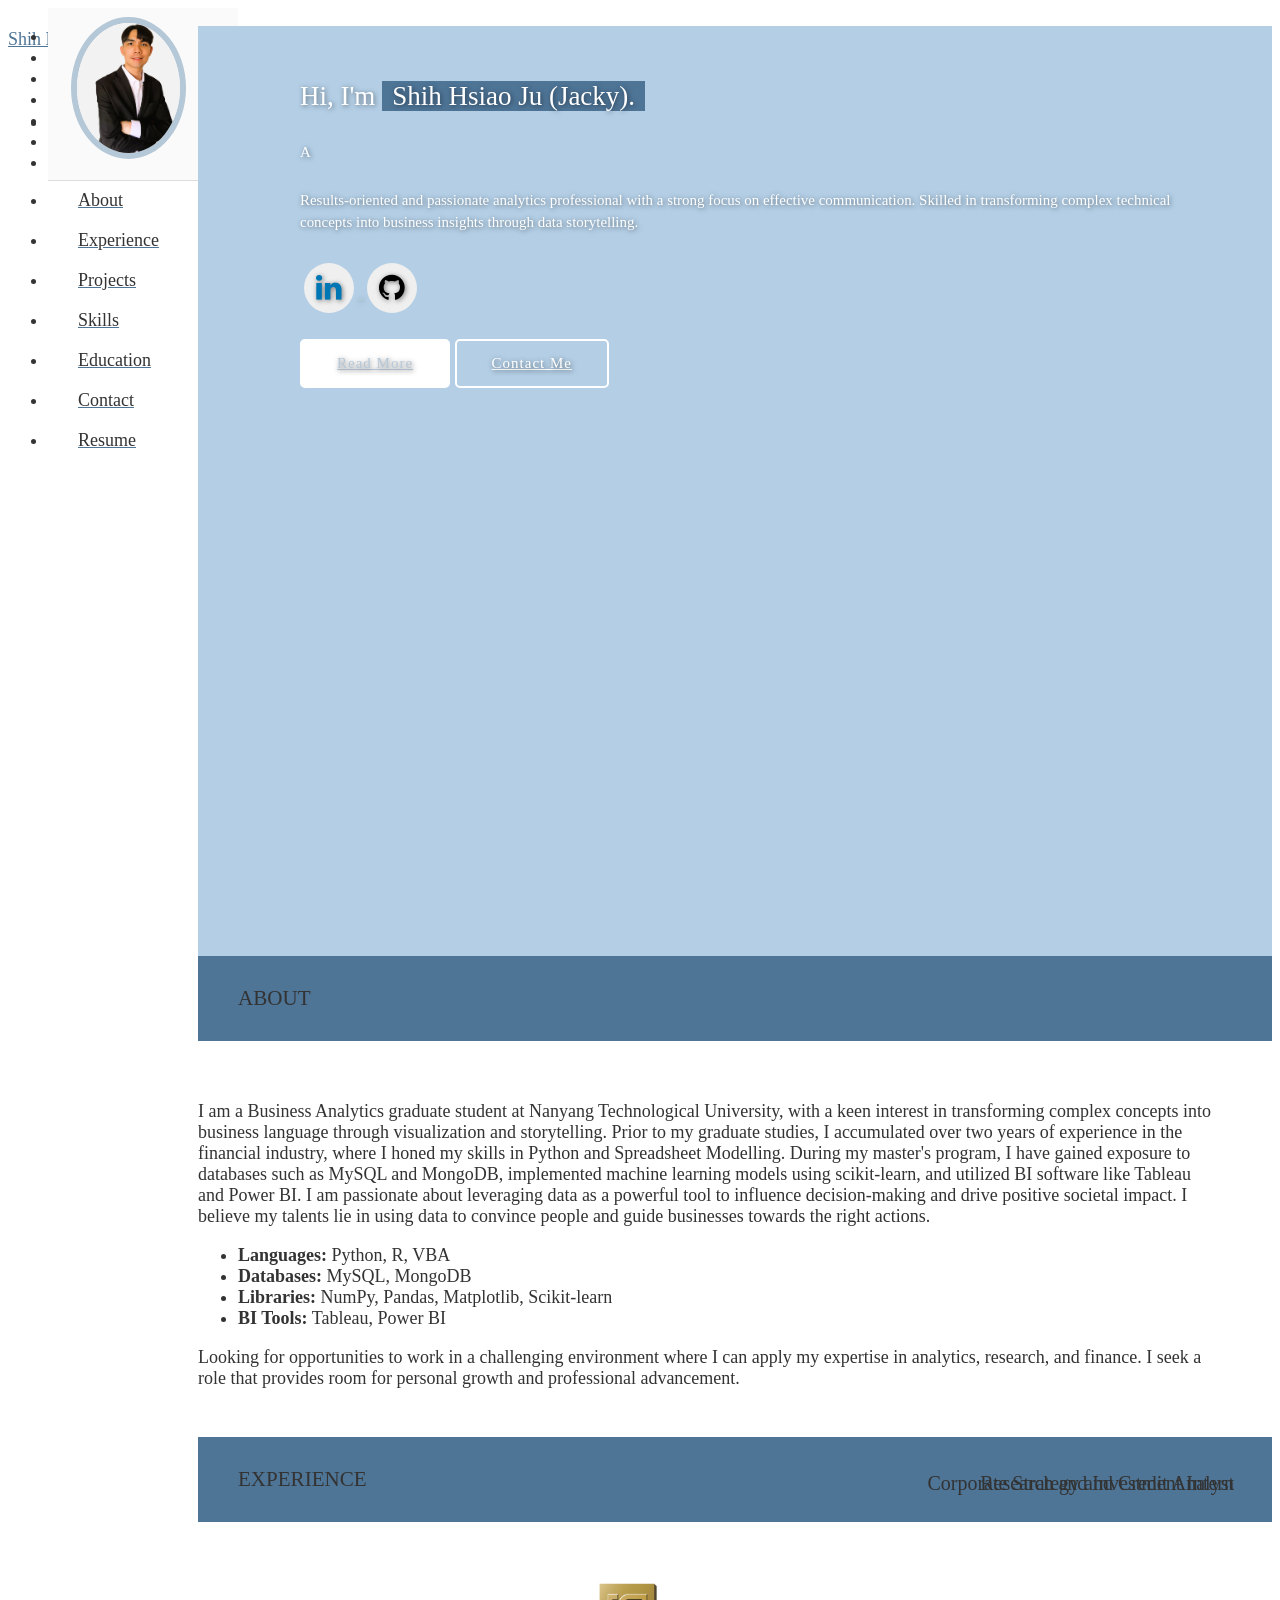
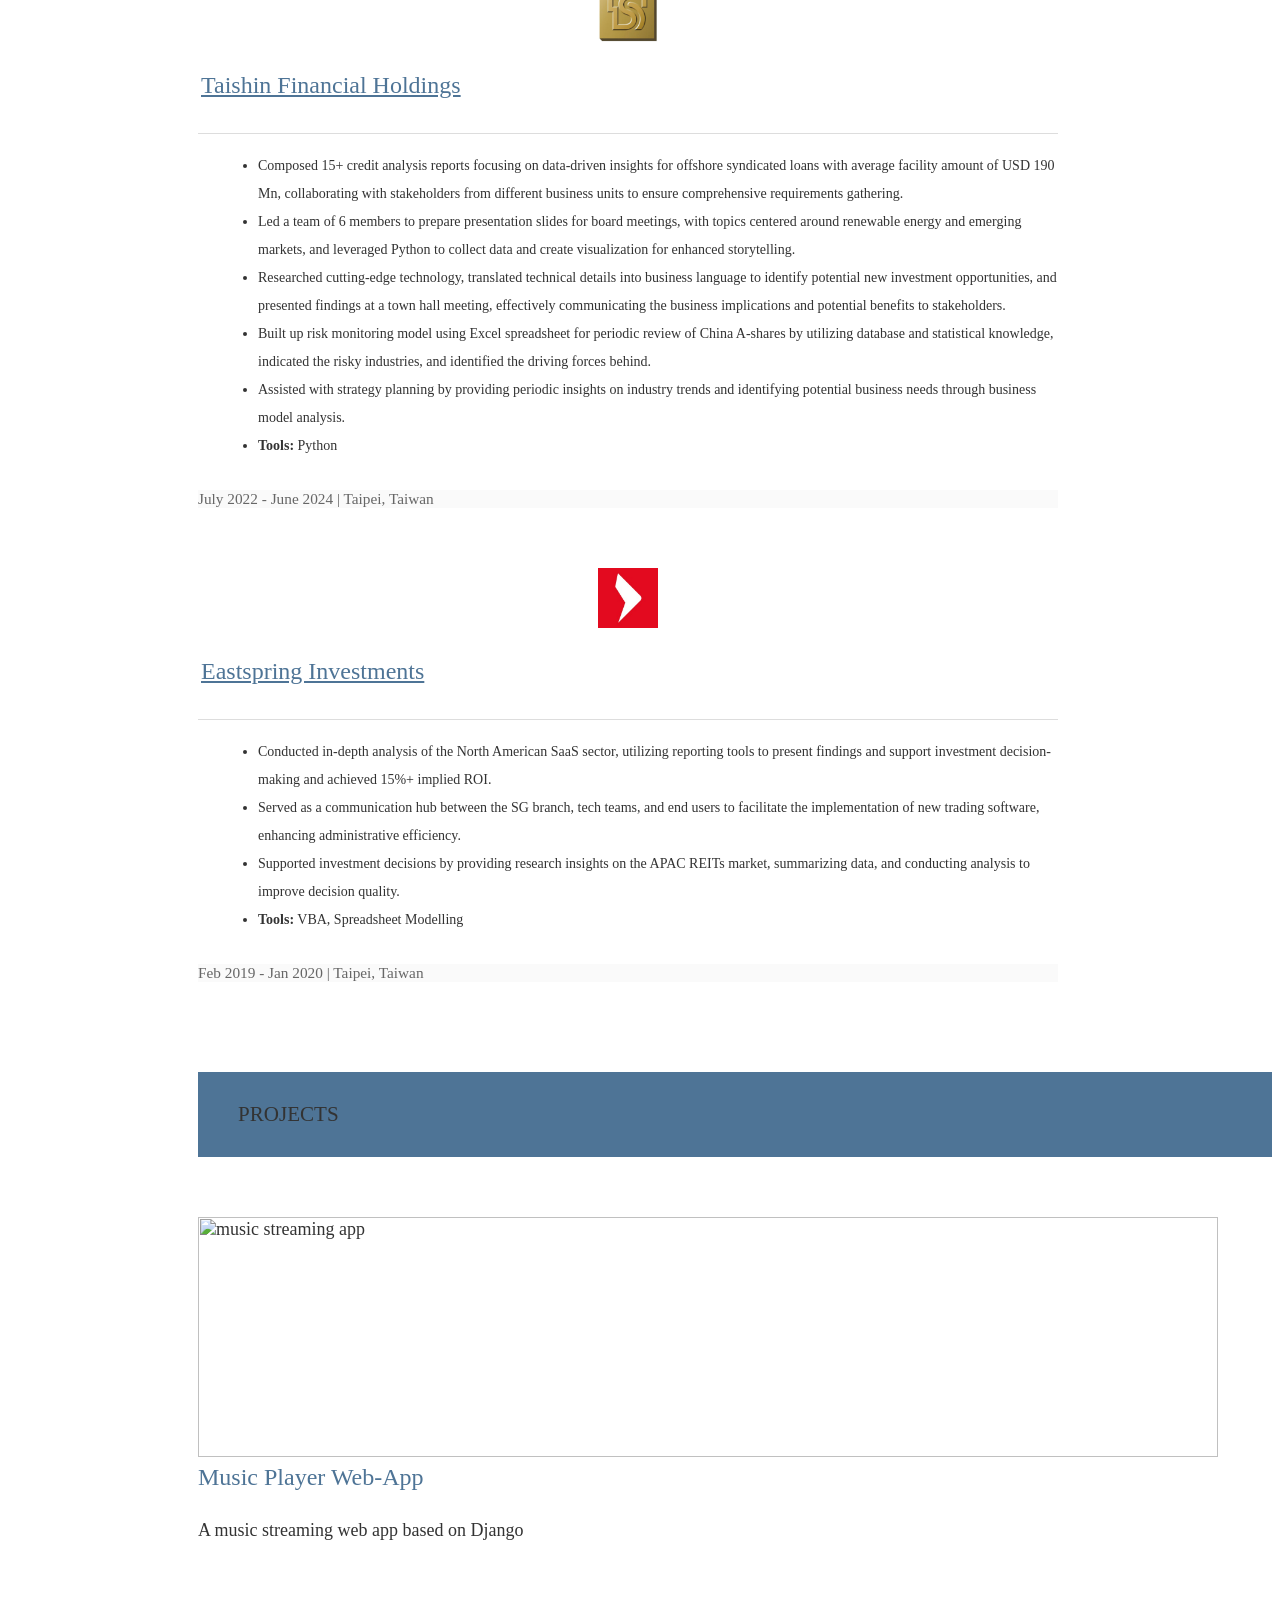
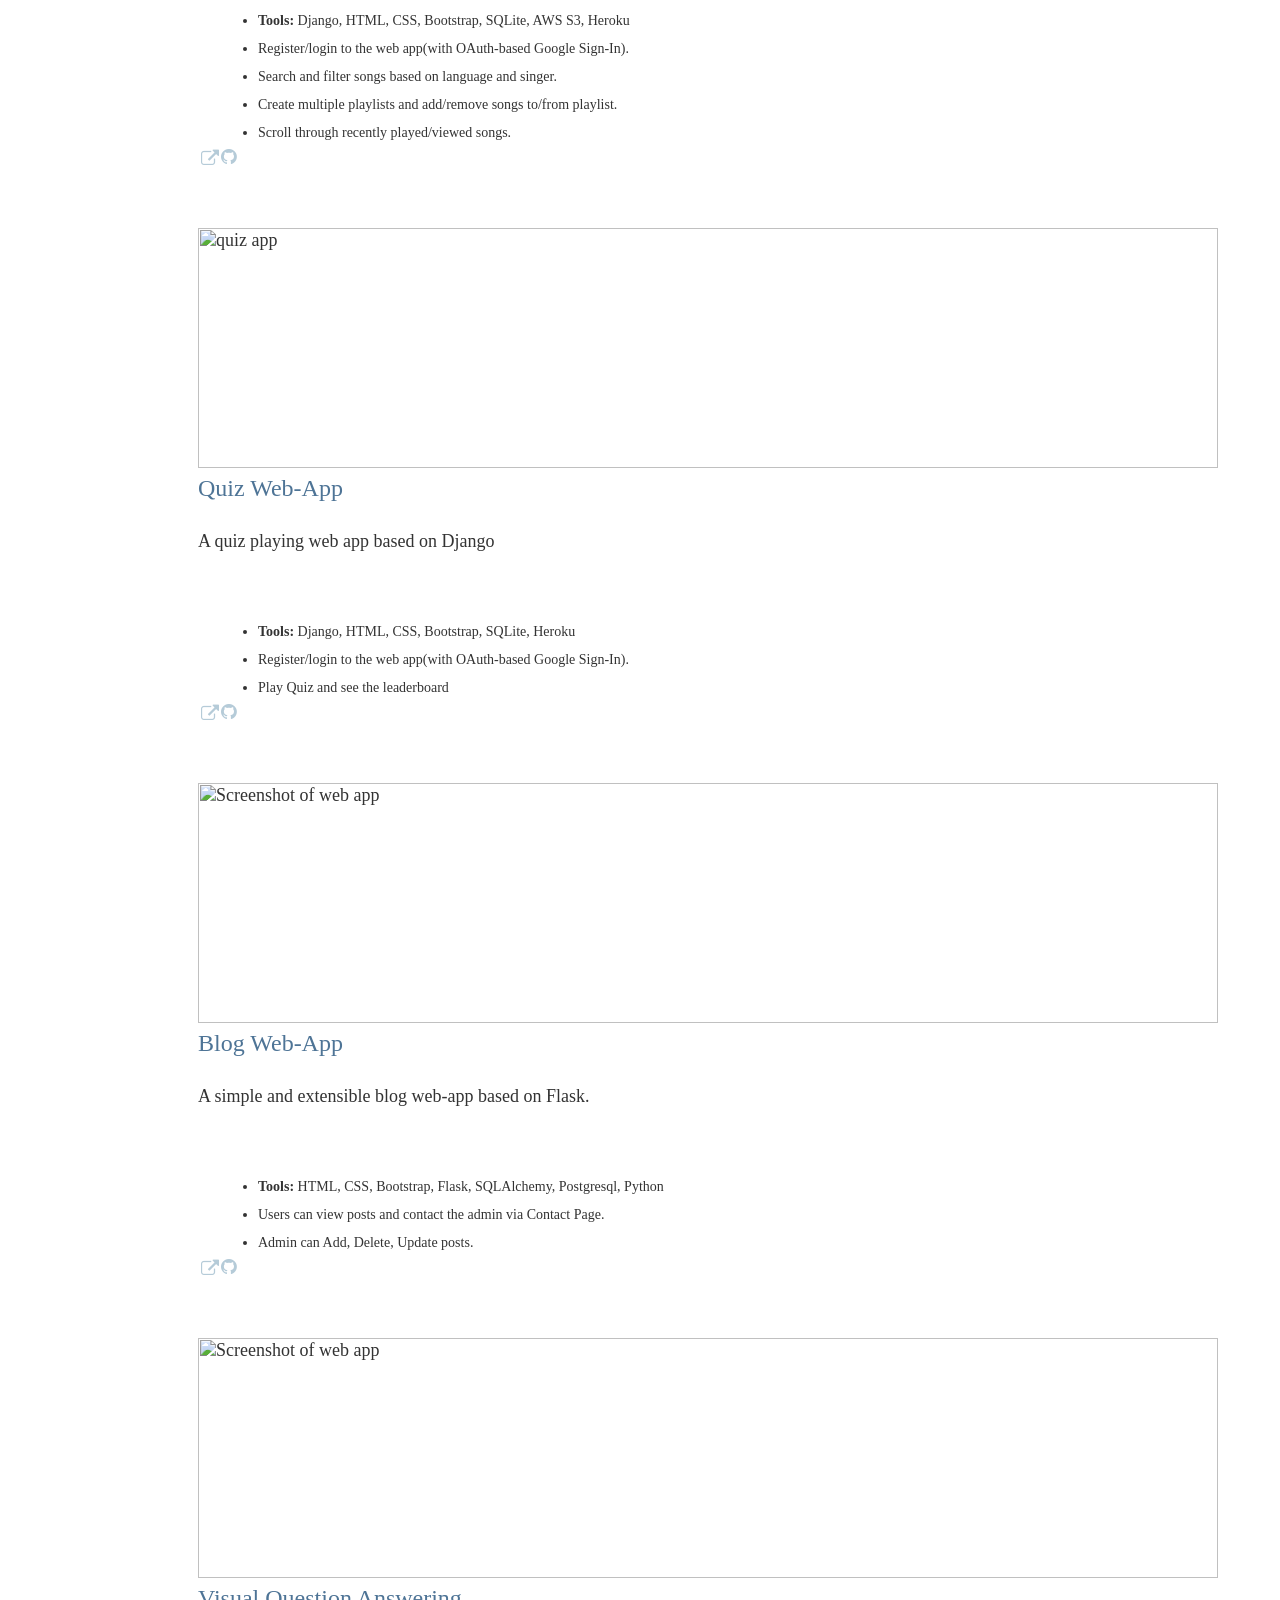
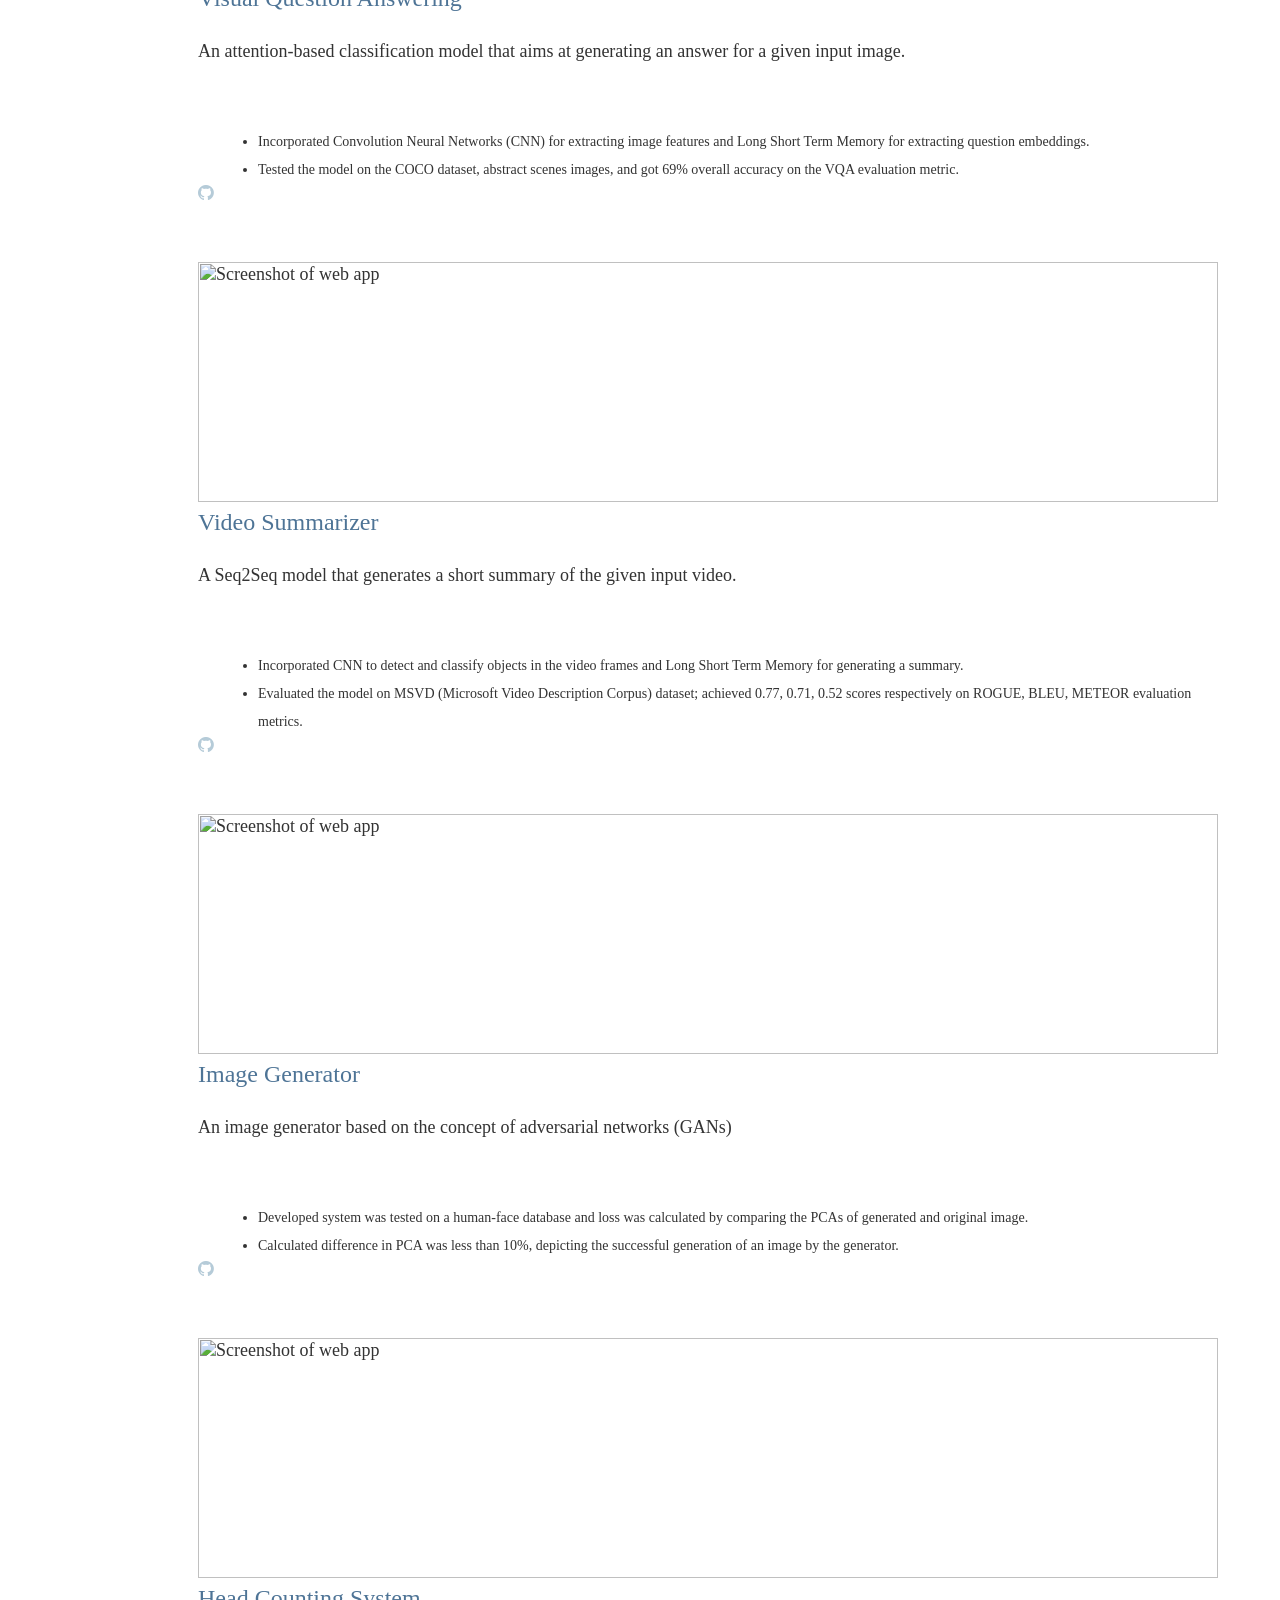
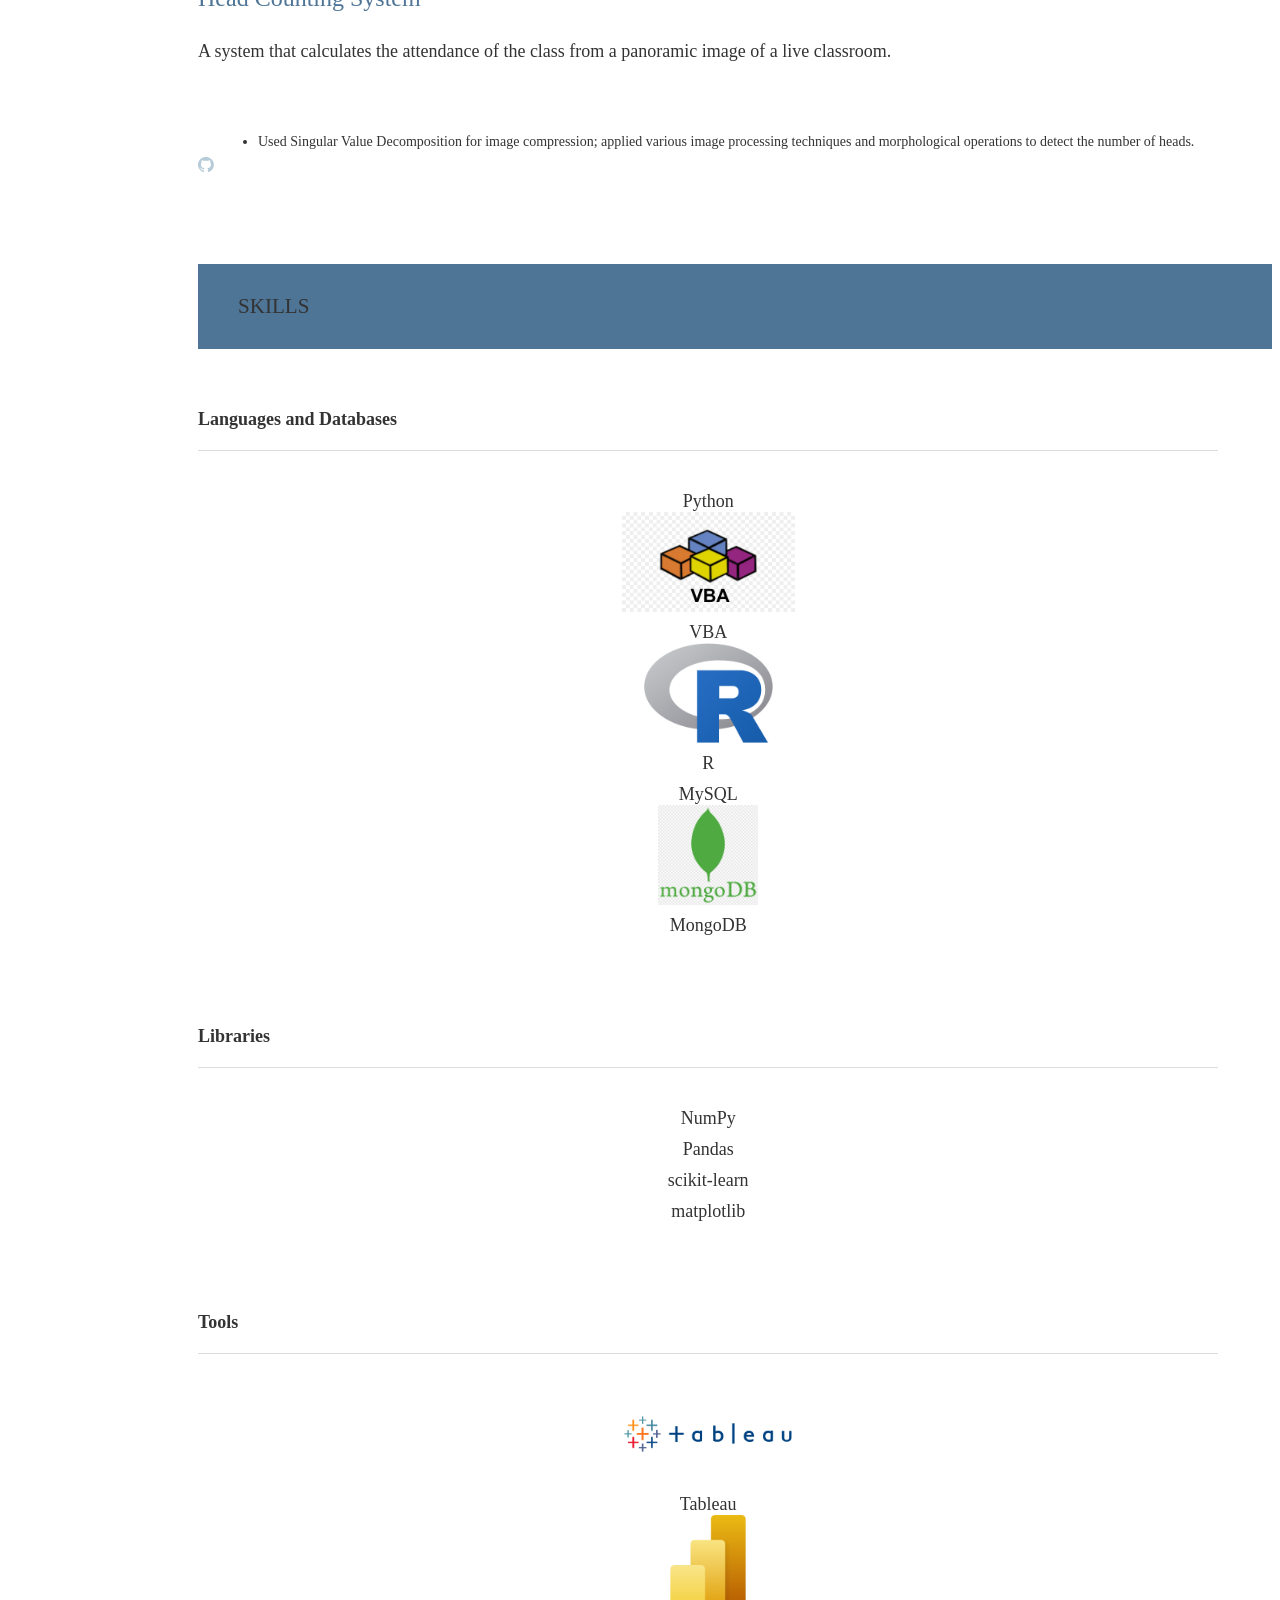
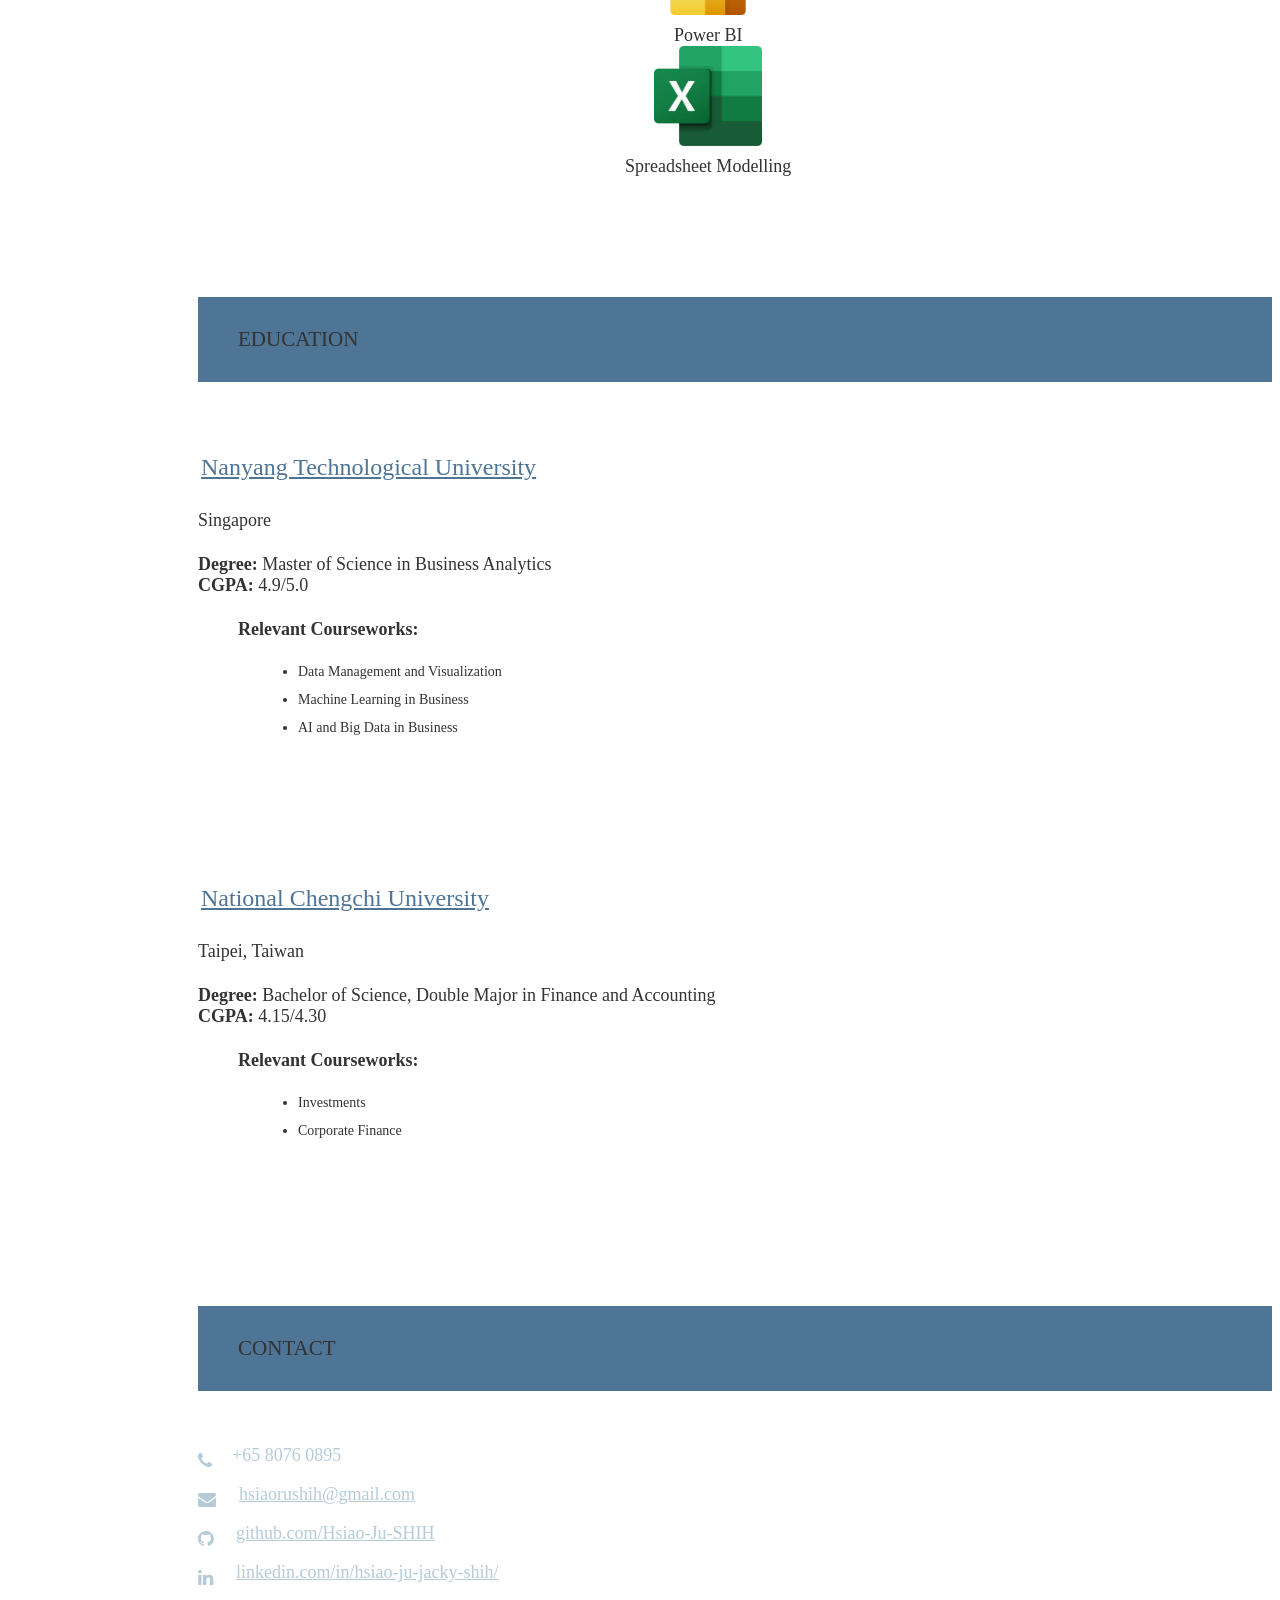
==== index.html @ 4d351a62 "17" ====
<!-- <!DOCTYPE html> -->
<html lang="en">

<head>
  <meta charset="utf-8" />
  <meta name="viewport" content="width=device-width initial-scale=1" />
  <meta http-equiv="X-UA-Compatible" content="IE=edge" />

  <!-- Google Tag Manager -->
  <script>(function(w,d,s,l,i){w[l]=w[l]||[];w[l].push({'gtm.start':
  new Date().getTime(),event:'gtm.js'});var f=d.getElementsByTagName(s)[0],
  j=d.createElement(s),dl=l!='dataLayer'?'&l='+l:'';j.async=true;j.src=
  'https://www.googletagmanager.com/gtm.js?id='+i+dl;f.parentNode.insertBefore(j,f);
  })(window,document,'script','dataLayer','GTM-PGZH8HT');</script>
  <!-- End Google Tag Manager -->

  <!-- Materialize - Compiled and minified CSS-->
  <link rel="stylesheet" href="//cdnjs.cloudflare.com/ajax/libs/materialize/0.95.3/css/materialize.min.css" />
  <!-- Font Awesome Icon - CSS-->
  <link rel="stylesheet" href="//maxcdn.bootstrapcdn.com/font-awesome/4.3.0/css/font-awesome.min.css" />
  <!-- Custom Styles-->
  <link rel="stylesheet" href="/assets/css/style.css" />
  <title>Shih Hsiao Ju (Jacky) | Aspiring Business Analyst</title>

  <!-- Global site tag (gtag.js) - Google Analytics -->
  <script async src="https://www.googletagmanager.com/gtag/js?id=UA-126939217-2"></script>
  <script>
    window.dataLayer = window.dataLayer || [];
    function gtag() { dataLayer.push(arguments); }
    gtag('js', new Date());

    gtag('config', 'UA-126939217-2');
  </script>

  <!-- Open Graph-->
  <meta property="og:locale" content="en_US" />
  <meta property="og:type" content="website" />
  <meta property="og:title" content="Shih Hsiao Ju (Jacky) | Aspiring Business Analyst" />
  <meta property="og:description" content="Aspiring Business Analyst" />
  <meta property="og:url" content="https://varadbhogayata.github.io/" />
  <meta property="og:site_name" content="Shih Hsiao Ju (Jacky) | Aspiring Business Analyst" />
  <meta property="article:publisher" content="https://varadbhogayata.github.io/" />
  <meta property="og:image" content="https://varadbhogayata.github.io/examples/preview.JPG" />
  <!-- Twitter -->
  <meta name="twitter:card" content="summary" />
  <meta name="twitter:site" content="@varad_bhogayata" />
  <meta name="twitter:title" content="Coder | Technofreak | Explorer | Minimalist | Humane" />
  <meta name="twitter:description" content="Aspiring Business Analyst" />
  <meta name="twitter:url" content="https://twitter.com/varad_bhogayata" />
  <meta name="author" content="Shih Hsiao Ju (Jacky)" />
  <meta name="description" content="Aspiring Business Analyst with a passion for backend development and artificial intelligence." />
  <link rel="apple-touch-icon" sizes="57x57" href="/assets/img/favicon/apple-icon-57x57.png" />
  <link rel="apple-touch-icon" sizes="60x60" href="/assets/img/favicon/apple-icon-60x60.png" />
  <link rel="apple-touch-icon" sizes="72x72" href="/assets/img/favicon/apple-icon-72x72.png" />
  <link rel="apple-touch-icon" sizes="76x76" href="/assets/img/favicon/apple-icon-76x76.png" />
  <link rel="apple-touch-icon" sizes="114x114" href="/assets/img/favicon/apple-icon-114x114.png" />
  <link rel="apple-touch-icon" sizes="120x120" href="/assets/img/favicon/apple-icon-120x120.png" />
  <link rel="apple-touch-icon" sizes="144x144" href="/assets/img/favicon/apple-icon-144x144.png" />
  <link rel="apple-touch-icon" sizes="152x152" href="/assets/img/favicon/apple-icon-152x152.png" />
  <link rel="apple-touch-icon" sizes="180x180" href="/assets/img/favicon/apple-icon-180x180.png" />
  <link rel="icon" type="image/png" sizes="192x192" href="/assets/img/favicon/android-icon-192x192.png" />
  <link rel="icon" type="image/png" sizes="32x32" href="/assets/img/favicon/favicon-32x32.png" />
  <link rel="icon" type="image/png" sizes="96x96" href="/assets/img/favicon/favicon-96x96.png" />
  <link rel="icon" type="image/png" sizes="16x16" href="/assets/img/favicon/favicon-16x16.png" />
  <link rel="manifest" href="/assets/img/favicon/manifest.json" />
  <meta name="msapplication-TileColor" content="#ffffff" />
  <meta name="msapplication-TileImage" content="/assets/img/favicon/ms-icon-144x144.png" />
  <meta name="theme-color" content="#ffffff" />
  <meta name="robots" content="index, follow" />
  <!-- Google Site Verification for indexing -->
  <meta name="google-site-verification" content="_qxK8tePiU2fhnwlwnJ7pkDFnj1k2EiKq_cYGy1Cb84" />
</head>

<body>
  <!-- Google Tag Manager (noscript) -->
  <noscript><iframe src="https://www.googletagmanager.com/ns.html?id=GTM-PGZH8HT"
  height="0" width="0" style="display:none;visibility:hidden"></iframe>
  </noscript>
  
  <!-- Navigation Menu-->
  <!-- Nav class 1 -->
  <nav class="hide-on-small-only">
    <ul class="side-nav fixed section table-of-contents">

      <li class="logo">
        <a id="logo-container" aria-label="Navigate to the beginning of the page" href="#intro"
          class="brand-logo grey-blue-text">
          <img src="/assets/img/Picture1.png" class="circle img-responsive profile-pic" alt="avatar">
        </a>
      </li>

      <li class="bold">
        <a aria-label="Navigate to the About section" href="#about" class="waves-effect waves-dark teal-text"><i
            class="mdi-social-person small"></i><span>About</span></a>
      </li>
      <li class="bold">
        <a aria-label="Navigate to the Experience section" href="#experience"
          class="waves-effect waves-dark teal-text"><i
            class="mdi-action-trending-up small"></i><span>Experience</span></a>
      </li>

      <li class="bold">
        <!-- mdi-av-web small
             mdi-av-my-library-books small-->
        <a aria-label="Navigate to the Projects section" href="#projects" class="waves-effect waves-dark teal-text"><i
            class="mdi-av-my-library-books small"></i><span>Projects</span></a>
      </li>

      <li class="bold">
        <!--
        ICONS:
        mdi-action-assessment
        mdi-social-poll
        mdi-av-equalizer
        -->
        <a aria-label="Navigate to the Skills section" href="#skills" class="waves-effect waves-dark teal-text"><i
            class="mdi-action-assessment small"></i><span>Skills</span></a>
      </li>
      
      <li class="bold">
        <!--
        ICONS:
        -->
        <a aria-label="Navigate to the Education section" href="#education" class="waves-effect waves-dark teal-text"><i
            class="mdi-social-school small"></i><span>Education</span></a>
      </li>

      <li class="bold">
        <!-- 
        1. mdi-communication-contacts
        2. mdi-content-mail
        3. mdi-communication-email
        -->
        <a aria-label="Navigate to the Contact section" href="#contact" class="waves-effect waves-dark teal-text"><i
            class="mdi-content-mail small"></i><span>Contact</span></a>
      </li>

      <li class="bold">
        <!--
        ICONS:
        1. mdi-action-description
        2. mdi-file-folder
        3. mdi-file-folder-open
        4. mdi-file-attachment
        5. mdi-file-folder-shared
        -->
        <!-- <a aria-label="Open Varad's resume in a new tab" href="#resume" target="_blank"
          onclick="window.open('https://drive.google.com/file/d/1vYi-bMyIsZPve0x_clxY8xsDtiHiOMd3/view?usp=sharing')"
          class="waves-effect waves-dark teal-text"><i class="mdi-file-folder-open small"></i><span>Resume</span></a> -->
        <a aria-label="Open Varad's resume in a new tab" href="https://varadbhogayata.github.io/assets/resume/Varad_Bhogayata_Resume.pdf" target="_blank"
        class="waves-effect waves-dark teal-text"><i class="mdi-file-folder-open small"></i><span>Resume</span></a>  
      </li>
    </ul>
  </nav>

  <!-- Nav class 2 -->
  <nav class="hide-on-large only trigger z-depth-1">
    <a aria-label="Toggle visibility of the mobile navbar" href="#" data-activates="slide-out"
      class="button-collapse"><i class="mdi-navigation-menu"></i></a>
    <div class="name-title">
      <a id="name" aria-label="Navigate to the beginning of the page" href="#" class="teal-text">Shih Hsiao Ju (Jacky)</a><span class="black-text">Aspiring Business Analyst</span>
    </div>
  </nav>

  <!-- Nav class 3 -->
  <nav class="hide-on-large only">
    <ul id="slide-out" class="side-nav">
      <li class="bold">
        <a aria-label="Navigate to the About section" href="#about" class="waves-effect waves-dark teal-text"><i
            class="mdi-social-person small"></i><span>About</span></a>
      </li>
      <li class="bold">
        <a aria-label="Navigate to the Experience section" href="#experience"
          class="waves-effect waves-dark teal-text"><i
            class="mdi-action-trending-up small"></i><span>Experience</span></a>
      </li>
      <li class="bold">
        <a aria-label="Navigate to the Projects section" href="#projects" class="waves-effect waves-dark teal-text"><i
            class="mdi-av-my-library-books small"></i><span>Projects</span></a>
      </li>
      <li class="bold">
        <a aria-label="Navigate to the Skills section" href="#skills" class="waves-effect waves-dark teal-text"><i
            class="mdi-action-assessment small"></i><span>Skills</span></a>
      </li>

      <li class="bold">
        <a aria-label="Navigate to the Education section" href="#education" class="waves-effect waves-dark teal-text"><i
            class="mdi-social-school small"></i><span>Education</span></a>
      </li>
      <li class="bold">
        <a aria-label="Navigate to the Contact section" href="#contact" class="waves-effect waves-dark teal-text"><i
            class="mdi-content-mail small"></i><span>Contact</span></a>
      </li>
      <li class="bold">
        <a aria-label="Open Varad's Resume in a new tab"
          href="https://drive.google.com/file/d/1B6MZ1z0-7NsefC3Lm_q-uhib28MTqpE9/view?usp=sharing" target="_blank"
          class="waves-effect waves-dark teal-text"><i class="mdi-file-folder-open small"></i><span>Resume</span></a>
      </li>
    </ul>
  </nav>

  <!-- Main Content-->
  <main>
    <!-- First Section: Heading lines and image -->
    <section id="intro" class="section scrollspy full-height">
      <!-- <div class="overlay"></div> -->
      <div class="container">
        <div class="col-md-9">
          <div class="content section-padding valign" style="margin-left: 10%; margin-top: 50px;">
            <div class="caption">
              <h2>Hi, I'm <span class="teal">Shih Hsiao Ju (Jacky).</span></h2>
              <h5 style="color:#fff">A <span class="typing" style="font-weight: 300; color:#4e7496"></span></h5>
              <!-- <h5 style="color:#00796b">A <span class="typing" style="font-weight: 300; color:#fff"></span></h5> -->
              <h5>Results-oriented and passionate analytics professional with a strong focus on effective communication. Skilled in transforming complex technical concepts into business insights through data storytelling.</h5>
            </div>
            <div class="social">
              <a href="https://www.linkedin.com/in/hsiao-ju-jacky-shih/" target="_blank">
                <button class="icon-btn linkedin">
                  <i class="fa fa-linkedin"></i>
                </button>
              </a>
              <a href="https://github.com/Hsiao-Ju-SHIH/" target="_blank">
                <button class="icon-btn github">
                  <i class="fa fa-github"></i>
                </button>
              </a>

              <!-- <a href="https://angel.co/u/varad_bhogayata" target="_blank">
                <button class="icon-btn angellist">
                  <i class="fa fa-angellist"></i>
                </button>
              </a> -->

              <!-- <a href="https://www.linkedin.com/in/hsiao-ju-jacky-shih/" target="_blank">
                  <span class="fa-stack fa-lg">
                    <i class="fa fa-circle fa-stack-2x"></i>
                    <i class="fa fa-linkedin fa-stack-1x fa-inverse"></i>

                  </span>
              </a> -->
            </div>
            <div class='buttons'>
              <a href="#about" class="readme">Read More</a>
              <a href="#contact" class="contactme">Contact Me</a>
            </div>
          </div>
        </div>
      </div>
    </section>

    <!-- Second Section: About -->
    <section id="about" class="section scrollspy">
      <h3 class="page-title white-text teal">About</h3>
      <div class="container flow-text">
        <!-- <blockquote>
          <h2>
            A Aspiring Business Analyst with a passion for Backend Development and Artificial Intelligence.

          </h2>
        </blockquote> -->        
        <p>
          I am a Business Analytics graduate student at Nanyang Technological University, with a keen interest in transforming complex concepts into business language through visualization and storytelling. Prior to my graduate studies, I accumulated over two years of experience in the financial industry, where I honed my skills in Python and Spreadsheet Modelling.

          During my master's program, I have gained exposure to databases such as MySQL and MongoDB, implemented machine learning models using scikit-learn, and utilized BI software like Tableau and Power BI. I am passionate about leveraging data as a powerful tool to influence decision-making and drive positive societal impact. I believe my talents lie in using data to convince people and guide businesses towards the right actions.
        </p>
        <p>
          <ul>
            <li><b>Languages:</b> Python, R, VBA</li>
            <li><b>Databases:</b> MySQL, MongoDB</li>
            <li><b>Libraries:</b> NumPy, Pandas, Matplotlib, Scikit-learn</li>
            <li><b>BI Tools:</b> Tableau, Power BI</li>
          </ul>
          
        </p>
          
        <!-- <p>
          
          Detail-oriented Aspiring Business Analyst with professional experience in Backend Development, Machine Learning, Computer Vision. I am adept in Python, Django, Flask, SQL, Machine Learning, Computer Vision.           
        </p> -->
        <p>
          Looking for opportunities to work in a challenging environment where I can apply my expertise in analytics, research, and finance. I seek a role that provides room for personal growth and professional advancement.
        </p>
        <!-- <p>
          Another Paragraph
        </p>  -->
        <!-- <p>
        <strong>Current Focus</strong>:&nbsp;<a aria-label="Navigate to the Inclusive Design Patterns homepage"
          href="https://www.smashingmagazine.com/inclusive-design-patterns/">Accessibility</a>&nbsp;//&nbsp;<a
          aria-label="Navigate to the Full Stack React homepage"
          href="https://www.fullstackreact.com/">React</a>&nbsp;//&nbsp;<a
          aria-label='Navigate to the article "Scalable CSS"'
          href="https://mrmrs.github.io/writing/2016/03/24/scalable-css/">Design Systems</a>
        </p> -->
      </div>
    </section>


    <!-- Third Section: Experience -->
    <section id="experience" class="section scrollspy">
      <h3 class="page-title white-text teal">Experience</h3>
      <div class="container">

        <!-- Latest Experience -->
        <div class="card">
          <div class="card-content">
            <div class="row">
              <div class="col s12 m2">
                <a href="https://www.taishinholdings.com.tw/tsh/?__locale=en" target="_blank"><img alt="Zhiffy logo"
                    src="/assets/img/Taishin-Logo.jpeg" class="responsive-img center-block" /></a>
              </div>
              <!-- <div class="col s12 m10"> -->
              <div class="col s12 m10">
                <p>
                  <span class="card-title"><a href="https://www.taishinholdings.com.tw/tsh/?__locale=en" target="_blank"
                      class="teal-text hoverline">Taishin Financial Holdings</a></span>
                </p>
              </div>
            </div>
            <div class="role brown-text text-darken-2">Corporate Strategy and Credit Analyst</div>
            <ul>
              <li>
                Composed 15+ credit analysis reports focusing on data-driven insights for offshore syndicated loans with average facility amount of USD 190 Mn, collaborating with stakeholders from different business units to ensure comprehensive requirements gathering.
              </li>
              <li>
                Led a team of 6 members to prepare presentation slides for board meetings, with topics centered around renewable energy and emerging markets, and leveraged Python to collect data and create visualization for enhanced storytelling.
              </li>
              <li>Researched cutting-edge technology, translated technical details into business language to identify potential new investment opportunities, and presented findings at a town hall meeting, effectively communicating the business implications and potential benefits to stakeholders.</li>
              <li>Built up risk monitoring model using Excel spreadsheet for periodic review of China A-shares by utilizing database and statistical knowledge, indicated the risky industries, and identified the driving forces behind.</li>
              <li>Assisted with strategy planning by providing periodic insights on industry trends and identifying potential business needs through business model analysis.</li>
              <li>
                <b>Tools:</b> Python
              </li>
            </ul>
          </div>
          <div class="card-action">
            <span>July 2022 - June 2024 | Taipei, Taiwan</span>
          </div>
        </div>

        
        <div class="card">
          <div class="card-content">
            <div class="row">
              <div class="col s12 m2">
                <a href="https://www.eastspring.com/" target="_blank"><img alt="Eastspring logo"
                    src="/assets/img/eastspring.png" class="responsive-img center-block" /></a>
              </div>
              <!-- <div class="col s12 m10"> -->
              <div class="col s12 m10">
                <p>
                  <span class="card-title"><a href="https://www.eastspring.com/" target="_blank"
                      class="teal-text hoverline">Eastspring Investments</a></span>
                </p>
              </div>
            </div>
            <div class="role brown-text text-darken-2">Research and Investment Intern</div>
            <ul>
              <li>
                Conducted in-depth analysis of the North American SaaS sector, utilizing reporting tools to present findings and support investment decision-making and achieved 15%+ implied ROI.
              </li>
              <li>
                Served as a communication hub between the SG branch, tech teams, and end users to facilitate the implementation of new trading software, enhancing administrative efficiency.
              </li>
              <li>
                Supported investment decisions by providing research insights on the APAC REITs market, summarizing data, and conducting analysis to improve decision quality.
              </li>
              <li>
                <b>Tools:</b> VBA, Spreadsheet Modelling
              </li>
            </ul>
          </div>
          <div class="card-action">
            <span>Feb 2019 - Jan 2020 | Taipei, Taiwan</span>
          </div>
        </div>
<!-- 
        Experience 2
        <div class="card">
          <div class="card-content">
            <div class="row">
              <div class="col s12 m2">
                <img alt="Mtag logo" src="/assets/img/exp-mtag-logo-250x250.jpg" class="responsive-img center-block" />

              </div>

              <div class="col s12 m10">
              <div class="col s12 m10">
                <p>
                  <span class="card-title"><a href="#experience" class="teal-text hoverline">Mtag
                      Innovations</a></span>
                </p>
              </div>
            </div>
            <div class="role brown-text text-darken-2">Aspiring Business Analyst</div>
            <ul>
              <li>
                Programmed a cloud-based web app using Flask and JavaScript aimed at storing, visualizing, and tracking temperature and humidity
of each drug container to estimate the degradation of the drug.
              </li>
              <li>
                Created an alert system to send notifications and emails when the parameters exceed the threshold.
              </li>
              <li>
                <b>Tools:</b> Python, Flask, JavaScript
              </li>
            </ul>
          </div>
          <div class="card-action">
            <span>July 2018 - Nov 2018 | Ahmedabad, India</span>
          </div>
        </div> -->
<!-- 
        Experience 3
        <div class="card">
          <div class="card-content">
            <div class="row">
              <div class="col s12 m2">
                <a href="https://www.cignex.com" target="_blank"><img alt="Cignex logo"
                    src="/assets/img/exp-cignex-logo.png" class="responsive-img center-block" /></a>
              </div>
              <div class="col s12 m10">
                <p>
                  <span class="card-title"><a href="https://www.cignex.com" target="_blank"
                      class="teal-text hoverline">CIGNEX
                      Datamatics </a></span>
                </p>
              </div>
            </div>
            <div class="role brown-text text-darken-2">Project Trainee</div>
            <ul>
              <li>
                Designed a library management system for a local library, where we undertook activities like requirement
                elicitation, preparing Data Flow
                and Entity-Relationship diagrams.
              </li>
              <li>
                Delivered a solution for a POC involving Automatic Financial Document Classifier using Natural Language
                Processing and Support Vector
                Machines with 96% accuracy on the company’s data.
              </li>
              <li>
                <b>Tools:</b> Python, Scikit-learn, NLTK
              </li>
            </ul>
          </div>
          <div class="card-action">
            <span>June 2017 - July 2017 | Ahmedabad, India</span>
          </div>
        </div> -->

      </div>
    </section>

    <!-- Fourth Section: Projects -->
    <section id="projects" class="section scrollspy">
      <h3 class="page-title white-text teal">Projects</h3>
      <div class="container">
        <div class="row">

          <div class="col s12 m6 l4">
            <div class="card medium">
              <div class="card-image waves-effect waves-block waves-light">
                <img alt="music streaming app" src="/assets/img/project-music-player.png" style="height: 100%; width: 100%" class="activator" />
              </div>
              <div class="card-content">
                <span class="card-title activator teal-text hoverline">Music Player Web-App<i
                    class="mdi-navigation-more-vert right"></i></span>
                <p>
                  A music streaming web app based on Django
                </p>
              </div>
              <div class="card-reveal">
                <!-- TODO: change this -- only close button -->
                <!-- <span class="card-title brown-text">Accomplishments<i class="mdi-navigation-close right"></i></span> -->
                <span class="card-title grey-text"><small>Accomplishments</small><i
                    class="mdi-navigation-close right"></i></span>
                <ul>
                  <li><b>Tools:</b> Django, HTML, CSS, Bootstrap, SQLite, AWS S3, Heroku</li>
                  <li>Register/login to the web app(with OAuth-based Google Sign-In).</li>
                  <li>Search and filter songs based on language and singer.</li>
                  <li>Create multiple playlists and add/remove songs to/from playlist.</li>
                  <li>Scroll through recently played/viewed songs.</li>


                </ul>
                <div class="card-action">
                  <a aria-label="Visit " href="https://galvanic-music.herokuapp.com/" target="_blank" data-position="top"
                    data-tooltip="View Online"
                    class="btn-floating btn-large waves-effect waves-light blue-grey tooltipped"><i
                      class="fa fa-external-link"></i></a>
                  <a aria-label="Visit the GitHub repo for  project" href="https://github.com/varadbhogayata/music-player"
                    target="_blank" data-position="top" data-tooltip="View Source"
                    class="btn-floating btn-large waves-effect waves-light blue-grey tooltipped"><i
                      class="fa fa-github"></i></a>
                </div>
              </div>
            </div>
          </div>

          <div class="col s12 m6 l4">
            <div class="card medium">
              <div class="card-image waves-effect waves-block waves-light">
                <img alt="quiz app" src="/assets/img/project-quizup-logo-1.png" style="height: 100%; width: 100%" class="activator" />
              </div>
              <div class="card-content">
                <span class="card-title activator teal-text hoverline">Quiz Web-App<i
                    class="mdi-navigation-more-vert right"></i></span>
                <p>
                  A quiz playing web app based on Django
                </p>
              </div>
              <div class="card-reveal">
                <!-- TODO: change this -- only close button -->
                <!-- <span class="card-title brown-text">Accomplishments<i class="mdi-navigation-close right"></i></span> -->
                <span class="card-title grey-text"><small>Accomplishments</small><i
                    class="mdi-navigation-close right"></i></span>
                <ul>
                  <li><b>Tools:</b> Django, HTML, CSS, Bootstrap, SQLite, Heroku</li>
                  <li>Register/login to the web app(with OAuth-based Google Sign-In).</li>
                  <li>Play Quiz and see the leaderboard</li>

                </ul>
                <div class="card-action">
                  <a aria-label="Visit " href="https://quiz-up-app.herokuapp.com/" target="_blank" data-position="top"
                    data-tooltip="View Online"
                    class="btn-floating btn-large waves-effect waves-light blue-grey tooltipped"><i
                      class="fa fa-external-link"></i></a>
                  <a aria-label="Visit the GitHub repo for  project" href="https://github.com/varadbhogayata/QuizUp"
                    target="_blank" data-position="top" data-tooltip="View Source"
                    class="btn-floating btn-large waves-effect waves-light blue-grey tooltipped"><i
                      class="fa fa-github"></i></a>
                </div>
              </div>
            </div>
          </div>

          <!-- 1. Django Project -->
          <!-- <div class="col s12 m6 l6">
            <div class="card medium">
              <div class="card-image waves-effect waves-block waves-light">
                <img alt="django web app" src="/assets/img/project-library-logo.png" style="height: 100%; width: 100%" class="activator" />
              </div>
              <div class="card-content">
                <span class="card-title activator teal-text hoverline">Local Library Web-App<i
                    class="mdi-navigation-more-vert right"></i></span>
                <p>
                  A web-app that creates an online catalog for a small local library, where users can browse available books and manage their accounts.
                </p>
              </div>
              <div class="card-reveal">
                <span class="card-title grey-text"><small>Accomplishments</small><i
                    class="mdi-navigation-close right"></i></span>
                <ul>
                  <li><b>Tools:</b> HTML, CSS, Bootstrap, SQLite, Django, Heroku</li>
                  <li>Users can view list and detail information for books and authors.</li>
                  <li>Admin users can create and manage models.</li>
                  <li>Librarians can renew reserved books.</li>

                </ul>
                <div class="card-action">
                  <a aria-label="Visit " href="https://django-local-lib.herokuapp.com" target="_blank" data-position="top"
                    data-tooltip="View Online"
                    class="btn-floating btn-large waves-effect waves-light blue-grey tooltipped"><i
                      class="fa fa-external-link"></i></a>
                  <a aria-label="Visit the GitHub repo for  project" href="https://github.com/varadbhogayata/django-local-library"
                    target="_blank" data-position="top" data-tooltip="View Source"
                    class="btn-floating btn-large waves-effect waves-light blue-grey tooltipped"><i
                      class="fa fa-github"></i></a>
                </div>
              </div>
            </div>
          </div> -->

          <!-- Flask Project -->
          <div class="col s12 m6 l4">
            <div class="card medium">
              <div class="card-image waves-effect waves-block waves-light">
                <img alt="Screenshot of web app" src="/assets/img/project-blog-logo.jpg"
                style="height: 100%; width: 100%" class="activator" />
              </div>
              <div class="card-content">
                <span class="card-title activator teal-text hoverline">Blog Web-App<i
                    class="mdi-navigation-more-vert right"></i></span>
                <p>
                  A simple and extensible blog web-app based on Flask.
                </p>
              </div>
              <div class="card-reveal">
                <!-- TODO: change this -- only close button -->
                <!-- <span class="card-title brown-text">Accomplishments<i class="mdi-navigation-close right"></i></span> -->
                <span class="card-title teal-text"><small>Accomplishments</small><i
                    class="mdi-navigation-close right"></i></span>
                <ul>
                  <li><b>Tools:</b> HTML, CSS, Bootstrap, Flask, SQLAlchemy, Postgresql, Python</li>
                  <li>Users can view posts and contact the admin via Contact Page.</li>
                  <li>Admin can Add, Delete, Update posts.</li>


                </ul>
                <div class="card-action">
                  <a aria-label="Visit Blog website" href="https://flask-heroku-blog.herokuapp.com/" target="_blank" data-position="top"
                    data-tooltip="View Online"
                    class="btn-floating btn-large waves-effect waves-light blue-grey tooltipped"><i
                      class="fa fa-external-link"></i></a>
                  <a aria-label="Visit the GitHub repo for  project" href="https://github.com/varadbhogayata/flask-blog"
                    target="_blank" data-position="top" data-tooltip="View Source"
                    class="btn-floating btn-large waves-effect waves-light blue-grey tooltipped"><i
                      class="fa fa-github"></i></a>
                </div>
              </div>
            </div>
          </div>

          <!-- VQA -->
          <div class="col s12 m6 l4">
            <div class="card medium">
              <div class="card-image waves-effect waves-block waves-light">
                <img alt="Screenshot of  web app" src="/assets/img/project-aim_bert-bias.png" style="height: 100%; width: 100%" class="activator" />
              </div>
              <div class="card-content">
                <span class="card-title activator teal-text hoverline">Visual Question Answering<i
                    class="mdi-navigation-more-vert right"></i></span>
                <p>
                  An attention-based classification model that aims at generating an answer for a given input image.
                </p>
              </div>
              <div class="card-reveal">
                <!-- TODO: change this -- only close button -->
                <!-- <span class="card-title brown-text">Accomplishments<i class="mdi-navigation-close right"></i></span> -->
                <span class="card-title teal-text"><small>Accomplishments</small><i
                    class="mdi-navigation-close right"></i></span>
                <ul>
                  <li>Incorporated Convolution Neural Networks (CNN) for extracting image features and Long Short Term
                    Memory for extracting question
                    embeddings.</li>
                  <li>Tested the model on the COCO dataset, abstract scenes images, and got 69% overall accuracy on the
                    VQA evaluation metric.</li>

                </ul>
                <div class="card-action">
                  <a aria-label="Visit the GitHub repo for  project"
                    href="https://github.com/varadbhogayata/visual-question-answering" target="_blank"
                    data-position="top" data-tooltip="View Source"
                    class="btn-floating btn-large waves-effect waves-light blue-grey tooltipped"><i
                      class="fa fa-github"></i></a>
                </div>
              </div>
            </div>
          </div>

          <!-- Video Summarizer -->
          <div class="col s12 m6 l4">
            <div class="card medium">
              <div class="card-image waves-effect waves-block waves-light">
                <img alt="Screenshot of  web app" src="/assets/img/computer-vision-v2-04.png" style="height: 100%; width: 100%" class="activator" />
              </div>
              <div class="card-content">
                <span class="card-title activator teal-text hoverline">Video Summarizer<i
                    class="mdi-navigation-more-vert right"></i></span>
                <p>
                  A Seq2Seq model that generates a short summary of the given input video.
                </p>
              </div>
              <div class="card-reveal">
                <!-- TODO: change this -- only close button -->
                <!-- <span class="card-title brown-text">Accomplishments<i class="mdi-navigation-close right"></i></span> -->
                <span class="card-title brown-text"><small>Accomplishments</small><i
                    class="mdi-navigation-close right"></i></span>
                <ul>
                  <li>Incorporated CNN to detect and classify objects in the video frames and Long Short Term Memory for
                    generating a summary.</li>
                  <li>Evaluated the model on MSVD (Microsoft Video Description Corpus) dataset; achieved 0.77, 0.71,
                    0.52 scores respectively on ROGUE,
                    BLEU, METEOR evaluation metrics.</li>

                </ul>
                <!-- TODO: UPLOAD THIS PROJECT ON GITHUB -->
                <div class="card-action">
                  <a aria-label="Visit the GitHub repo for  project" href="https://github.com/varadbhogayata/"
                    target="_blank" data-position="top" data-tooltip="View Source"
                    class="btn-floating btn-large waves-effect waves-light blue-grey tooltipped"><i
                      class="fa fa-github"></i></a>
                </div>
              </div>
            </div>
          </div>

          <!-- Image Generator -->
          <div class="col s12 m6 l4">
            <div class="card medium">
              <div class="card-image waves-effect waves-block waves-light">
                <img alt="Screenshot of  web app" src="/assets/img/gan.jpg" style="height: 100%; width: 100%" class="activator" />
              </div>
              <div class="card-content">
                <span class="card-title activator teal-text hoverline">Image Generator<i
                    class="mdi-navigation-more-vert right"></i></span>
                <p>
                  An image generator based on the concept of adversarial networks (GANs)
                </p>
              </div>
              <div class="card-reveal">
                <!-- TODO: change this -- only close button -->
                <!-- <span class="card-title brown-text">Accomplishments<i class="mdi-navigation-close right"></i></span> -->
                <span class="card-title brown-text"><small>Accomplishments</small><i
                    class="mdi-navigation-close right"></i></span>
                <ul>
                  <li>Developed system was tested on a human-face database and loss was calculated by comparing the PCAs
                    of generated and original image.</li>
                  <li>Calculated difference in PCA was less than 10%, depicting the successful generation of an image by
                    the generator.</li>

                </ul>
                <div class="card-action">
                  <a aria-label="Visit the GitHub repo for  project" href="https://github.com/varadbhogayata/"
                    target="_blank" data-position="top" data-tooltip="View Source"
                    class="btn-floating btn-large waves-effect waves-light blue-grey tooltipped"><i
                      class="fa fa-github"></i></a>
                </div>
              </div>
            </div>
          </div>

          <!-- Head Counting System -->
          <div class="col s12 m6 l4">
            <div class="card medium">
              <div class="card-image waves-effect waves-block waves-light">
                <img alt="Screenshot of  web app" src="/assets/img/Blog-Images-Forget-Machine-Learning-Humans-Still-Have-a-Lot-to-Learn-Part-II.jpg" style="height: 100%; width: 100%" class="activator" />
              </div>
              <div class="card-content">
                <span class="card-title activator teal-text hoverline">Head Counting System<i
                    class="mdi-navigation-more-vert right"></i></span>
                <p>
                  A system that calculates the attendance of the class from a panoramic image of a live classroom.
                </p>
              </div>
              <div class="card-reveal">
                <!-- TODO: change this -- only close button -->
                <!-- <span class="card-title brown-text">Accomplishments<i class="mdi-navigation-close right"></i></span> -->
                <span class="card-title brown-text"><small>Accomplishments</small><i
                    class="mdi-navigation-close right"></i></span>
                <ul>
                  <li>Used Singular Value Decomposition for image compression; applied various image processing
                    techniques and morphological operations to
                    detect the number of heads.</li>

                </ul>
                <div class="card-action">
                  <a aria-label="Visit the GitHub repo for  project"
                    href="https://github.com/varadbhogayata/visual-question-answering" target="_blank"
                    data-position="top" data-tooltip="View Source"
                    class="btn-floating btn-large waves-effect waves-light blue-grey tooltipped"><i
                      class="fa fa-github"></i></a>
                </div>
              </div>
            </div>
          </div>

          <!-- ************* -->
        </div>
      </div>
    </section>

    <!-- Fifth Section: Skills -->
    <section id="skills" class="section scrollspy">
      <h3 class="page-title white-text teal">Skills</h3>
      <div class="container">
        <!-- Languages and Databases -->
        <div class="card">
          <div class="card-content">
            <h4 class="brown-text light">Languages and Databases</h4>
            <div class="row text-center">
              <div class="col s4 m2">
                <img alt="" src="/assets/img/python-logo-1-300x300.jpg" class="responsive-img" />Python
              </div>
              <div class="col s4 m2">
                <img alt="" src="/assets/img/vba.png" class="responsive-img" />VBA
              </div>
              <div class="col s4 m2">
                <img alt="" src="/assets/img/R.png" class="responsive-img" />R
              </div>
              <!-- <div class="col s4 m2">
                <img alt="" src="/assets/img/css3-300x300.jpg" class="responsive-img" />CSS3
              </div> -->
              <div class="col s4 m2">
                <img alt="" src="/assets/img/mysql-logo-1-300x300.jpg" class="responsive-img" />MySQL
              </div>
              <div class="col s4 m2">
                <img alt="" src="/assets/img/mongodb.png" class="responsive-img" />MongoDB
              </div>
            </div>
          </div>
        </div>

        <div class="card">
          <div class="card-content">
            <h4 class="brown-text light">Libraries</h4>
            <div class="row text-center">
              <div class="col s4 m2">
                <img alt="" src="/assets/img/numpy-logo-1-500x500.jpg" class="responsive-img" />NumPy
              </div>
              <div class="col s4 m2">
                <img alt="" src="/assets/img/pandas-logo-2-500x500.jpg" class="responsive-img" />Pandas
              </div>
              <div class="col s4 m2">
                <img alt="" src="/assets/img/sk-learn-logo-1-500x500.jpg" class="responsive-img" />scikit-learn
              </div>
              <div class="col s4 m2">
                <img alt="" src="/assets/img/matplotlib-logo-1-500x500.jpg" class="responsive-img" />matplotlib
              </div>
            </div>
          </div>
        </div>

        <!-- Frameworks -->
        <div class="card">
          <div class="card-content">
            <h4 class="brown-text light">Tools</h4>
            <div class="row text-center">
              <div class="col s4 m2">
                <img alt="" src="/assets/img/tableau.png" class="responsive-img" />Tableau
              </div>
              <div class="col s4 m2">
                <img alt="" src="/assets/img/Power BI.png" class="responsive-img" />Power BI
              </div>
              <div class="col s4 m2">
                <img alt="" src="/assets/img/excel.png" class="responsive-img" />Spreadsheet Modelling
              </div>
              <!-- <div class="col s4 m2">
                <img alt="" src="/assets/img/keras-logo.png" class="responsive-img" />Keras
              </div>
              <div class="col s4 m2">
                <img alt="" src="/assets/img/tensorflow-logo-1.png" class="responsive-img" />TensorFlow
              </div>
              <div class="col s4 m2">
                <img alt="" src="/assets/img/pytorch-logo.png" class="responsive-img" />PyTorch
              </div> -->
            </div>
          </div>
        </div>

        <!-- Other -->
        <!-- <div class="card">
          <div class="card-content">
            <h4 class="brown-text light">Other</h4>
            <div class="row text-center">


              <div class="col s4 m2">
                <img alt="" src="/assets/img/git.png" class="responsive-img" />Git
              </div>
              <div class="col s4 m2">
                <img alt="" src="/assets/img/aws.png" class="responsive-img" />AWS
              </div>
              <div class="col s4 m2">
                <img alt="" src="/assets/img/heroku.png" class="responsive-img" />Heroku
              </div>
            </div>
          </div>
        </div> -->

        <!-- certifications -->
        <!-- <div class="card">
          <div class="card-content">
            <h4 class="brown-text light">Certificates</h4>
            <div class="row text-left">
              <div class="container">
                <div class="row">
                  <div class="col s12 m6 l6">
                    <div class="card">
                      <div class="card-image">
                        <img src="/assets/img/mooc-machine-learning-coursera-800x500.jpg">
                      </div>
                      <div class="card-content">
                        <span class="card-title teal-text">Machine Learning (Stanford)</span>
                      </div>
                    </div>
                  </div>

                  <div class="col s12 m6 l6">
                    <div class="card">
                      <div class="card-image">
                        <img src="/assets/img/mooc-algorithms-stanford-2-800x500.jpg">
                      </div>
                      <div class="card-content">
                        <span class="card-title teal-text">Algorithms (Stanford)</span>
                      </div>
                    </div>
                  </div>
                </div>
              </div>
            </div>
          </div>
        </div> -->

      </div>
    </section>

    <!-- Seventh Section: Education -->
    <section id="education" class="section scrollspy">
      <h3 class="page-title white-text teal">Education</h3>
      <div class="container">
        <div class="row">
          <!-- Education -->
          <div class="col s12 m6 l6">
            <div class="card">
              <div class="card-content">
                <p>
                  <span class="card-title"><a href="https://www.ntu.edu.sg/" target="_blank" class="teal-text hoverline">Nanyang Technological University</a></span>
                </p>
                <p class="brown-text">Singapore</p>
                <p>
                  <b>Degree: </b>Master of Science in Business Analytics      
                  <br>
                  <b>CGPA: </b>4.9/5.0
                </p>

                <ul>
                  <p>
                    <b>Relevant Courseworks:</b>
                  <ul>
                    <li>Data Management and Visualization</li>
                    <li>Machine Learning in Business</li>
                    <li>AI and Big Data in Business</li>                    
                  </ul>
                  </p>

                </ul>
              </div>
            </div>

            
          </div>
          <div class="col s12 m6 l6">
            <div class="card">
              <div class="card-content">
                <p>
                  <span class="card-title"><a href="https://www.nccu.edu.tw/index.php?Lang=en" target="_blank" class="teal-text hoverline">National Chengchi University</a></span>
                </p>
                <p class="brown-text">Taipei, Taiwan</p>
                <p>
                  <b>Degree: </b>Bachelor of Science, Double Major in Finance and Accounting
                  <br>
                  <b>CGPA: </b>4.15/4.30
                </p>

                <ul>
                  <p>
                    <b>Relevant Courseworks:</b>
                  <ul>
                    <li>Investments</li>
                    <li>Corporate Finance</li>
                  </ul>
                  </p>

                </ul>
              </div>
            </div>
          </div>
        </div>
      </div>
    </section>

    <!-- Eight Section: Contact -->
    <section id="contact" class="section scrollspy full-height">
      <h3 class="page-title white-text teal">Contact</h3>
      <div class="container">
        <p>
          <a aria-label="Call Varad" data-position="top" data-tooltip="Call Varad"
            class="btn-floating btn-large waves-effect waves-light blue-grey tooltipped"><i class="fa fa-phone"></i><a
              aria-label="Call Varad">+65 8076 0895</a></a>
        </p>
        <p>
          <a aria-label="Email Varad" href="mailto:hsiaorushih@gmail.com" target="_blank" data-position="top"
            data-tooltip="Email Varad" class="btn-floating btn-large waves-effect waves-light blue-grey tooltipped"><i
              class="fa fa-envelope"></i><a aria-label="Email Varad" href="mailto:hsiaorushih@gmail.com"
              class="hoverline">hsiaorushih@gmail.com</a></a>
        </p>
        <p>
          <a aria-label="View Varad on GitHub" href="http://github.com/Hsiao-Ju-SHIH" target="_blank"
            data-position="top" data-tooltip="View Varad on GitHub"
            class="btn-floating btn-large waves-effect waves-light blue-grey tooltipped"><i class="fa fa-github"></i><a
              aria-label="Hsiao Ju on Github" href="http://github.com/Hsiao-Ju-SHIH" class="hoverline"
              target="_blank">github.com/Hsiao-Ju-SHIH</a></a>
        </p>
        <p>
          <a aria-label="View Hsiao Ju on LinkedIn" href="https://www.linkedin.com/in/hsiao-ju-jacky-shih/" target="_blank"
            data-position="top" data-tooltip="View Varad on LinkedIn"
            class="btn-floating btn-large waves-effect waves-light blue-grey tooltipped"><i
              class="fa fa-linkedin"></i><a aria-label="Hsiao Ju on LinkedIn" href="https://www.linkedin.com/in/hsiao-ju-jacky-shih/"
              class="hoverline" target="_blank">linkedin.com/in/hsiao-ju-jacky-shih/</a></a>
        </p>
      </div>
    </section>
  </main>

  <!-- typed.js -->
  <script src="assets/vendor/typed.js/typed.min.js"></script>
  <script type="text/javascript">
    var typed = new Typed('.typing',{
      strings: ["Critical Thinker.", "Story Teller.", "Fast Learner."],
      loop: true,
      typeSpeed: 80,
      backSpeed: 40
    });
  </script>


  <!-- jQuery-->
  <script src="https://ajax.googleapis.com/ajax/libs/jquery/1.11.2/jquery.min.js"></script>

  <!-- Materialize - Compiled and minified JavaScript-->
  <script src="https://cdnjs.cloudflare.com/ajax/libs/materialize/0.95.3/js/materialize.min.js"></script>
  <script>
    // Materialize - Initializers
    $(document).ready(function () {
      $(".scrollspy").scrollSpy()
      // Initialize collapse button
      $(".button-collapse").sideNav({
        menuWidth: 190, // Default is 240
        edge: "left", // Choose the horizontal origin
        closeOnClick: true // Closes side-nav on <a> clicks, useful for Angular/Meteor
      })
    })
  </script>
</body>

</html>
---- assets/css/style.css ----
.profile-pic {
  position: relative;
  max-width:130px;
  max-height:130px;
  width: auto;
  height: auto;
  overflow: hidden;
  /* display: inline-block; */
  
  
  /* background-size: cover;  */
  margin: -31px; 
  margin-left:-7px;
  border: 6px solid #b5c8d8; 
  border-radius: 50% !important;
}

.profile-pic img {
  width: 100%;
  height: auto;
}

.tracker {
  /* visibility: hidden; */
  position: fixed;
  /* margin-inline-end: auto;  */
  bottom: 0; 
  right: 0;
}

@import url(https://fonts.googleapis.com/css?family=Poiret+One);
.social {
  margin: 0 auto;
  width: auto;
  text-align: inherit;
  /* padding: 10px; */
}

.icon-btn {
  margin-left: auto;
  width: 50px;
  height: 50px;
  border: 0;
  color: #FFFFFF;
  cursor: pointer;
  font-size: 30px;
  line-height: 70px;
  border-radius: 45px;
  display: inline-block;
  margin: 4px;
}

.github {
  color: black;
}

.linkedin {
  color: #0077b5;
}

.angellist {
  color: grey;
}

.icon-btn:hover {
  transform: scale(1.10);
  color: #FFFFFF;
}

.linkedin:hover {
  background-color: #0077b5;
}

.angellist:hover {
  background-color: grey;
}

.github:hover {
  background-color: black;
}

/* Buttons - Read Me, Contact Us */

.readme {
  position: relative;
  padding: 11px 35px;
  background: #fff;
  color: #b5c8d8;
  border: 2px solid #fff;
  font-weight: 600;
  font-size: 15px;
  letter-spacing: 1px;
  display: inline-block;
  border-radius: 5px;
  -webkit-border-radius: 5px;
}

/* .readme:hover{
  color: white;
  background-color: #80baee;
} */

.contactme {
  position: relative;
  padding: 11px 35px;
  background: none;
  color: #fff;
  border: 2px solid #fff;
  font-weight: 600;
  font-size: 15px;
  letter-spacing: 1px;
  display: inline-block;
  margin-top: 1.5em;
  border-radius: 5px;
  -webkit-border-radius: 5px;
}

.contactme:hover{
  color: #b5c8d8;
  background-color: white;
}
/* main body */

/* body-color */

body {
  color: #333;
  font-size: 18px;
}

/* body {
  color: black;
  font-size: 18px;
} */

/* main a -- links */

/* a {
  color: #A2d4e4;
} */

a {
  color: #b5cbd8;
}

/* main blockqoute */

/* blockquote {
  border-left: 5px solid #795548;
  color: #795548;
  font-size: 125%;
  font-weight: 400;
  margin: 20px 0;
  padding-left: 1.5rem;
} */

blockquote {
  border-left: 5px solid #795548;
  color: #795548;
  font-size: 125%;
  font-weight: 400;
  margin: 20px 0;
  padding-left: 1.5rem;
}

blockquote * {
  font-size: inherit;
  line-height: inherit;
}

.text-center {
  text-align: center;
}

/* main nav */

nav {
  background: white;
  box-shadow: none;
  height: 0;
}

/* nav {
  background: rgb(149, 126, 212);
  box-shadow: none;
  height: 0;
} */

nav i {
  padding: 0 15px;
  position: relative;
  top: 5px;
}

/* main */

/* main {
  background: url(../../assets/img/bg.png) repeat;
  padding-left: 190px;
} */

main {
  background: url(../../assets/img/bg.png) repeat;
  padding-left: 190px;
}

dl {
  margin-top: 0.5rem;
}

dd {
  display: inline-block;
  font-weight: 500;
  margin-left: 0;
}

dt {
  display: inline-block;
  margin-left: 0.5rem;
}

ul.side-nav {
  width: 190px;
}

ul.side-nav li {
  padding: 0;
}

/* ul.side-nav.fixed a {
  box-sizing: content-box;
  color: rgb(48, 122, 207);
  display: block;
  line-height: 100%;
  padding: 10px 0 12px;
} */

ul.side-nav.fixed a {
  box-sizing: content-box;
  color: #4e7496;
  display: block;
  line-height: 100%;
  padding: 10px 0 12px;
}

ul.table-of-contents li.logo a.active, ul.table-of-contents li.logo a:hover {
  border: none;
  font-weight: 200;
}

/* ul.side-nav.fixed li.logo {
  background-color: #fafafa;
  border-bottom: 1px solid #ddd;
  box-sizing: content-box;
  min-height: 90px;
  padding: 30px 30px 40px;
} */

ul.side-nav.fixed li.logo {
  background-color: #fafafa;
  border-bottom: 1px solid #ddd;
  box-sizing: content-box;
  min-height: 90px;
  padding: 30px 30px 40px;
}

ul.side-nav.fixed li.logo a {
  font-weight: 200;
  line-height: 100%;
}

ul.table-of-contents li:not(.logo) a.active, ul.table-of-contents li:not(.logo) a:hover {
  background-color: #fafafa;
  border-left: 3px solid;
}

ul.side-nav.fixed.table-of-contents li:not(.logo) a span, ul#slide-out li:not(.logo) a span {
  color: #333 !important;
}

li.logo span {
  display: block;
  font-size: 14px;
}

.brand-logo h1 {
  font-size: inherit;
  line-height: inherit;
  margin: inherit;
  font-weight: inherit;
}

.container {
  width: 95%;
}

h3 {
  font-weight: 200;
  margin-bottom: 60px;
  margin-top: 0;
  padding: 30px 40px;
  text-transform: uppercase;
}

.section {
  padding-bottom: 30px;
  padding-top: 0;
  position: relative;
}

.full-height {
  height: 100vh;
}

/* Original */

/* #intro.section {
  background: url(../../assets/img/white-ai-wallpaper.jpg) no-repeat top center/cover;
  position: relative;
} */

#intro.section {
  background: #b3cee5 repeat;
  position: relative;
}

#intro.section .container {
  color: white;
  font-weight: 200;
  left: 0;
  position: absolute;
  top: 0;
}

/* #intro.section .container *:not(span) {
  font-weight: 300;
  line-height: 150%;
  padding: 0 30px;
  text-shadow: 1px 1px 5px rgba(0, 0, 0, 0.5);
} */

#intro.section .container *:not(span) {
  font-weight: 300;
  /* font-weight: 400; */
  line-height: 150%;
  /* padding: 0 0px; */
  text-shadow: 1px 1px 5px rgba(0, 0, 0, 0.5);
}

#intro.section .underline {
  border-bottom: 5px solid #24305e;
}

#intro.section .teal {
  padding: 0 10px;
}

.overlay {
  background-color: rgba(0, 0, 0, 0.4);
  height: 100%;
  left: 0;
  position: absolute;
  top: 0;
  width: 100%;
}

.waves-effect.waves-blue .waves-ripple {
  /* The alpha value allows the text and background color
   of the button to still show through. */
  background-color: rgba(33, 150, 243, 0.2);
}

.card {
  margin-bottom: 60px;
}

.card .role {
  font-size: 1.25rem;
  position: absolute;
  right: 38px;
  top: 35px;
}

.card li a {
  margin-right: 0;
  color: #333;
  border-bottom: 2px solid #4e7496;
}

.card li a:hover {
  color: #333;
  font-weight: 500;
}

.card .card-content {
  padding-bottom: 30px;
}

.card .card-content p {
  padding: 5px 0 0;
}

.card h5 {
  font-size: 1.5rem;
  margin-bottom: -0.5rem;
  margin-top: 2rem;
}

.card h6 {
  font-weight: 300;
  letter-spacing: 1px;
  margin-top: 2rem;
  text-transform: uppercase;
}

#experience .card-action {
  background-color: rgba(0, 0, 0, 0.02);
  border: none;
}

#experience .card .col.s12.m2 a {
  display: block;
}

#experience .card .col.s12.m2 a img {
  max-height: 60px;
}

.card-action span {
  font-size: 85%;
  color: #666;
}

.card ul {
  margin-bottom: 0;
}

.card ul li {
  line-height: 200%;
  list-style-type: disc;
  margin-left: 24px;
}

.card ul li li {
  color: #666;
  font-size: 13px;
}

.card .card-title {
  font-size: 24px;
}

.card .card-content .card-title {
  line-height: 2.5rem;
}

.card i.right {
  margin-left: 10px;
}

a.hoverline {
  border-bottom: 3px solid transparent !important;
  padding: 3px 3px 0 3px;
  transition: 0.25s all;
  -moz-transition: 0.25s all;
  -webkit-transition: 0.25s all;
}

/* main a.hoverline */

/* a.hoverline:hover {
  border-bottom: 3px solid #24305e !important;
} */

a.hoverline:hover {
  border-bottom: 3px solid #4e7496 !important;
}

#skills .card.large {
  height: 360px;
}

#skills h4 {
  border-bottom: 1px solid #ddd;
  margin-bottom: 30px;
  padding-bottom: 20px;
}

#skills .col img.responsive-img {
  margin: 0 auto;
  max-height: 100px;
  padding-bottom: 10px;
  text-align: center;
  vertical-align: middle;
  display: table-cell;
}

.card.large .card-content p {
  color: inherit;
  margin: 0;
  padding: 30px 0;
}

#experience .card-content .row {
  border-bottom: 1px solid #ddd;
  padding-bottom: 10px;
}

.card.large .card-image {
  height: 230px;
}

.card.large .card-content {
  height: auto;
}

.card.medium .card-image {
  height: 240px;
}

.card-action a.btn-floating {
  margin-bottom: 0;
}

#contact a:not(.btn-floating) {
  bottom: 6px;
  left: 20px;
  position: relative;
}

#experience .col.s12.m2 {
  text-align: center;
}

.fa-external-link:before {
  left: 3px;
  position: relative;
  top: 2px;
}

small {
  display: none;
}

.grey-text {
  color: #666 !important;
}

/* main .teal-text */

.teal-text {
  color: #4e7496 !important;
}

/* .teal-text {
  color: #0b5e86 !important;
} */

/* .teal */

.teal {
  background-color: #4e7496 !important;
}

/* .teal {
  background-color: #00695c !important;
} */

@media (min-width: 1200px) {
  #experience .container {
    width: 860px;
  }
}

@media (max-width: 1360px) {
  .card ul li {
    font-size: 14px;
    line-height: 200%;
    margin-left: 20px;
  }
}

@media (max-width: 1160px) {
  .card ul li {
    line-height: 150%;
  }
}

@media (max-width: 992px) {
  main {
    padding-left: 0px;
    padding-top: 64px;
  }
  ul.side-nav a {
    line-height: 100%;
    padding: 0;
    width: 100%;
  }
  nav {
    background: #fff;
    height: 64px;
    position: absolute;
  }
  nav a.button-collapse, nav a.button-collapse i {
    color: #4e7496;
    height: 56px;
    line-height: 56px;
  }
  h3 {
    padding: 20px 30px;
    margin-bottom: 40px;
  }
  .container {
    margin: 0 auto;
  }
  nav.hide-on-large.only.trigger {
    display: block;
    position: fixed;
    top: 0;
    z-index: 2;
  }
  .name-title {
    display: block;
    height: 100%;
    padding-top: 15px;
    text-align: center;
    width: 100%;
    position: absolute;
  }
  .name-title>span, .name-title>a {
    position: relative;
    line-height: 20px;
  }
  .name-title a {
    font-size: 22px;
    display: block;
  }
  .name-title span {
    display: block;
    font-size: 14px;
  }
  h3, .container {
    position: relative;
    top: 64px;
  }
  section#intro {
    margin-bottom: -64px;
  }
  .card .role {
    position: relative;
    right: initial;
    top: initial;
  }
}

@media (max-width: 600px) {
  h2 {
    font-size: 22px;
    line-height: 200%;
    margin: 30px 0 0;
  }
  #intro.section .container *:not(span) {
    padding: 0;
  }
  .card .card-content .card-title {
    font-size: 20px;
    line-height: 24px;
  }
  #experience span.card-title {
    text-align: center;
    display: block;
  }
  #experience span.card-title a {
    margin: 0;
  }
  i.mdi-navigation-close.right {
    position: relative;
    bottom: 15px;
  }
  #contact a:not(.btn-floating) {
    text-align: center;
    display: block;
    left: initial;
    bottom: initial;
  }
  #contact a.btn-floating.btn-large {
    display: block;
    text-align: center;
    margin: 0 auto;
  }
  #intro.section {
    background-position-x: 30%;
  }
}
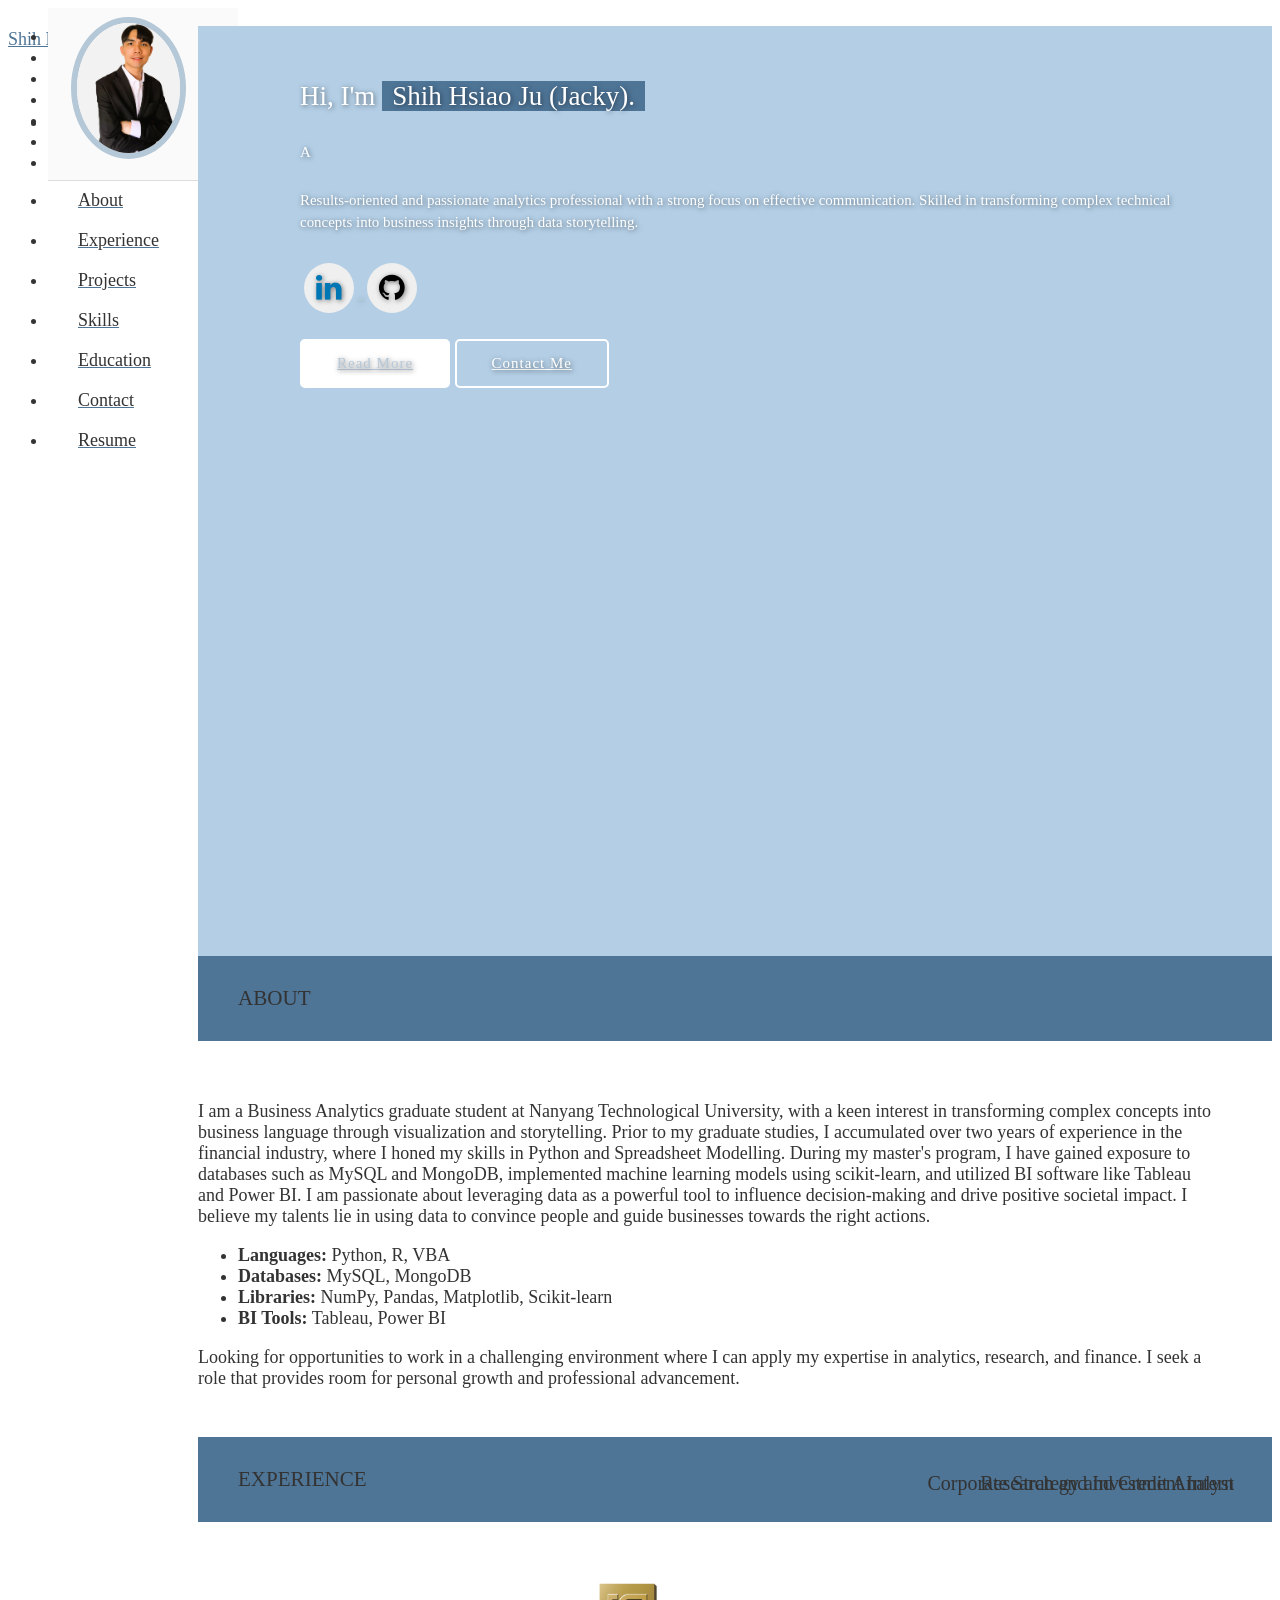
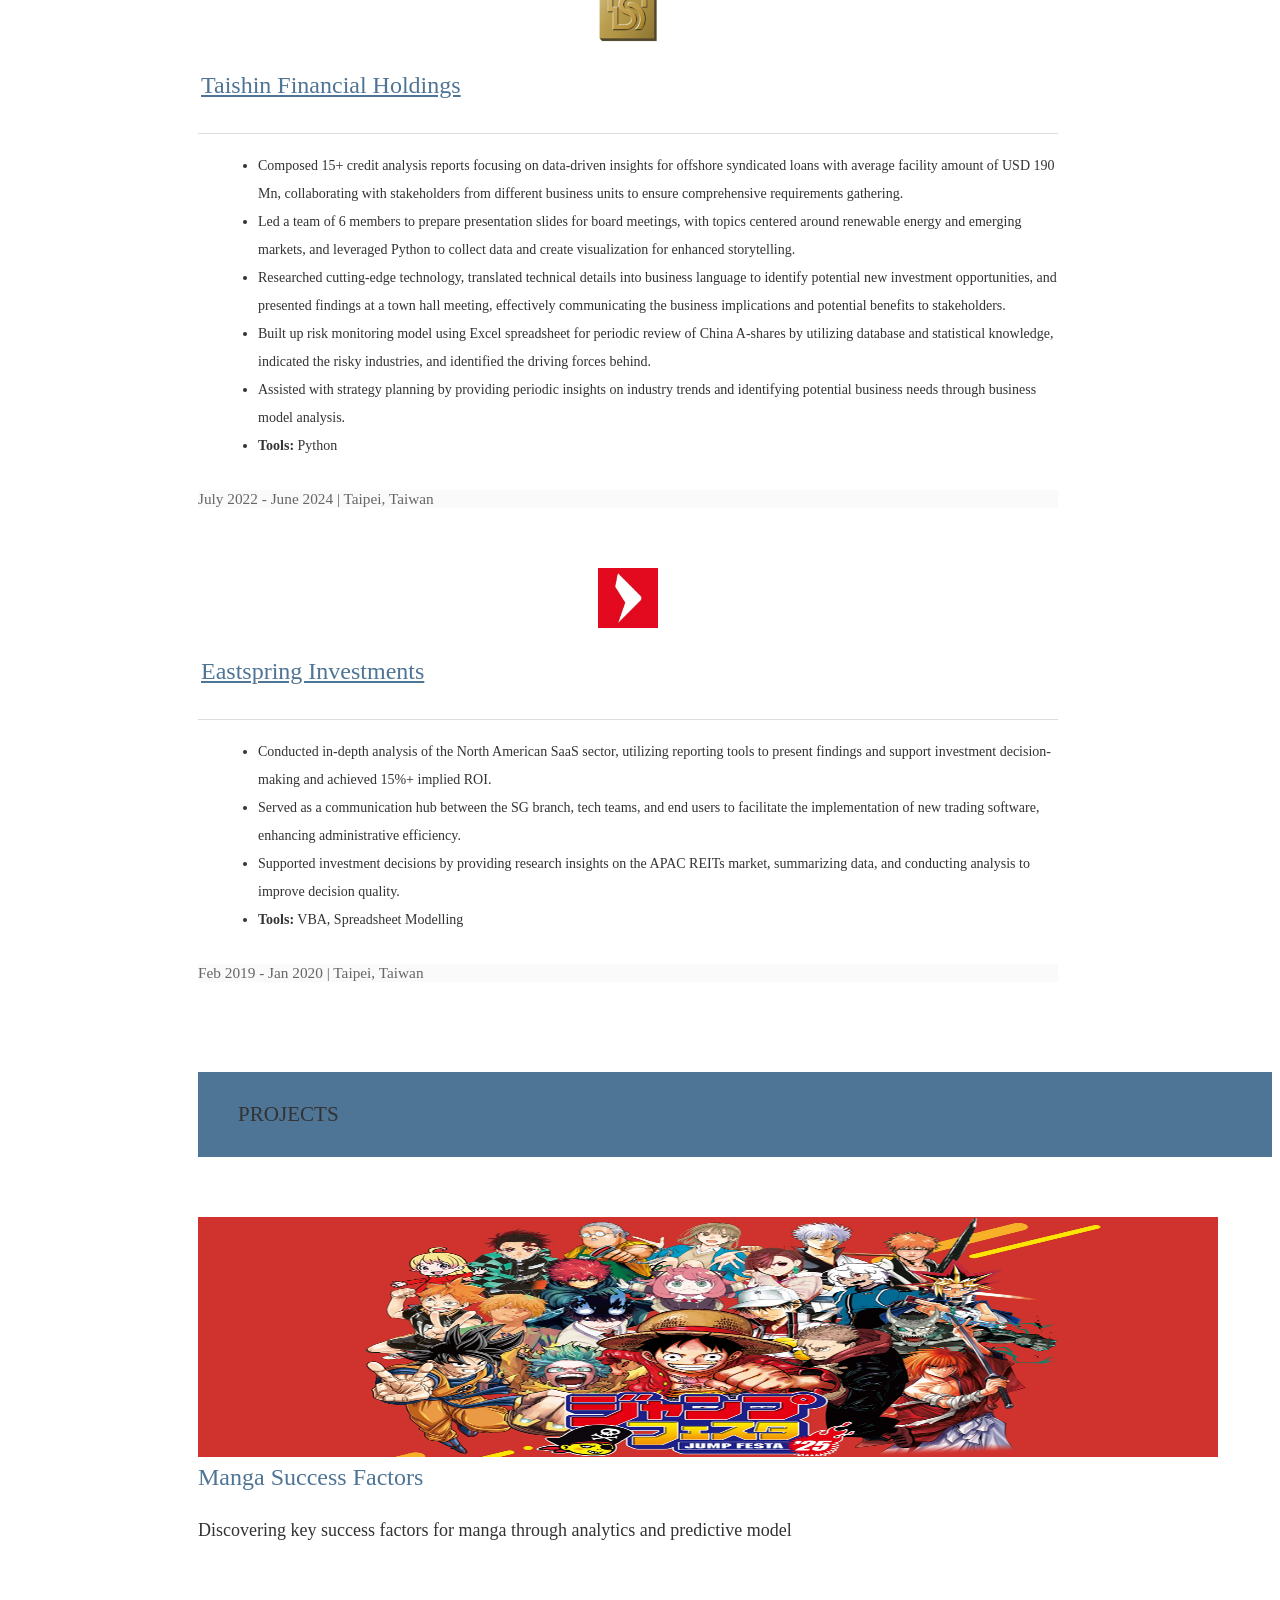
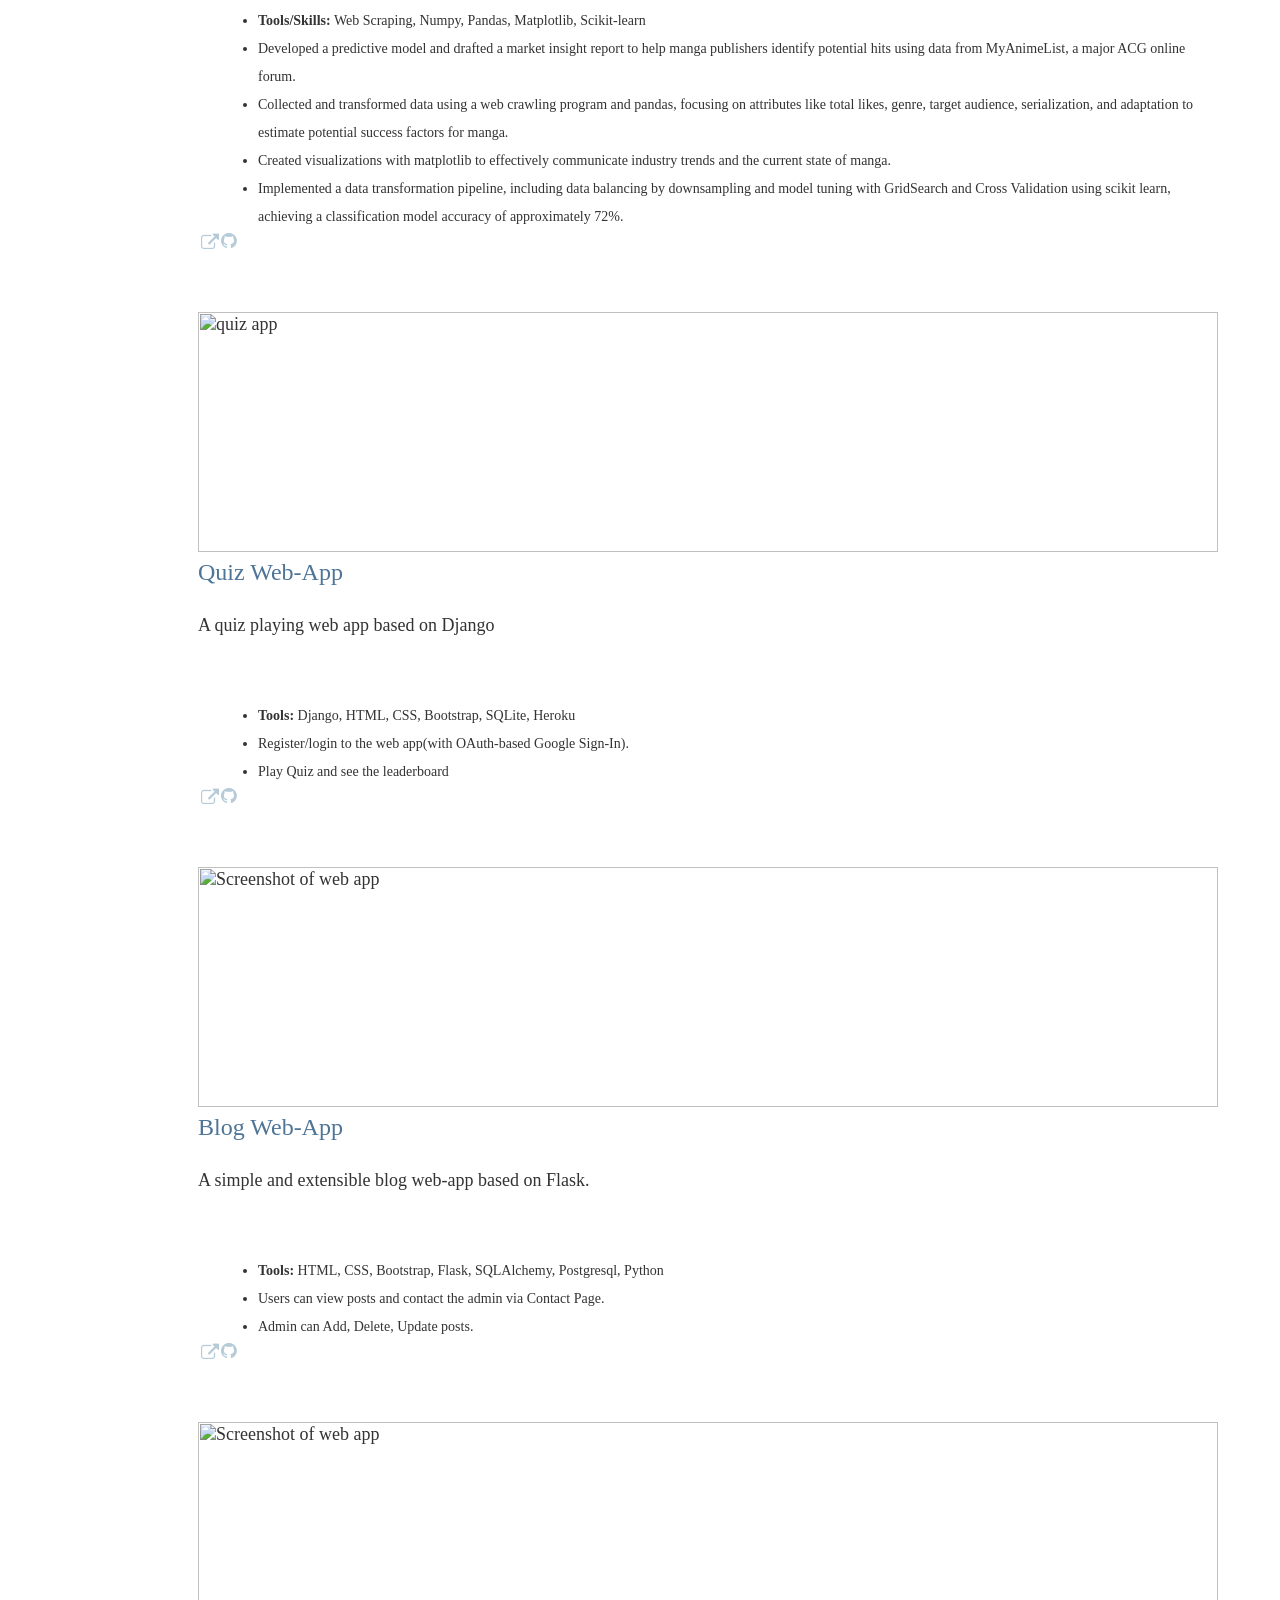
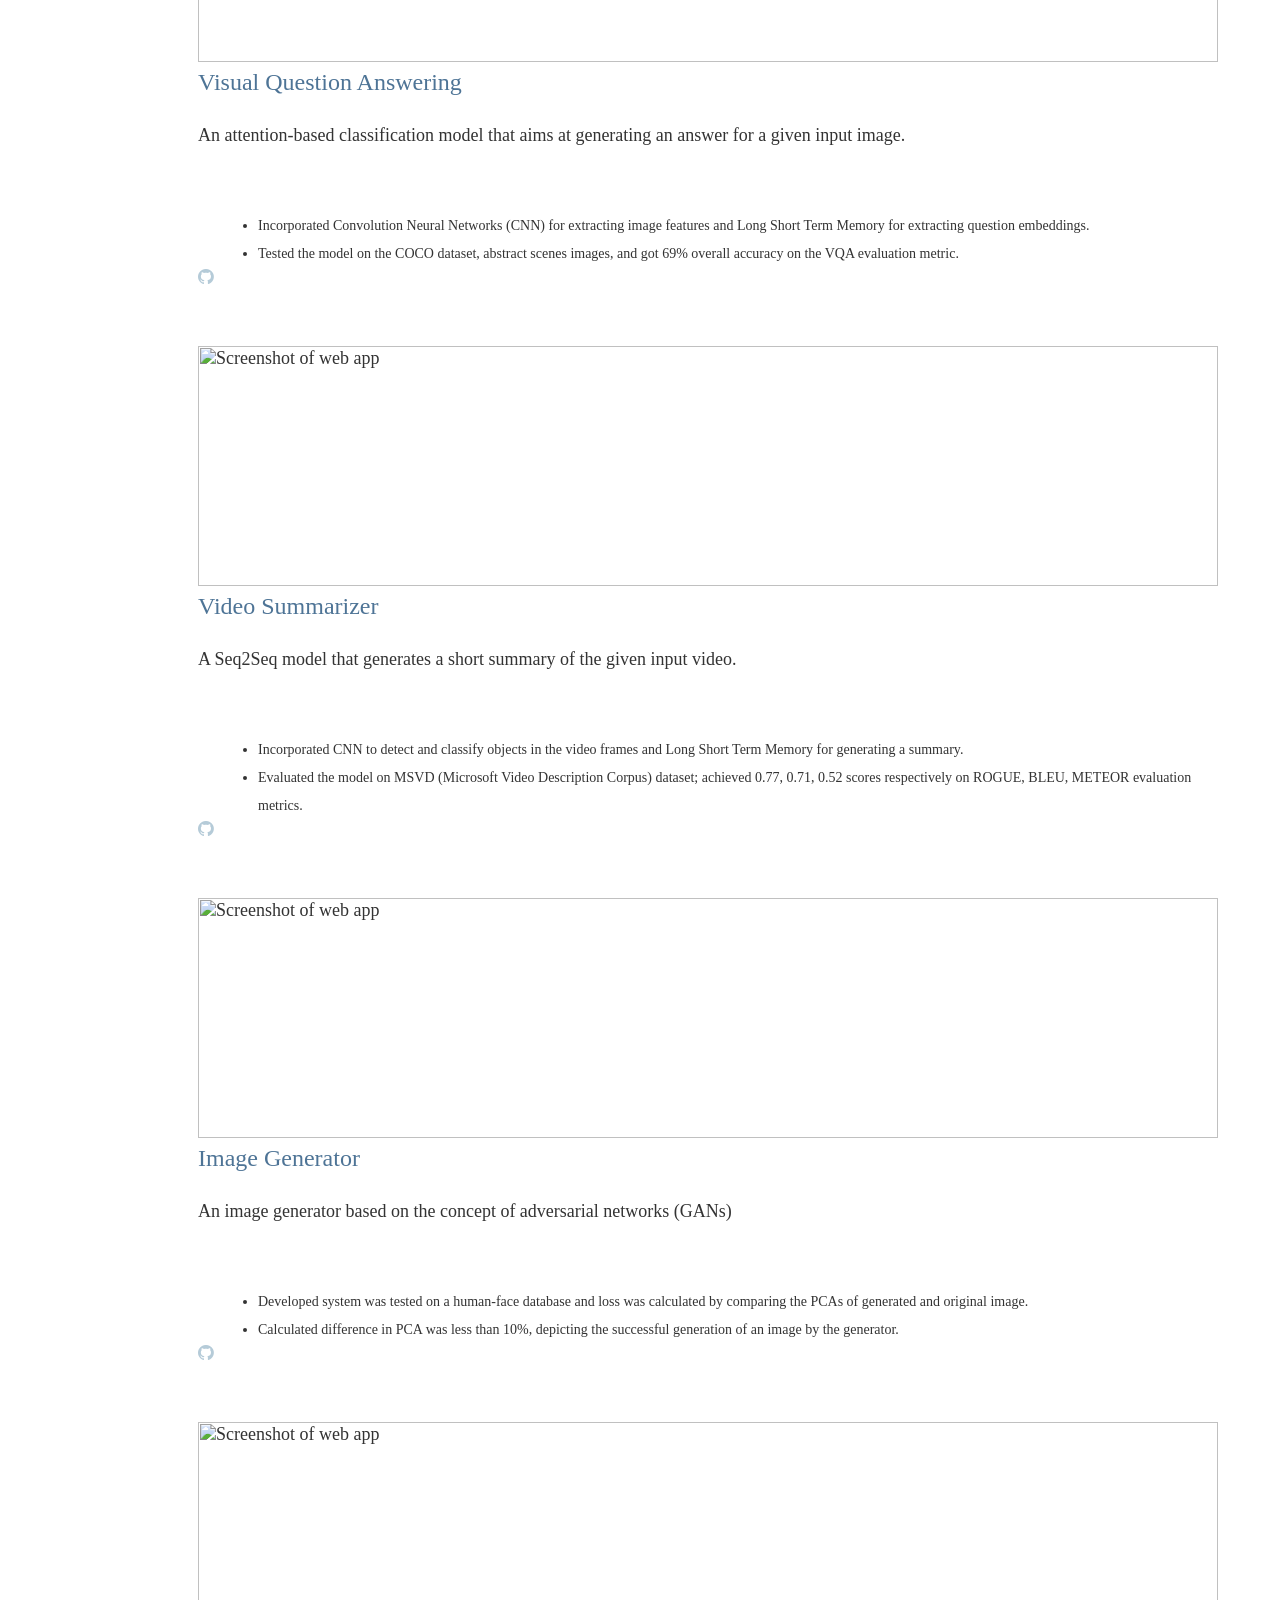
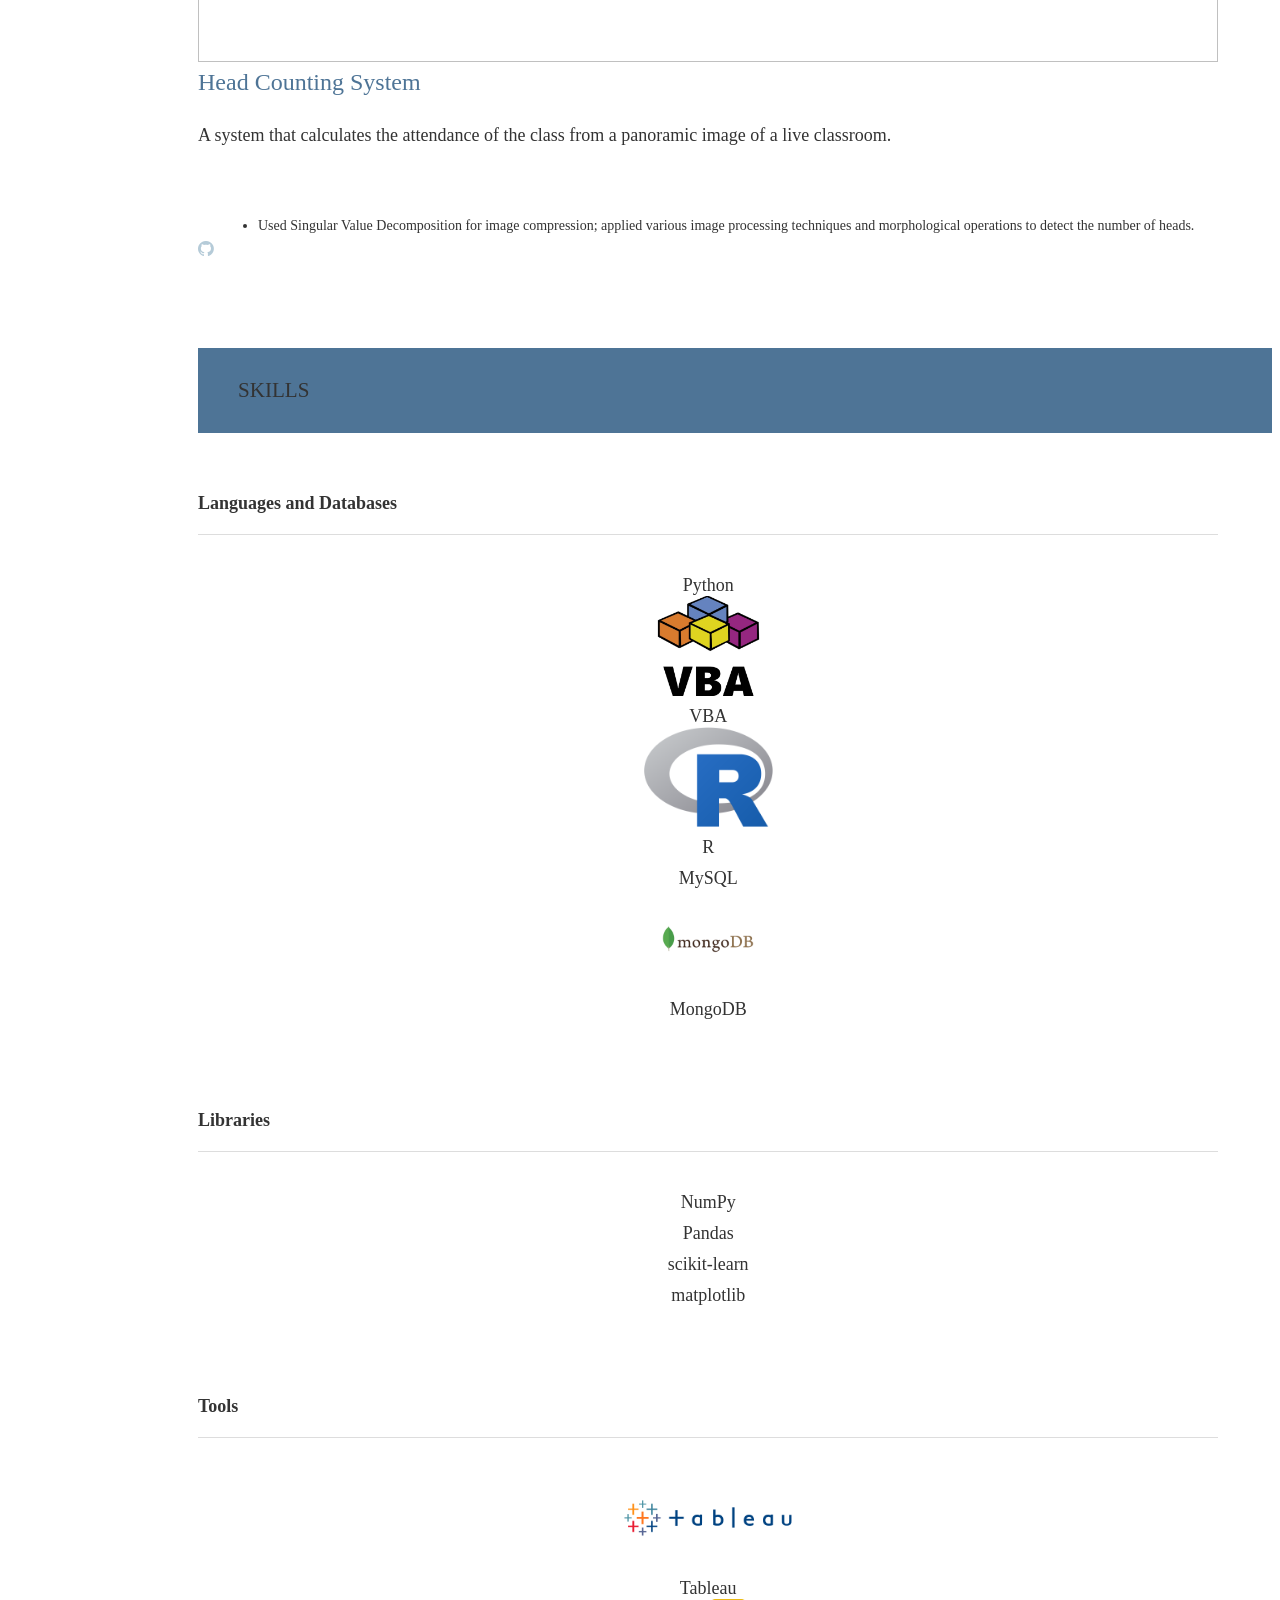
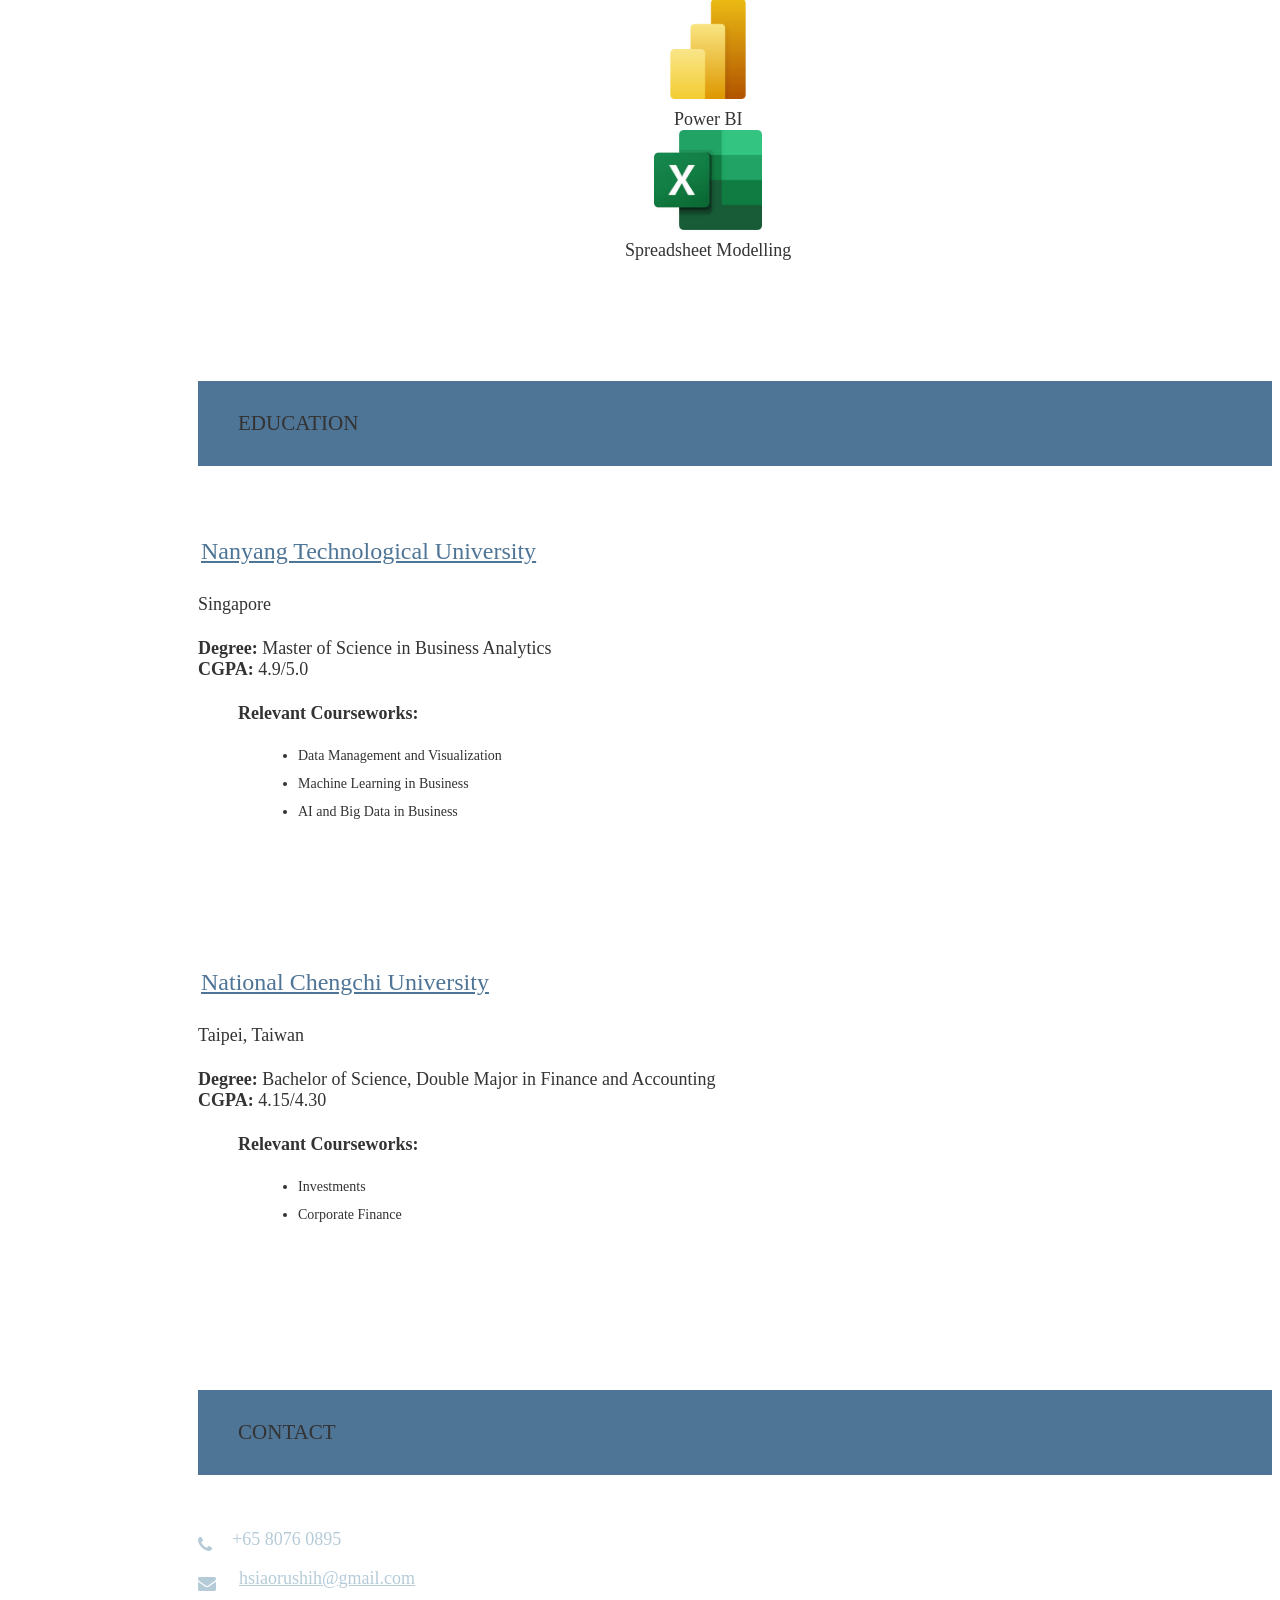
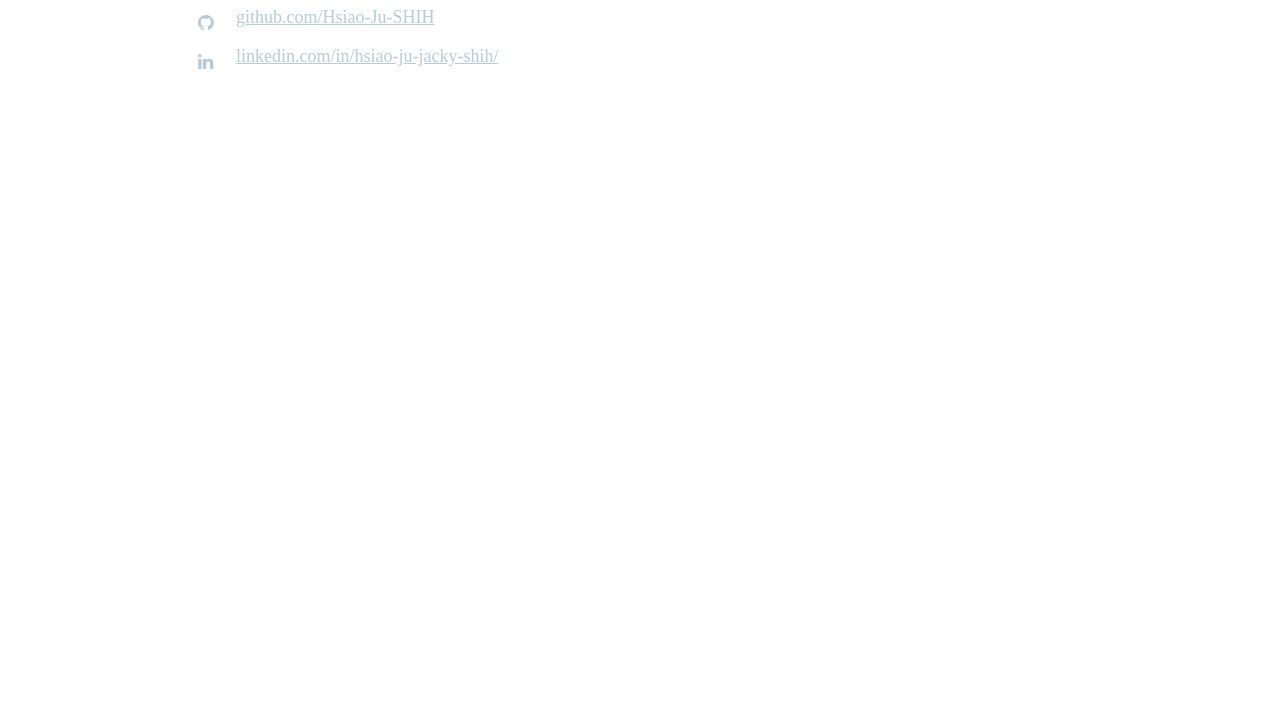
==== commit 58c9e53c: "18" ====
--- a/index.html
+++ b/index.html
@@ -147,7 +147,7 @@
         <!-- <a aria-label="Open Varad's resume in a new tab" href="#resume" target="_blank"
           onclick="window.open('https://drive.google.com/file/d/1vYi-bMyIsZPve0x_clxY8xsDtiHiOMd3/view?usp=sharing')"
           class="waves-effect waves-dark teal-text"><i class="mdi-file-folder-open small"></i><span>Resume</span></a> -->
-        <a aria-label="Open Varad's resume in a new tab" href="https://varadbhogayata.github.io/assets/resume/Varad_Bhogayata_Resume.pdf" target="_blank"
+        <a aria-label="Open Jacky's resume in a new tab" href="https://hsiao-ju-shih.github.io/assets/documents/ShihHsiaoJu_resume.pdf" target="_blank"
         class="waves-effect waves-dark teal-text"><i class="mdi-file-folder-open small"></i><span>Resume</span></a>  
       </li>
     </ul>
@@ -460,13 +460,13 @@
           <div class="col s12 m6 l4">
             <div class="card medium">
               <div class="card-image waves-effect waves-block waves-light">
-                <img alt="music streaming app" src="/assets/img/project-music-player.png" style="height: 100%; width: 100%" class="activator" />
+                <img alt="music streaming app" src="/assets/img/project-manga.png" style="height: 100%; width: 100%" class="activator" />
               </div>
               <div class="card-content">
-                <span class="card-title activator teal-text hoverline">Music Player Web-App<i
+                <span class="card-title activator teal-text hoverline">Manga Success Factors<i
                     class="mdi-navigation-more-vert right"></i></span>
                 <p>
-                  A music streaming web app based on Django
+                  Discovering key success factors for manga through analytics and predictive model
                 </p>
               </div>
               <div class="card-reveal">
@@ -475,20 +475,18 @@
                 <span class="card-title grey-text"><small>Accomplishments</small><i
                     class="mdi-navigation-close right"></i></span>
                 <ul>
-                  <li><b>Tools:</b> Django, HTML, CSS, Bootstrap, SQLite, AWS S3, Heroku</li>
-                  <li>Register/login to the web app(with OAuth-based Google Sign-In).</li>
-                  <li>Search and filter songs based on language and singer.</li>
-                  <li>Create multiple playlists and add/remove songs to/from playlist.</li>
-                  <li>Scroll through recently played/viewed songs.</li>
-
-
+                  <li><b>Tools/Skills:</b> Web Scraping, Numpy, Pandas, Matplotlib, Scikit-learn</li>
+                  <li>Developed a predictive model and drafted a market insight report to help manga publishers identify potential hits using data from MyAnimeList, a major ACG online forum.</li>
+                  <li>Collected and transformed data using a web crawling program and pandas, focusing on attributes like total likes, genre, target audience, serialization, and adaptation to estimate potential success factors for manga.</li>
+                  <li>Created visualizations with matplotlib to effectively communicate industry trends and the current state of manga.</li>
+                  <li>Implemented a data transformation pipeline, including data balancing by downsampling and model tuning with GridSearch and Cross Validation using scikit learn, achieving a classification model accuracy of approximately 72%.</li>
                 </ul>
                 <div class="card-action">
-                  <a aria-label="Visit " href="https://galvanic-music.herokuapp.com/" target="_blank" data-position="top"
+                  <a aria-label="Visit " href="https://hsiao-ju-shih.github.io/assets/documents/What Factors Contribute to Manga Success.pdf" target="_blank" data-position="top"
                     data-tooltip="View Online"
                     class="btn-floating btn-large waves-effect waves-light blue-grey tooltipped"><i
                       class="fa fa-external-link"></i></a>
-                  <a aria-label="Visit the GitHub repo for  project" href="https://github.com/varadbhogayata/music-player"
+                  <a aria-label="Visit the GitHub repo for  project" href="https://github.com/Hsiao-Ju-SHIH/Manga-Success-Factors"
                     target="_blank" data-position="top" data-tooltip="View Source"
                     class="btn-floating btn-large waves-effect waves-light blue-grey tooltipped"><i
                       class="fa fa-github"></i></a>
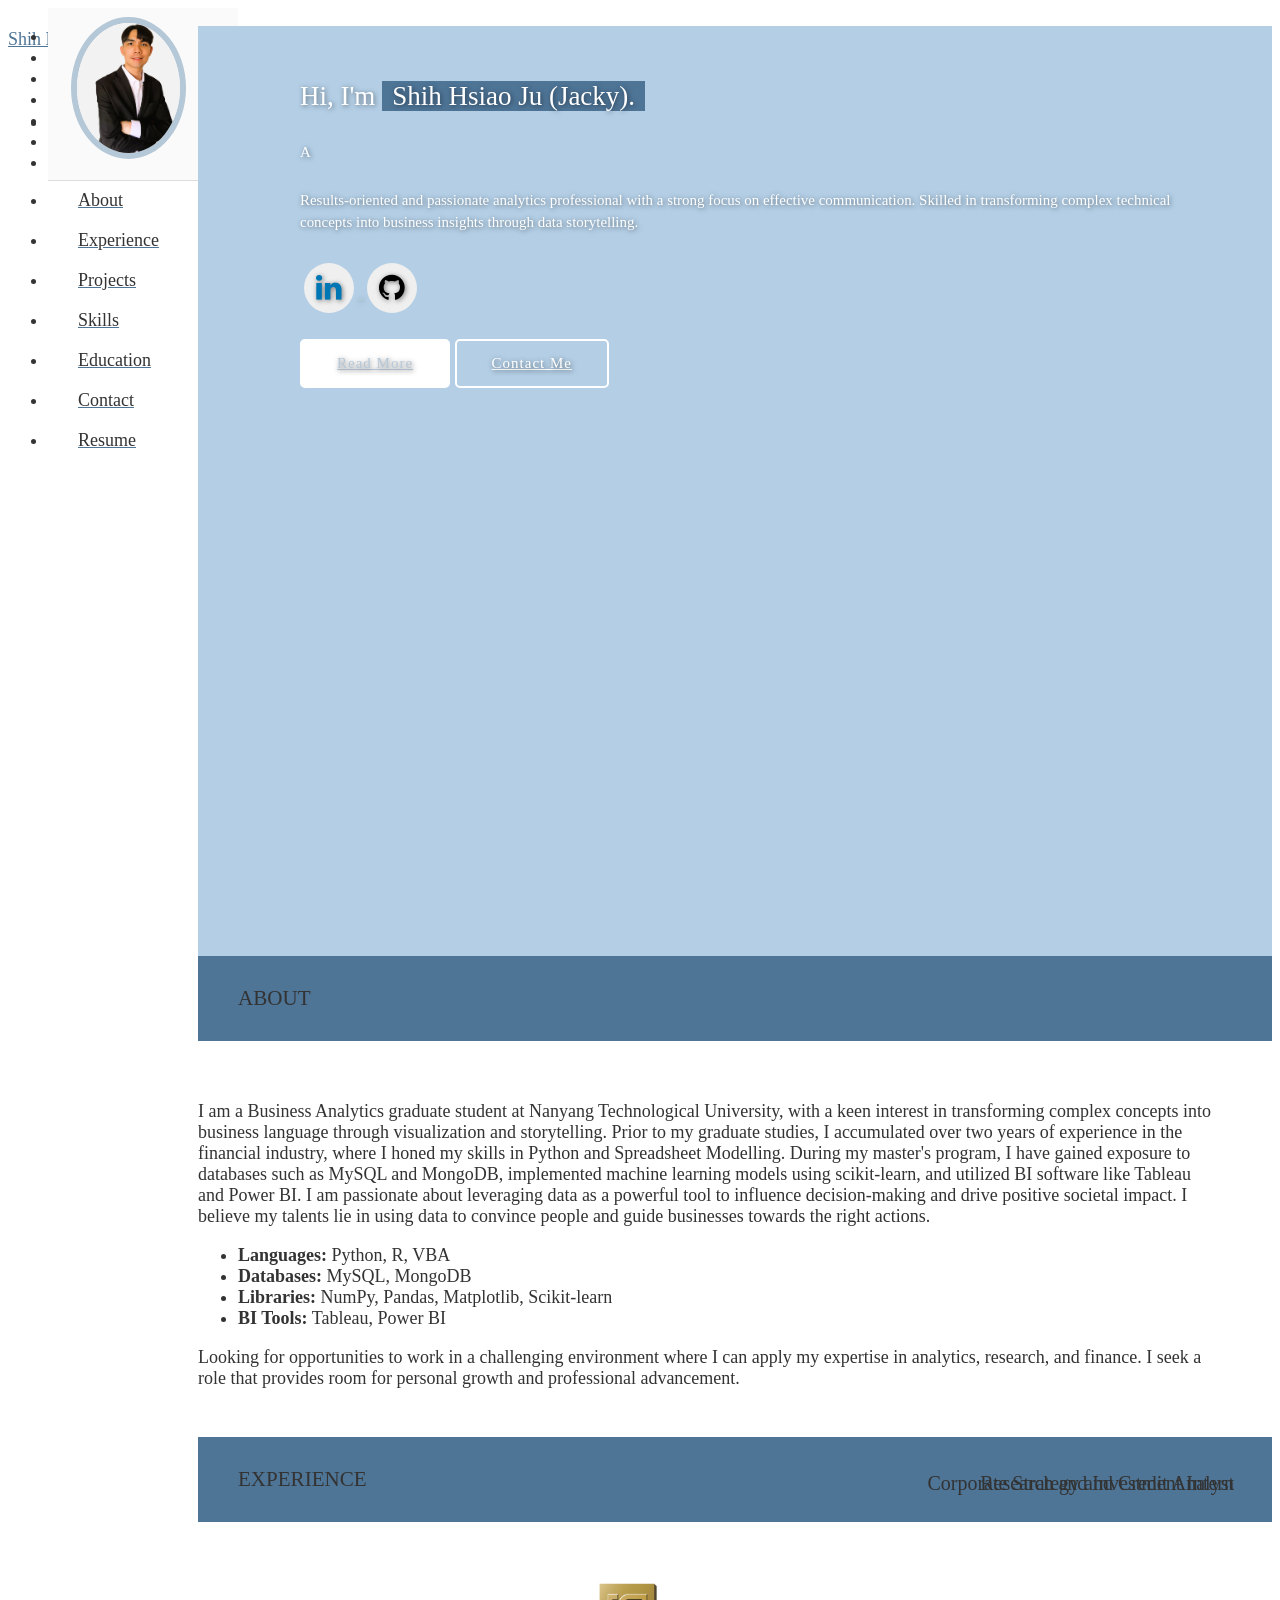
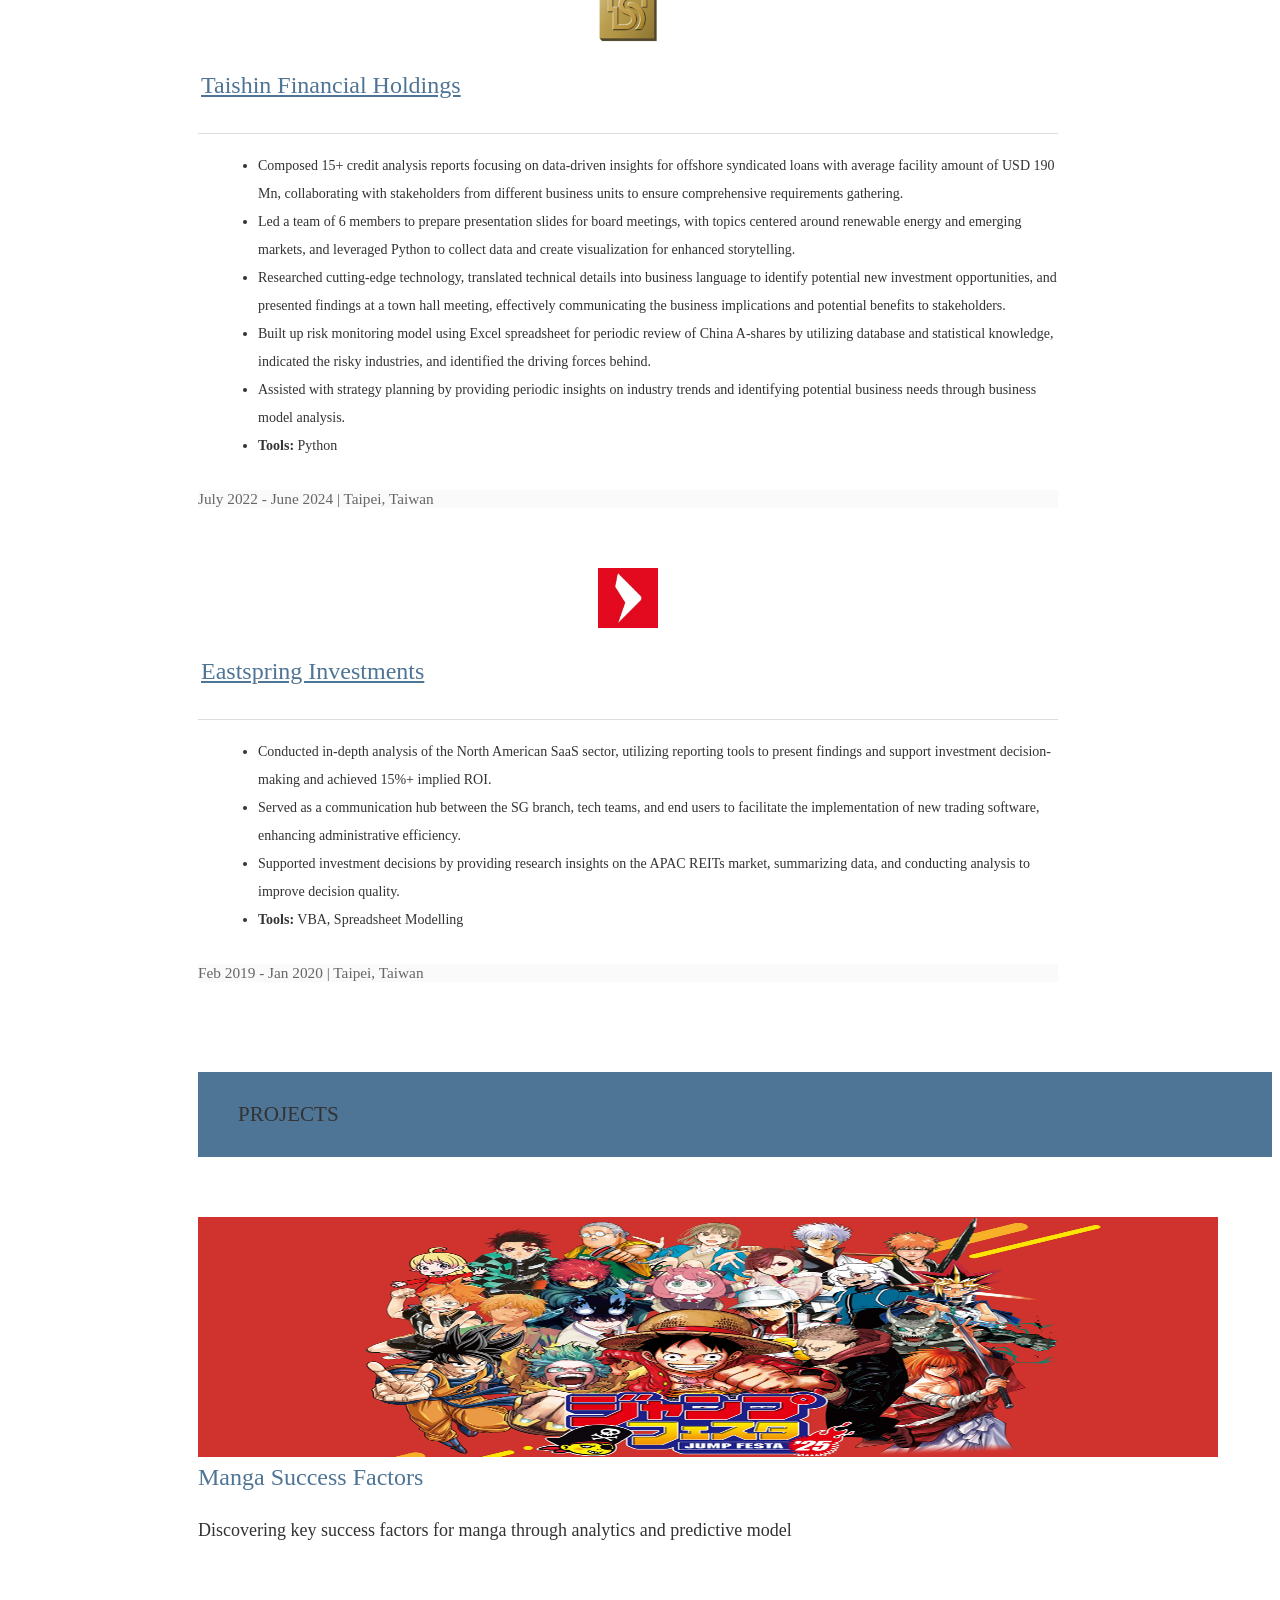
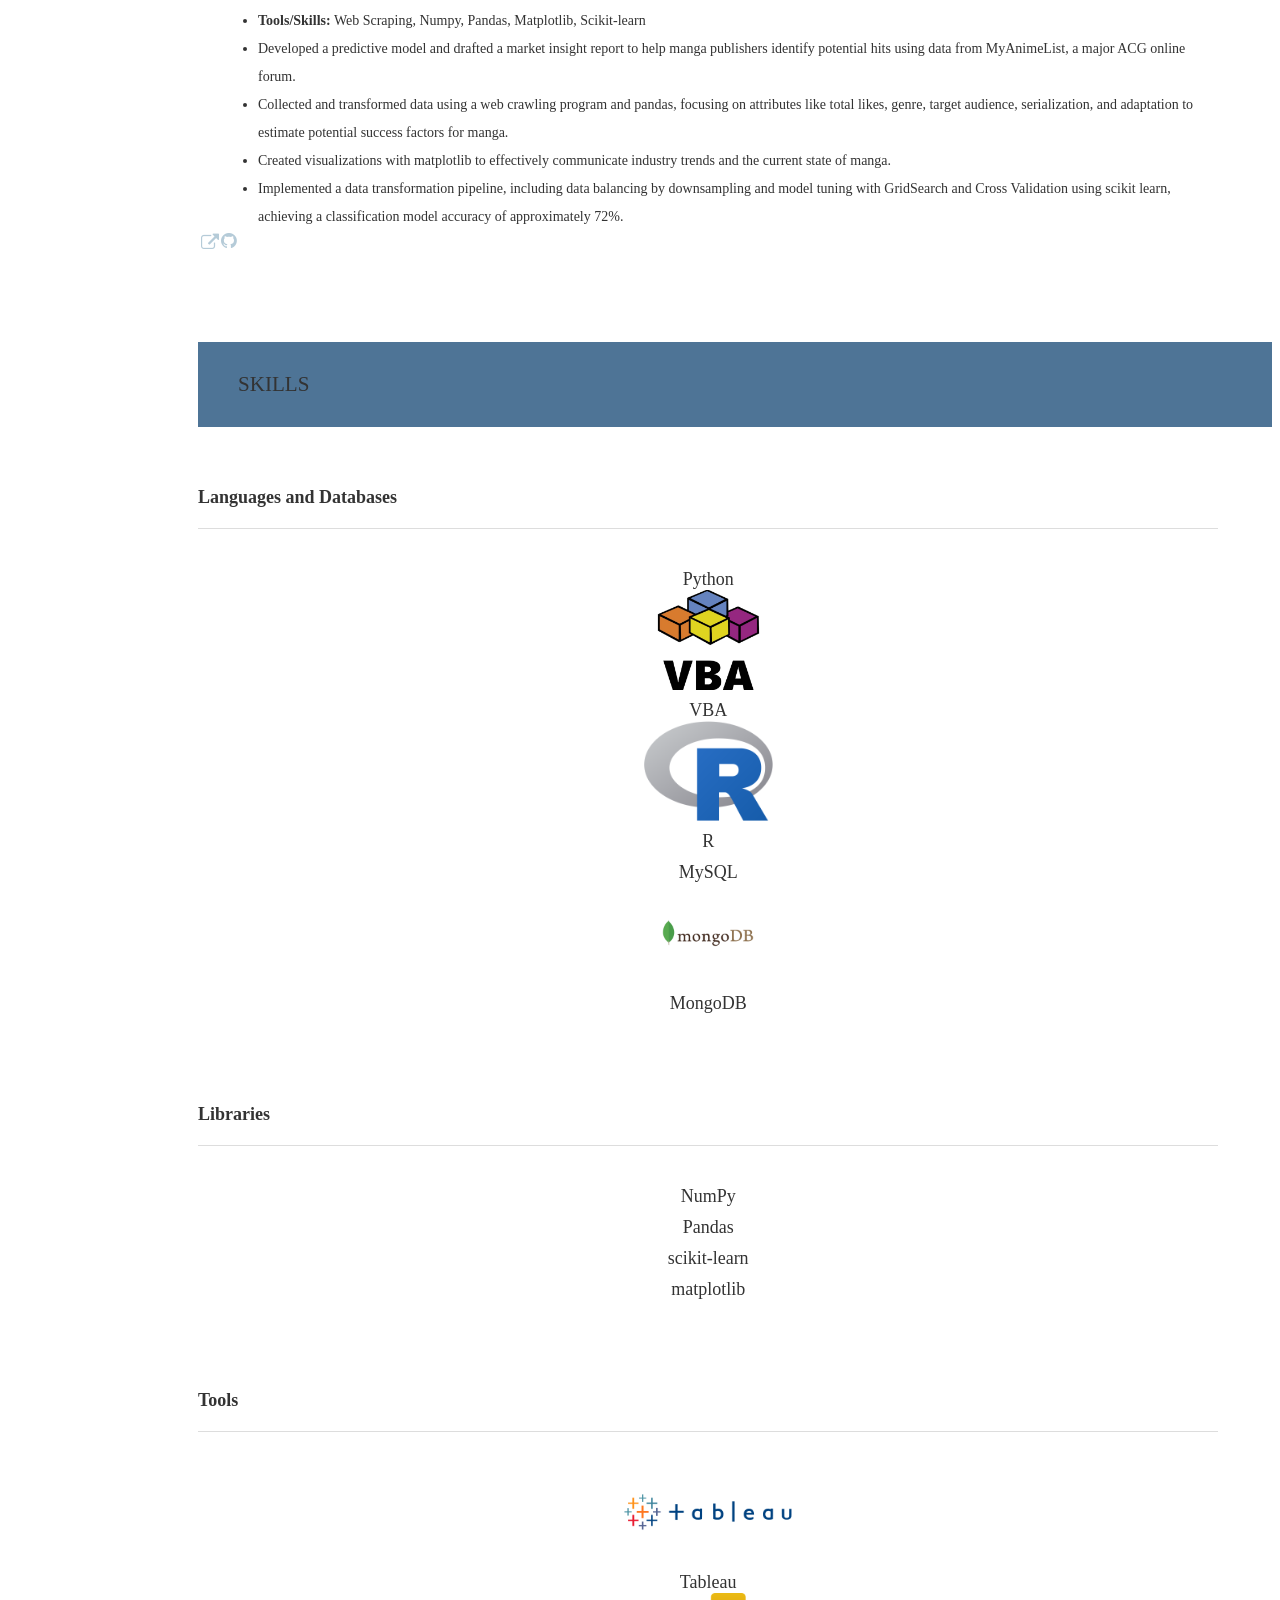
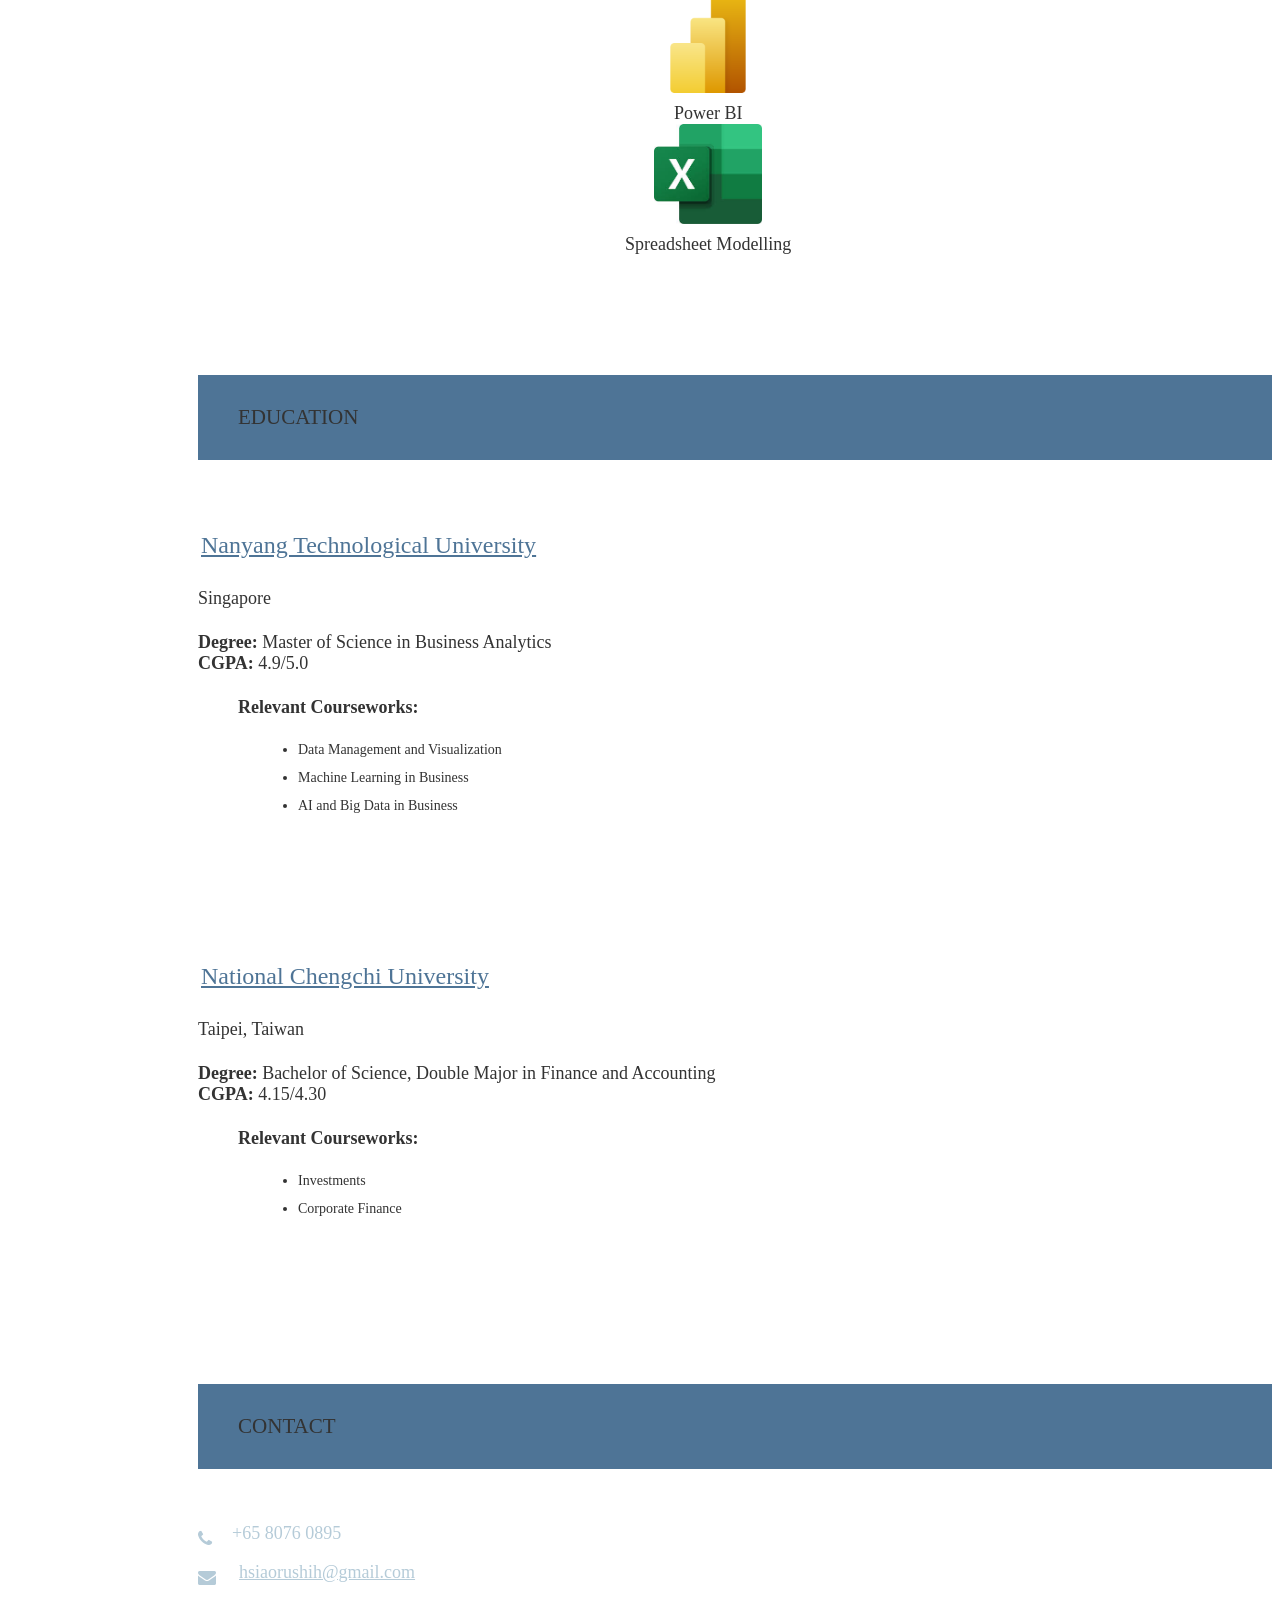
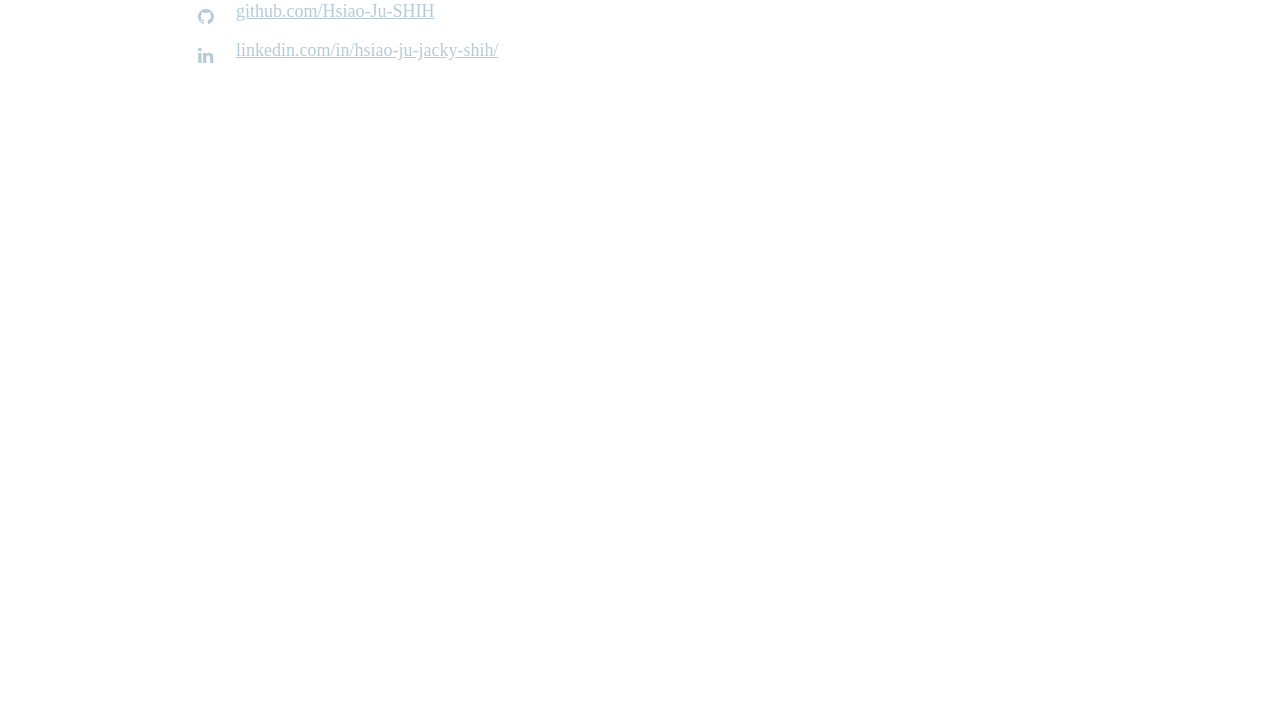
==== commit 5e8f36b0: "19" ====
--- a/index.html
+++ b/index.html
@@ -37,16 +37,16 @@
   <meta property="og:type" content="website" />
   <meta property="og:title" content="Shih Hsiao Ju (Jacky) | Aspiring Business Analyst" />
   <meta property="og:description" content="Aspiring Business Analyst" />
-  <meta property="og:url" content="https://varadbhogayata.github.io/" />
+  <meta property="og:url" content="https://hsiao-ju-shih.github.io/" />
   <meta property="og:site_name" content="Shih Hsiao Ju (Jacky) | Aspiring Business Analyst" />
-  <meta property="article:publisher" content="https://varadbhogayata.github.io/" />
-  <meta property="og:image" content="https://varadbhogayata.github.io/examples/preview.JPG" />
+  <meta property="article:publisher" content="https://hsiao-ju-shih.github.io/" />
+  <!-- <meta property="og:image" content="https://hsiao-ju-shih.github.io/examples/preview.JPG" /> -->
   <!-- Twitter -->
   <meta name="twitter:card" content="summary" />
-  <meta name="twitter:site" content="@varad_bhogayata" />
+  <!-- <meta name="twitter:site" content="@varad_bhogayata" /> -->
   <meta name="twitter:title" content="Coder | Technofreak | Explorer | Minimalist | Humane" />
   <meta name="twitter:description" content="Aspiring Business Analyst" />
-  <meta name="twitter:url" content="https://twitter.com/varad_bhogayata" />
+  <!-- <meta name="twitter:url" content="https://twitter.com/varad_bhogayata" /> -->
   <meta name="author" content="Shih Hsiao Ju (Jacky)" />
   <meta name="description" content="Aspiring Business Analyst with a passion for backend development and artificial intelligence." />
   <link rel="apple-touch-icon" sizes="57x57" href="/assets/img/favicon/apple-icon-57x57.png" />
@@ -144,7 +144,7 @@
         4. mdi-file-attachment
         5. mdi-file-folder-shared
         -->
-        <!-- <a aria-label="Open Varad's resume in a new tab" href="#resume" target="_blank"
+        <!-- <a aria-label="Open Hsiao Ju's resume in a new tab" href="#resume" target="_blank"
           onclick="window.open('https://drive.google.com/file/d/1vYi-bMyIsZPve0x_clxY8xsDtiHiOMd3/view?usp=sharing')"
           class="waves-effect waves-dark teal-text"><i class="mdi-file-folder-open small"></i><span>Resume</span></a> -->
         <a aria-label="Open Jacky's resume in a new tab" href="https://hsiao-ju-shih.github.io/assets/documents/ShihHsiaoJu_resume.pdf" target="_blank"
@@ -192,8 +192,8 @@
             class="mdi-content-mail small"></i><span>Contact</span></a>
       </li>
       <li class="bold">
-        <a aria-label="Open Varad's Resume in a new tab"
-          href="https://drive.google.com/file/d/1B6MZ1z0-7NsefC3Lm_q-uhib28MTqpE9/view?usp=sharing" target="_blank"
+        <a aria-label="Open Hsiao Ju's Resume in a new tab"
+          href="https://hsiao-ju-shih.github.io/assets/documents/ShihHsiaoJu_resume.pdf" target="_blank"
           class="waves-effect waves-dark teal-text"><i class="mdi-file-folder-open small"></i><span>Resume</span></a>
       </li>
     </ul>
@@ -486,7 +486,7 @@
                     data-tooltip="View Online"
                     class="btn-floating btn-large waves-effect waves-light blue-grey tooltipped"><i
                       class="fa fa-external-link"></i></a>
-                  <a aria-label="Visit the GitHub repo for  project" href="https://github.com/Hsiao-Ju-SHIH/Manga-Success-Factors"
+                  <a aria-label="Visit the GitHub repo for project" href="https://github.com/Hsiao-Ju-SHIH/Manga-Success-Factors"
                     target="_blank" data-position="top" data-tooltip="View Source"
                     class="btn-floating btn-large waves-effect waves-light blue-grey tooltipped"><i
                       class="fa fa-github"></i></a>
@@ -495,7 +495,7 @@
             </div>
           </div>
 
-          <div class="col s12 m6 l4">
+          <!-- <div class="col s12 m6 l4">
             <div class="card medium">
               <div class="card-image waves-effect waves-block waves-light">
                 <img alt="quiz app" src="/assets/img/project-quizup-logo-1.png" style="height: 100%; width: 100%" class="activator" />
@@ -508,8 +508,8 @@
                 </p>
               </div>
               <div class="card-reveal">
-                <!-- TODO: change this -- only close button -->
-                <!-- <span class="card-title brown-text">Accomplishments<i class="mdi-navigation-close right"></i></span> -->
+                TODO: change this -- only close button 
+                <span class="card-title brown-text">Accomplishments<i class="mdi-navigation-close right"></i></span> 
                 <span class="card-title grey-text"><small>Accomplishments</small><i
                     class="mdi-navigation-close right"></i></span>
                 <ul>
@@ -530,7 +530,7 @@
                 </div>
               </div>
             </div>
-          </div>
+          </div> -->
 
           <!-- 1. Django Project -->
           <!-- <div class="col s12 m6 l6">
@@ -570,7 +570,7 @@
           </div> -->
 
           <!-- Flask Project -->
-          <div class="col s12 m6 l4">
+          <!-- <div class="col s12 m6 l4">
             <div class="card medium">
               <div class="card-image waves-effect waves-block waves-light">
                 <img alt="Screenshot of web app" src="/assets/img/project-blog-logo.jpg"
@@ -584,8 +584,8 @@
                 </p>
               </div>
               <div class="card-reveal">
-                <!-- TODO: change this -- only close button -->
-                <!-- <span class="card-title brown-text">Accomplishments<i class="mdi-navigation-close right"></i></span> -->
+                TODO: change this -- only close button -->
+                <!-- <span class="card-title brown-text">Accomplishments<i class="mdi-navigation-close right"></i></span>
                 <span class="card-title teal-text"><small>Accomplishments</small><i
                     class="mdi-navigation-close right"></i></span>
                 <ul>
@@ -607,10 +607,10 @@
                 </div>
               </div>
             </div>
-          </div>
+          </div> -->
 
           <!-- VQA -->
-          <div class="col s12 m6 l4">
+          <!-- <div class="col s12 m6 l4">
             <div class="card medium">
               <div class="card-image waves-effect waves-block waves-light">
                 <img alt="Screenshot of  web app" src="/assets/img/project-aim_bert-bias.png" style="height: 100%; width: 100%" class="activator" />
@@ -623,8 +623,8 @@
                 </p>
               </div>
               <div class="card-reveal">
-                <!-- TODO: change this -- only close button -->
-                <!-- <span class="card-title brown-text">Accomplishments<i class="mdi-navigation-close right"></i></span> -->
+                TODO: change this -- only close button
+                <span class="card-title brown-text">Accomplishments<i class="mdi-navigation-close right"></i></span>
                 <span class="card-title teal-text"><small>Accomplishments</small><i
                     class="mdi-navigation-close right"></i></span>
                 <ul>
@@ -644,10 +644,10 @@
                 </div>
               </div>
             </div>
-          </div>
+          </div> -->
 
           <!-- Video Summarizer -->
-          <div class="col s12 m6 l4">
+          <!-- <div class="col s12 m6 l4">
             <div class="card medium">
               <div class="card-image waves-effect waves-block waves-light">
                 <img alt="Screenshot of  web app" src="/assets/img/computer-vision-v2-04.png" style="height: 100%; width: 100%" class="activator" />
@@ -660,8 +660,8 @@
                 </p>
               </div>
               <div class="card-reveal">
-                <!-- TODO: change this -- only close button -->
-                <!-- <span class="card-title brown-text">Accomplishments<i class="mdi-navigation-close right"></i></span> -->
+                TODO: change this -- only close button
+                <span class="card-title brown-text">Accomplishments<i class="mdi-navigation-close right"></i></span>
                 <span class="card-title brown-text"><small>Accomplishments</small><i
                     class="mdi-navigation-close right"></i></span>
                 <ul>
@@ -672,7 +672,7 @@
                     BLEU, METEOR evaluation metrics.</li>
 
                 </ul>
-                <!-- TODO: UPLOAD THIS PROJECT ON GITHUB -->
+                TODO: UPLOAD THIS PROJECT ON GITHUB
                 <div class="card-action">
                   <a aria-label="Visit the GitHub repo for  project" href="https://github.com/varadbhogayata/"
                     target="_blank" data-position="top" data-tooltip="View Source"
@@ -681,10 +681,10 @@
                 </div>
               </div>
             </div>
-          </div>
+          </div> -->
 
           <!-- Image Generator -->
-          <div class="col s12 m6 l4">
+          <!-- <div class="col s12 m6 l4">
             <div class="card medium">
               <div class="card-image waves-effect waves-block waves-light">
                 <img alt="Screenshot of  web app" src="/assets/img/gan.jpg" style="height: 100%; width: 100%" class="activator" />
@@ -697,8 +697,8 @@
                 </p>
               </div>
               <div class="card-reveal">
-                <!-- TODO: change this -- only close button -->
-                <!-- <span class="card-title brown-text">Accomplishments<i class="mdi-navigation-close right"></i></span> -->
+                TODO: change this -- only close button
+                <span class="card-title brown-text">Accomplishments<i class="mdi-navigation-close right"></i></span>
                 <span class="card-title brown-text"><small>Accomplishments</small><i
                     class="mdi-navigation-close right"></i></span>
                 <ul>
@@ -716,10 +716,10 @@
                 </div>
               </div>
             </div>
-          </div>
+          </div> -->
 
           <!-- Head Counting System -->
-          <div class="col s12 m6 l4">
+          <!-- <div class="col s12 m6 l4">
             <div class="card medium">
               <div class="card-image waves-effect waves-block waves-light">
                 <img alt="Screenshot of  web app" src="/assets/img/Blog-Images-Forget-Machine-Learning-Humans-Still-Have-a-Lot-to-Learn-Part-II.jpg" style="height: 100%; width: 100%" class="activator" />
@@ -732,8 +732,8 @@
                 </p>
               </div>
               <div class="card-reveal">
-                <!-- TODO: change this -- only close button -->
-                <!-- <span class="card-title brown-text">Accomplishments<i class="mdi-navigation-close right"></i></span> -->
+                TODO: change this -- only close button
+                <span class="card-title brown-text">Accomplishments<i class="mdi-navigation-close right"></i></span>
                 <span class="card-title brown-text"><small>Accomplishments</small><i
                     class="mdi-navigation-close right"></i></span>
                 <ul>
@@ -751,7 +751,7 @@
                 </div>
               </div>
             </div>
-          </div>
+          </div> -->
 
           <!-- ************* -->
         </div>
@@ -963,26 +963,26 @@
       <h3 class="page-title white-text teal">Contact</h3>
       <div class="container">
         <p>
-          <a aria-label="Call Varad" data-position="top" data-tooltip="Call Varad"
+          <a aria-label="Call Hsiao Ju" data-position="top" data-tooltip="Call Hsiao Ju"
             class="btn-floating btn-large waves-effect waves-light blue-grey tooltipped"><i class="fa fa-phone"></i><a
-              aria-label="Call Varad">+65 8076 0895</a></a>
+              aria-label="Call Hsiao Ju">+65 8076 0895</a></a>
         </p>
         <p>
-          <a aria-label="Email Varad" href="mailto:hsiaorushih@gmail.com" target="_blank" data-position="top"
-            data-tooltip="Email Varad" class="btn-floating btn-large waves-effect waves-light blue-grey tooltipped"><i
-              class="fa fa-envelope"></i><a aria-label="Email Varad" href="mailto:hsiaorushih@gmail.com"
+          <a aria-label="Email Hsiao Ju" href="mailto:hsiaorushih@gmail.com" target="_blank" data-position="top"
+            data-tooltip="Email Hsiao Ju" class="btn-floating btn-large waves-effect waves-light blue-grey tooltipped"><i
+              class="fa fa-envelope"></i><a aria-label="Email Hsiao Ju" href="mailto:hsiaorushih@gmail.com"
               class="hoverline">hsiaorushih@gmail.com</a></a>
         </p>
         <p>
-          <a aria-label="View Varad on GitHub" href="http://github.com/Hsiao-Ju-SHIH" target="_blank"
-            data-position="top" data-tooltip="View Varad on GitHub"
+          <a aria-label="View Hsiao Ju on GitHub" href="http://github.com/Hsiao-Ju-SHIH" target="_blank"
+            data-position="top" data-tooltip="View Hsiao Ju on GitHub"
             class="btn-floating btn-large waves-effect waves-light blue-grey tooltipped"><i class="fa fa-github"></i><a
               aria-label="Hsiao Ju on Github" href="http://github.com/Hsiao-Ju-SHIH" class="hoverline"
               target="_blank">github.com/Hsiao-Ju-SHIH</a></a>
         </p>
         <p>
           <a aria-label="View Hsiao Ju on LinkedIn" href="https://www.linkedin.com/in/hsiao-ju-jacky-shih/" target="_blank"
-            data-position="top" data-tooltip="View Varad on LinkedIn"
+            data-position="top" data-tooltip="View Hsiao Ju on LinkedIn"
             class="btn-floating btn-large waves-effect waves-light blue-grey tooltipped"><i
               class="fa fa-linkedin"></i><a aria-label="Hsiao Ju on LinkedIn" href="https://www.linkedin.com/in/hsiao-ju-jacky-shih/"
               class="hoverline" target="_blank">linkedin.com/in/hsiao-ju-jacky-shih/</a></a>
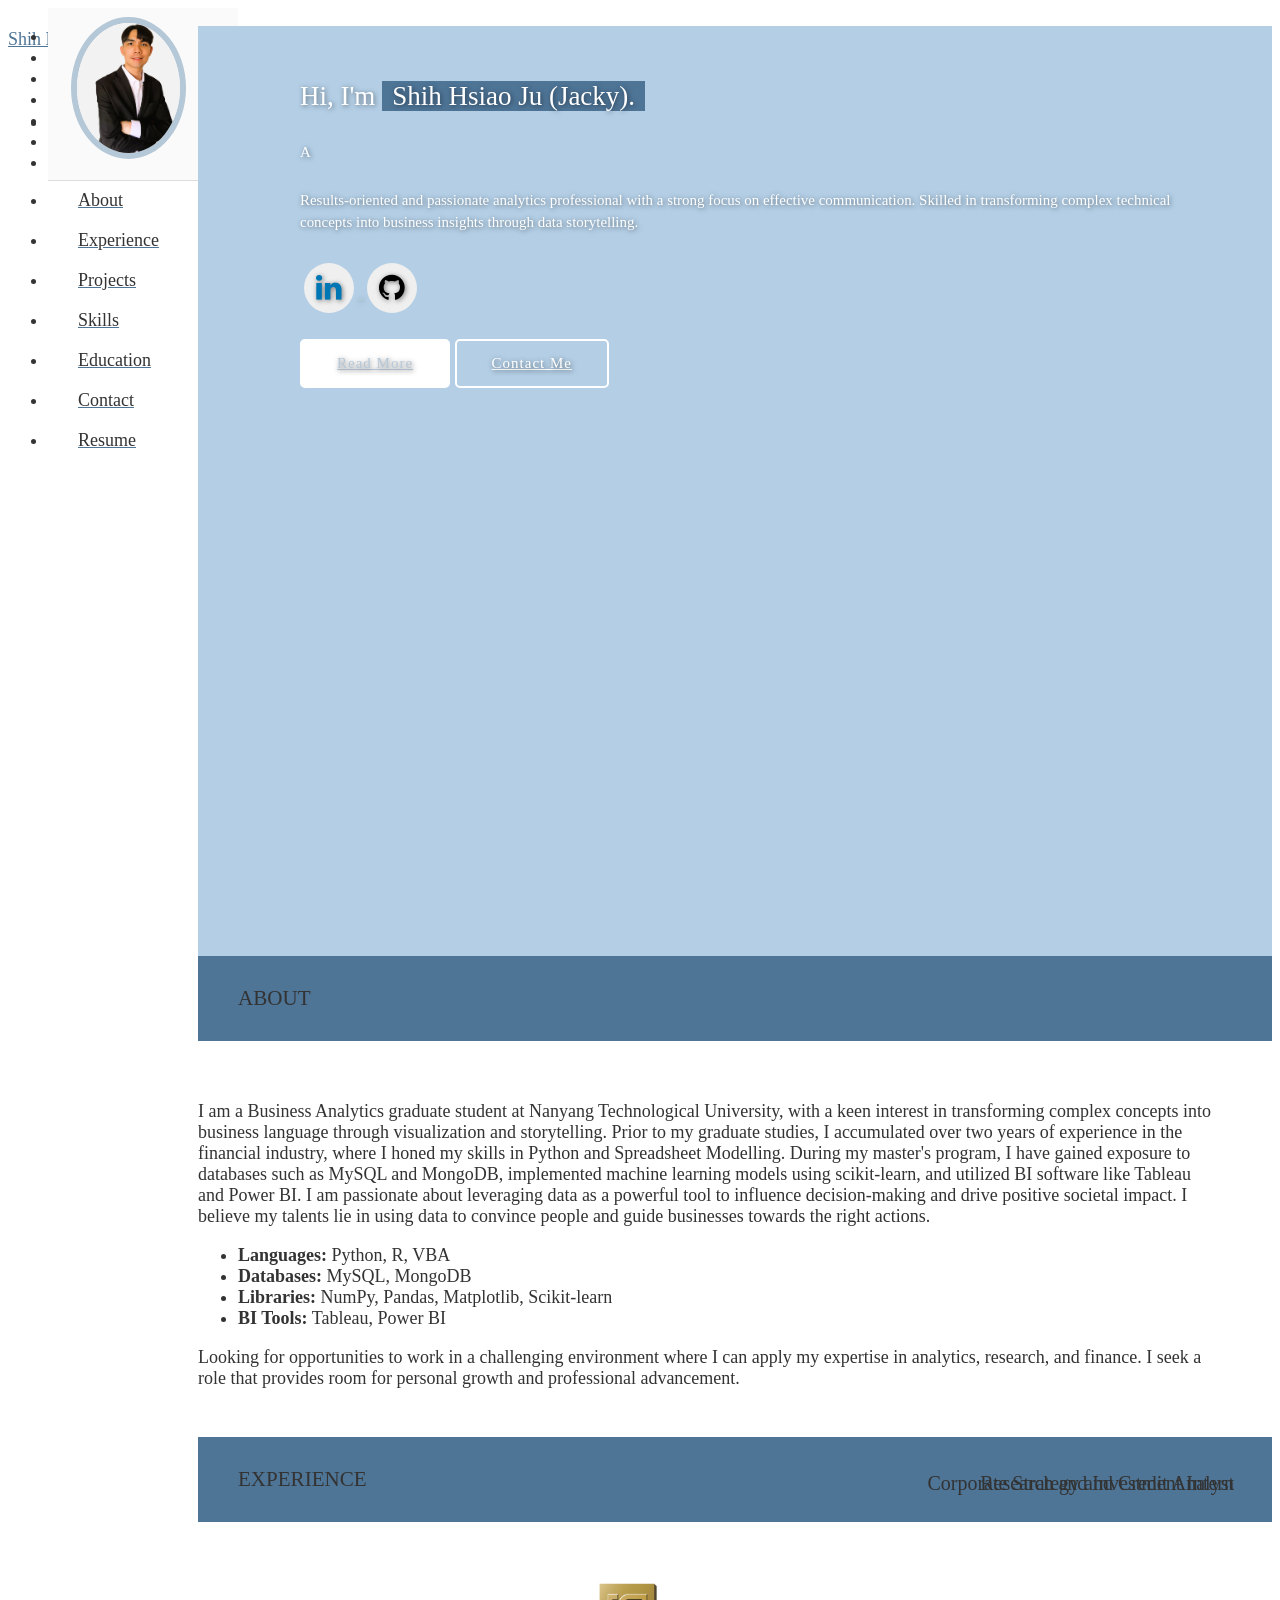
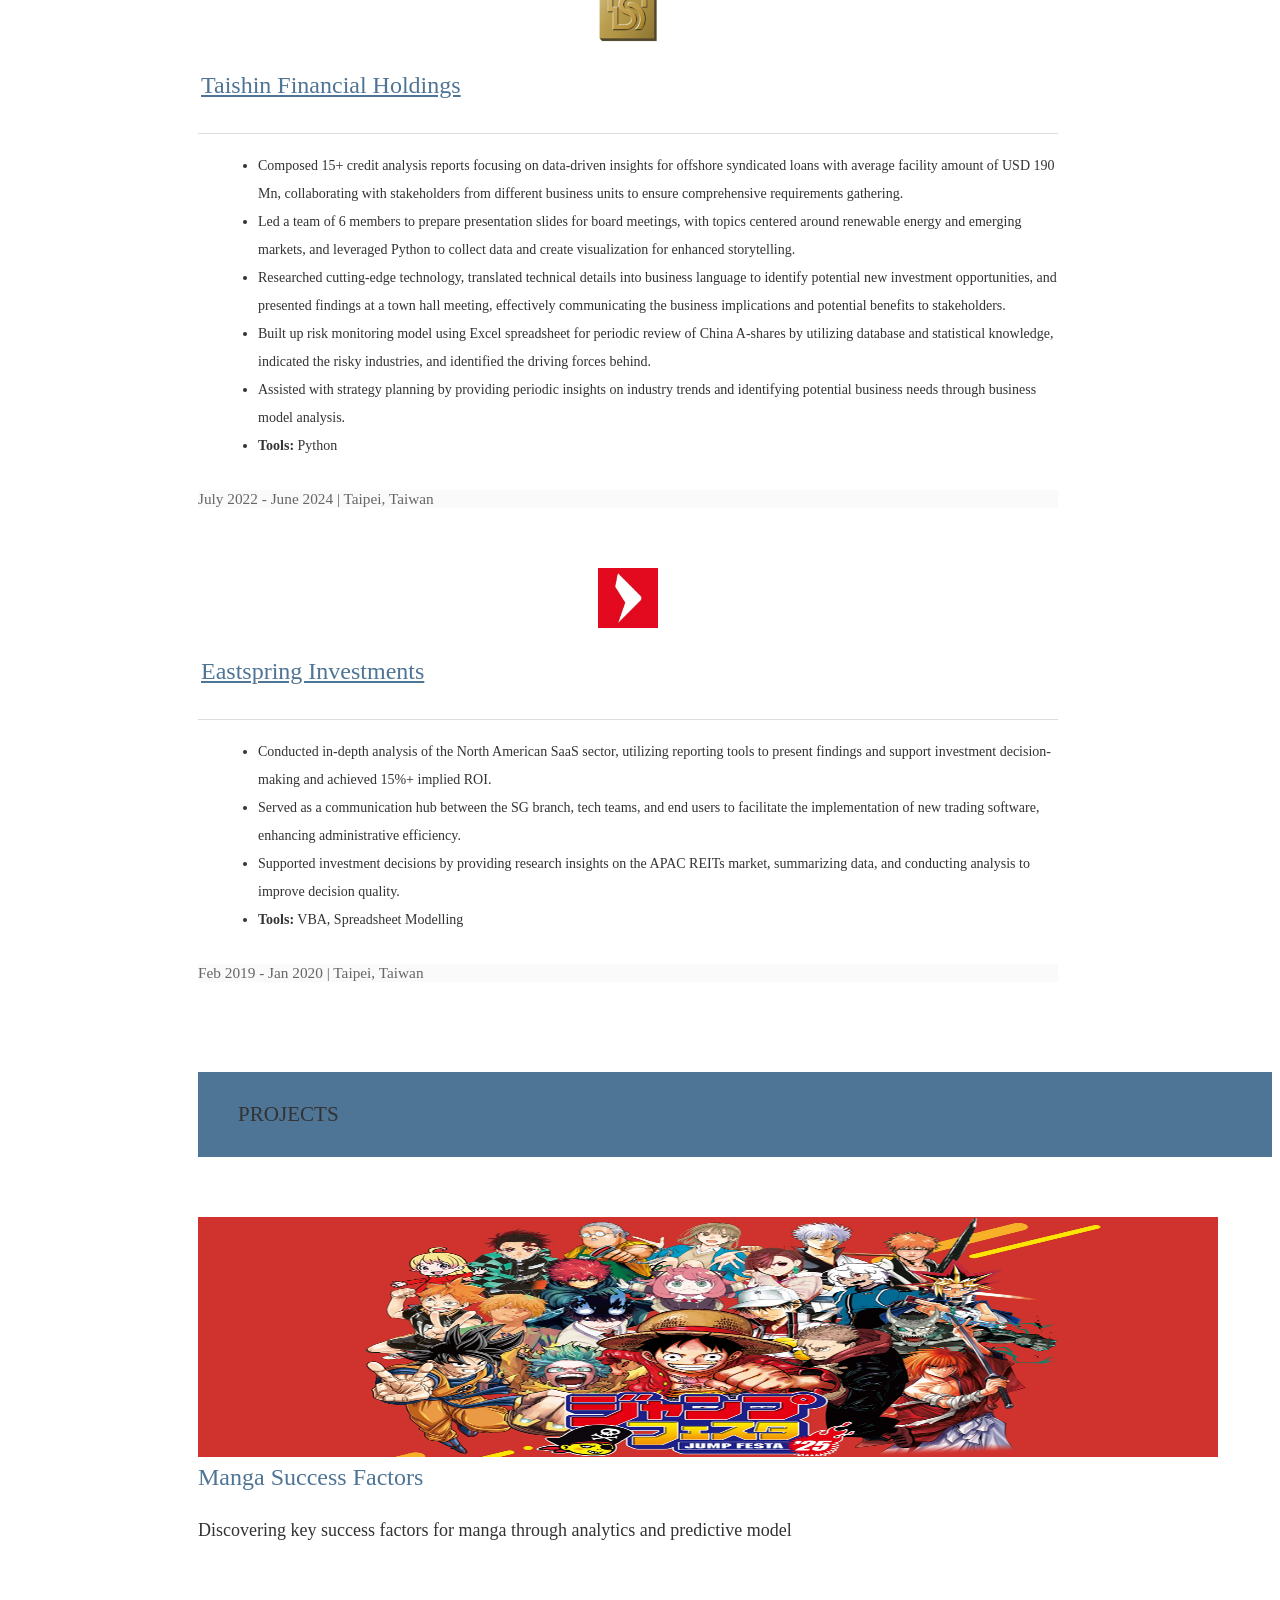
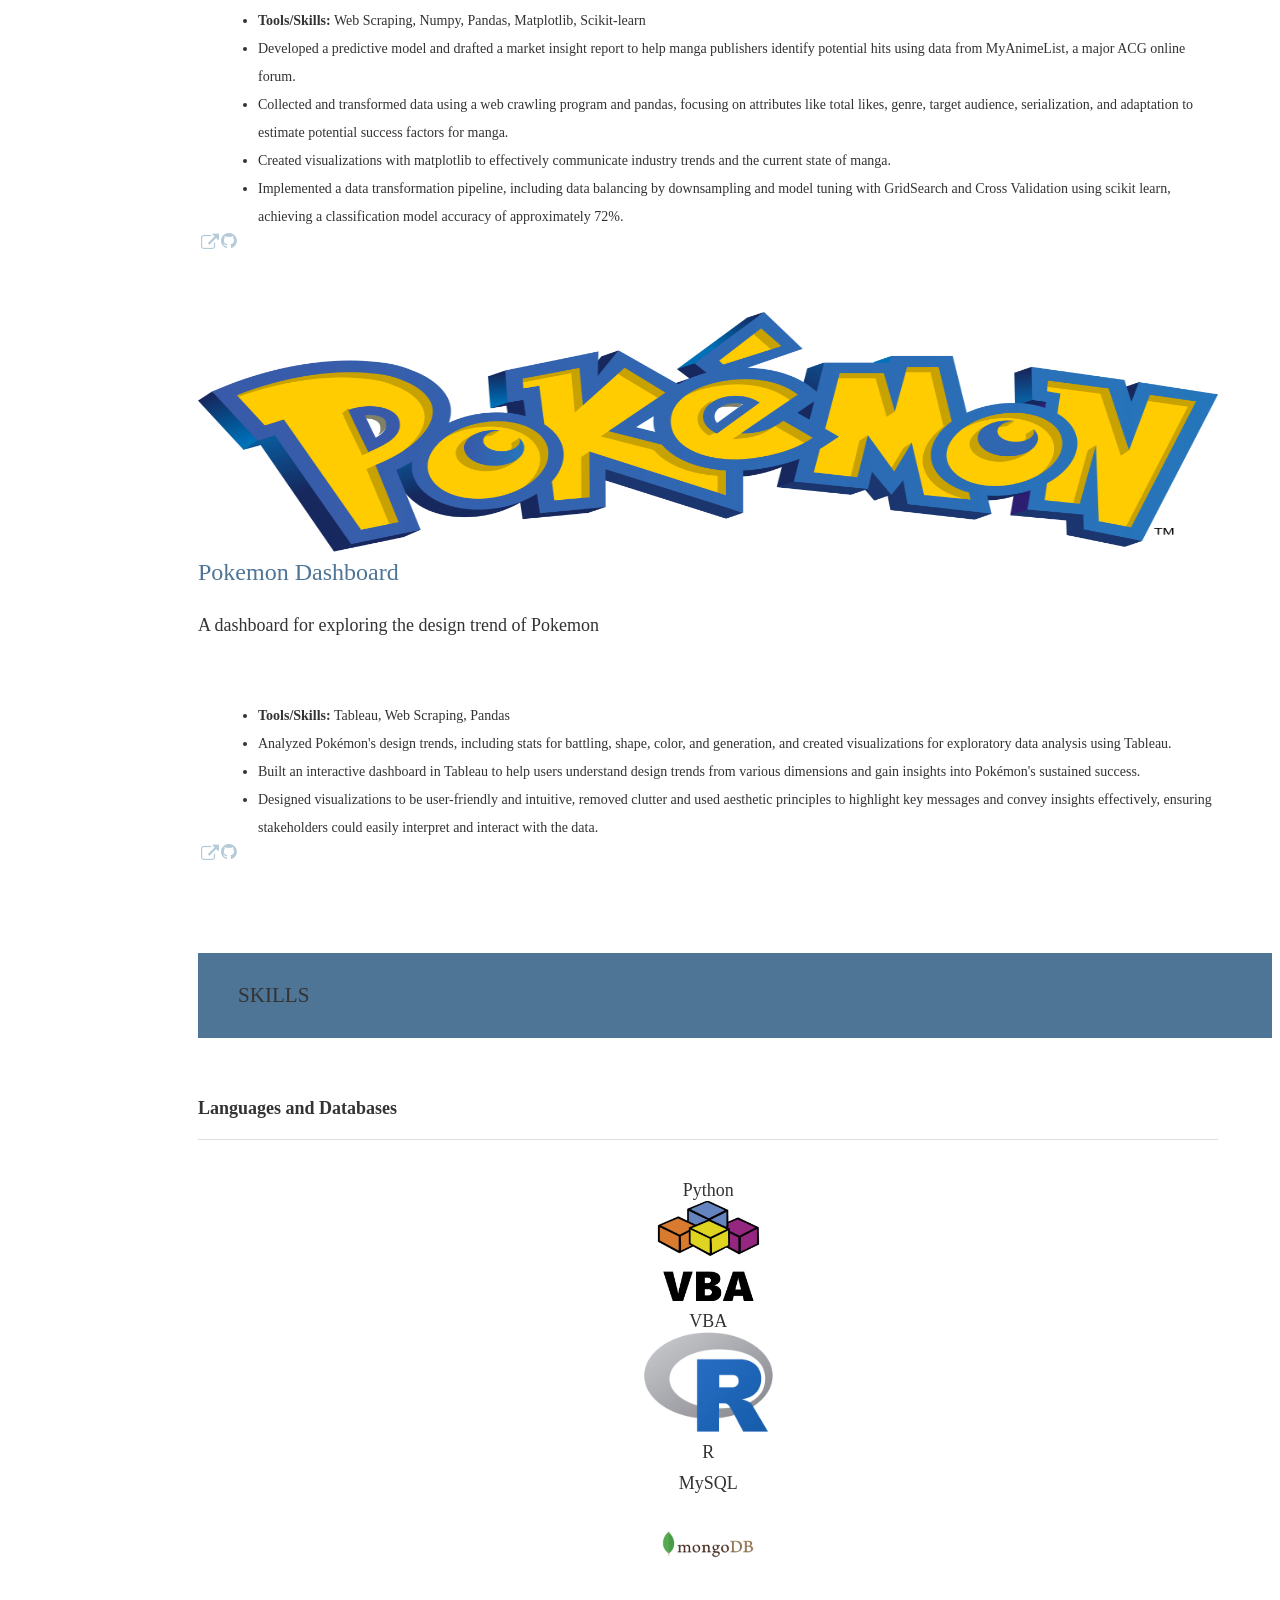
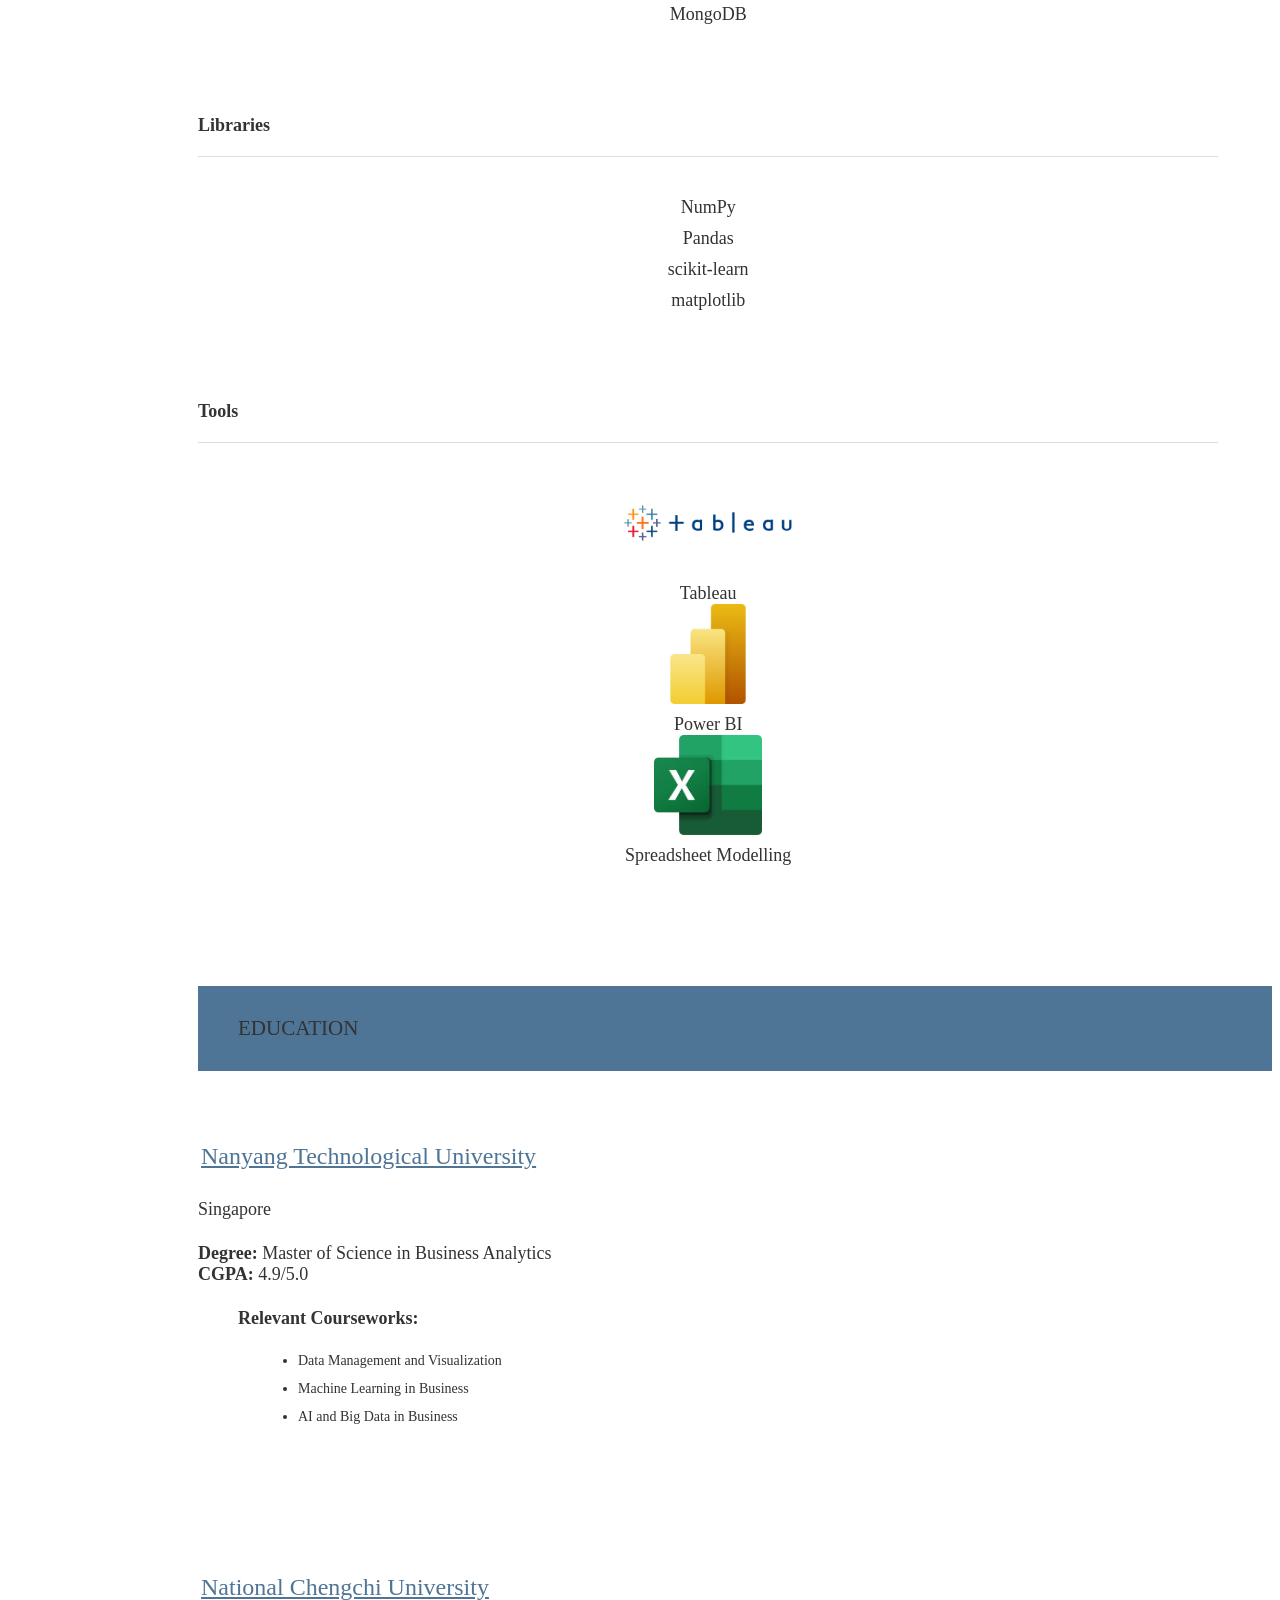
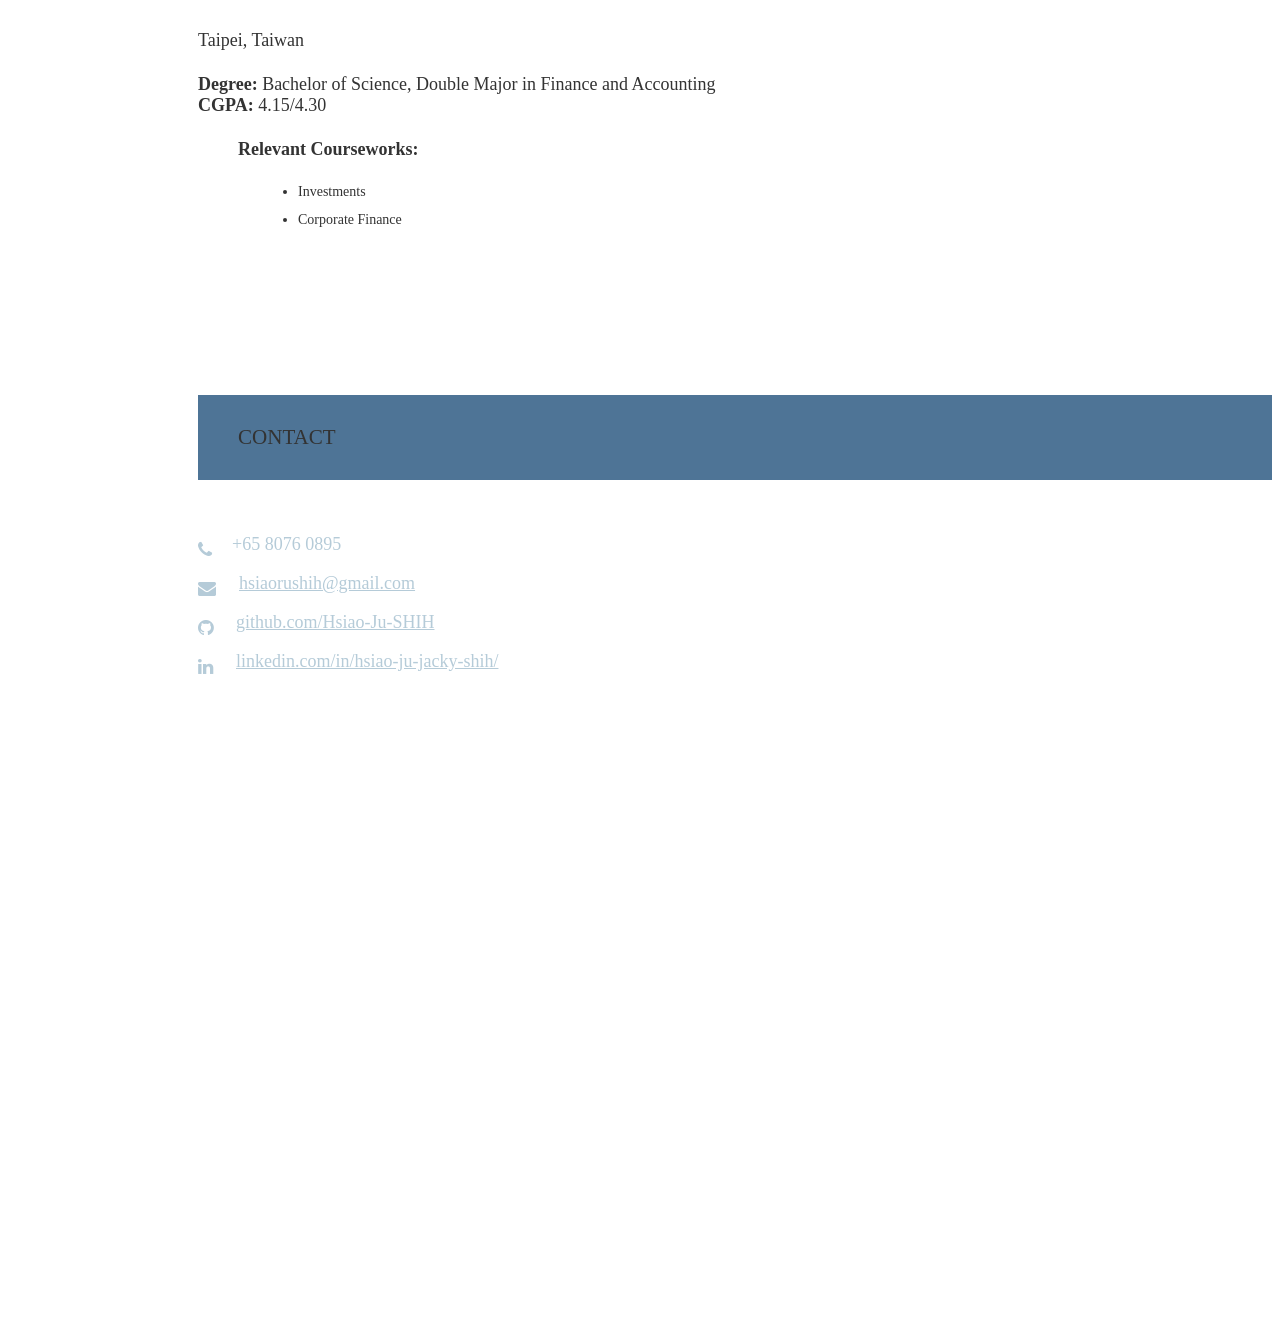
==== commit 0973ccfb: "Dashboad Updated" ====
--- a/index.html
+++ b/index.html
@@ -495,42 +495,42 @@
             </div>
           </div>
 
-          <!-- <div class="col s12 m6 l4">
+          <div class="col s12 m6 l4">
             <div class="card medium">
               <div class="card-image waves-effect waves-block waves-light">
-                <img alt="quiz app" src="/assets/img/project-quizup-logo-1.png" style="height: 100%; width: 100%" class="activator" />
+                <img alt="quiz app" src="/assets/img/International_Pokémon_logo.svg.png" style="height: 100%; width: 100%" class="activator" />
               </div>
               <div class="card-content">
-                <span class="card-title activator teal-text hoverline">Quiz Web-App<i
+                <span class="card-title activator teal-text hoverline">Pokemon Dashboard<i
                     class="mdi-navigation-more-vert right"></i></span>
                 <p>
-                  A quiz playing web app based on Django
+                  A dashboard for exploring the design trend of Pokemon
                 </p>
               </div>
               <div class="card-reveal">
-                TODO: change this -- only close button 
-                <span class="card-title brown-text">Accomplishments<i class="mdi-navigation-close right"></i></span> 
+                <!-- TODO: change this -- only close button  -->
+                <!-- <span class="card-title brown-text">Accomplishments<i class="mdi-navigation-close right"></i></span>  -->
                 <span class="card-title grey-text"><small>Accomplishments</small><i
                     class="mdi-navigation-close right"></i></span>
                 <ul>
-                  <li><b>Tools:</b> Django, HTML, CSS, Bootstrap, SQLite, Heroku</li>
-                  <li>Register/login to the web app(with OAuth-based Google Sign-In).</li>
-                  <li>Play Quiz and see the leaderboard</li>
-
+                  <li><b>Tools/Skills:</b> Tableau, Web Scraping, Pandas</li>
+                  <li>Analyzed Pokémon's design trends, including stats for battling, shape, color, and generation, and created visualizations for exploratory data analysis using Tableau.</li>                
+                  <li>Built an interactive dashboard in Tableau to help users understand design trends from various dimensions and gain insights into Pokémon's sustained success.</li>
+                  <li>Designed visualizations to be user-friendly and intuitive, removed clutter and used aesthetic principles to highlight key messages and convey insights effectively, ensuring stakeholders could easily interpret and interact with the data.</li>
                 </ul>
                 <div class="card-action">
-                  <a aria-label="Visit " href="https://quiz-up-app.herokuapp.com/" target="_blank" data-position="top"
+                  <a aria-label="Visit " href="https://public.tableau.com/views/PokemonsDesignTrend/Dashboard_fin?:language=en-US&publish=yes&:sid=&:redirect=auth&:display_count=n&:origin=viz_share_link" target="_blank" data-position="top"
                     data-tooltip="View Online"
                     class="btn-floating btn-large waves-effect waves-light blue-grey tooltipped"><i
                       class="fa fa-external-link"></i></a>
-                  <a aria-label="Visit the GitHub repo for  project" href="https://github.com/varadbhogayata/QuizUp"
+                  <a aria-label="Visit the GitHub repo for project" href="https://github.com/Hsiao-Ju-SHIH/Pokemon_Dashboard"
                     target="_blank" data-position="top" data-tooltip="View Source"
                     class="btn-floating btn-large waves-effect waves-light blue-grey tooltipped"><i
                       class="fa fa-github"></i></a>
                 </div>
               </div>
             </div>
-          </div> -->
+          </div>
 
           <!-- 1. Django Project -->
           <!-- <div class="col s12 m6 l6">
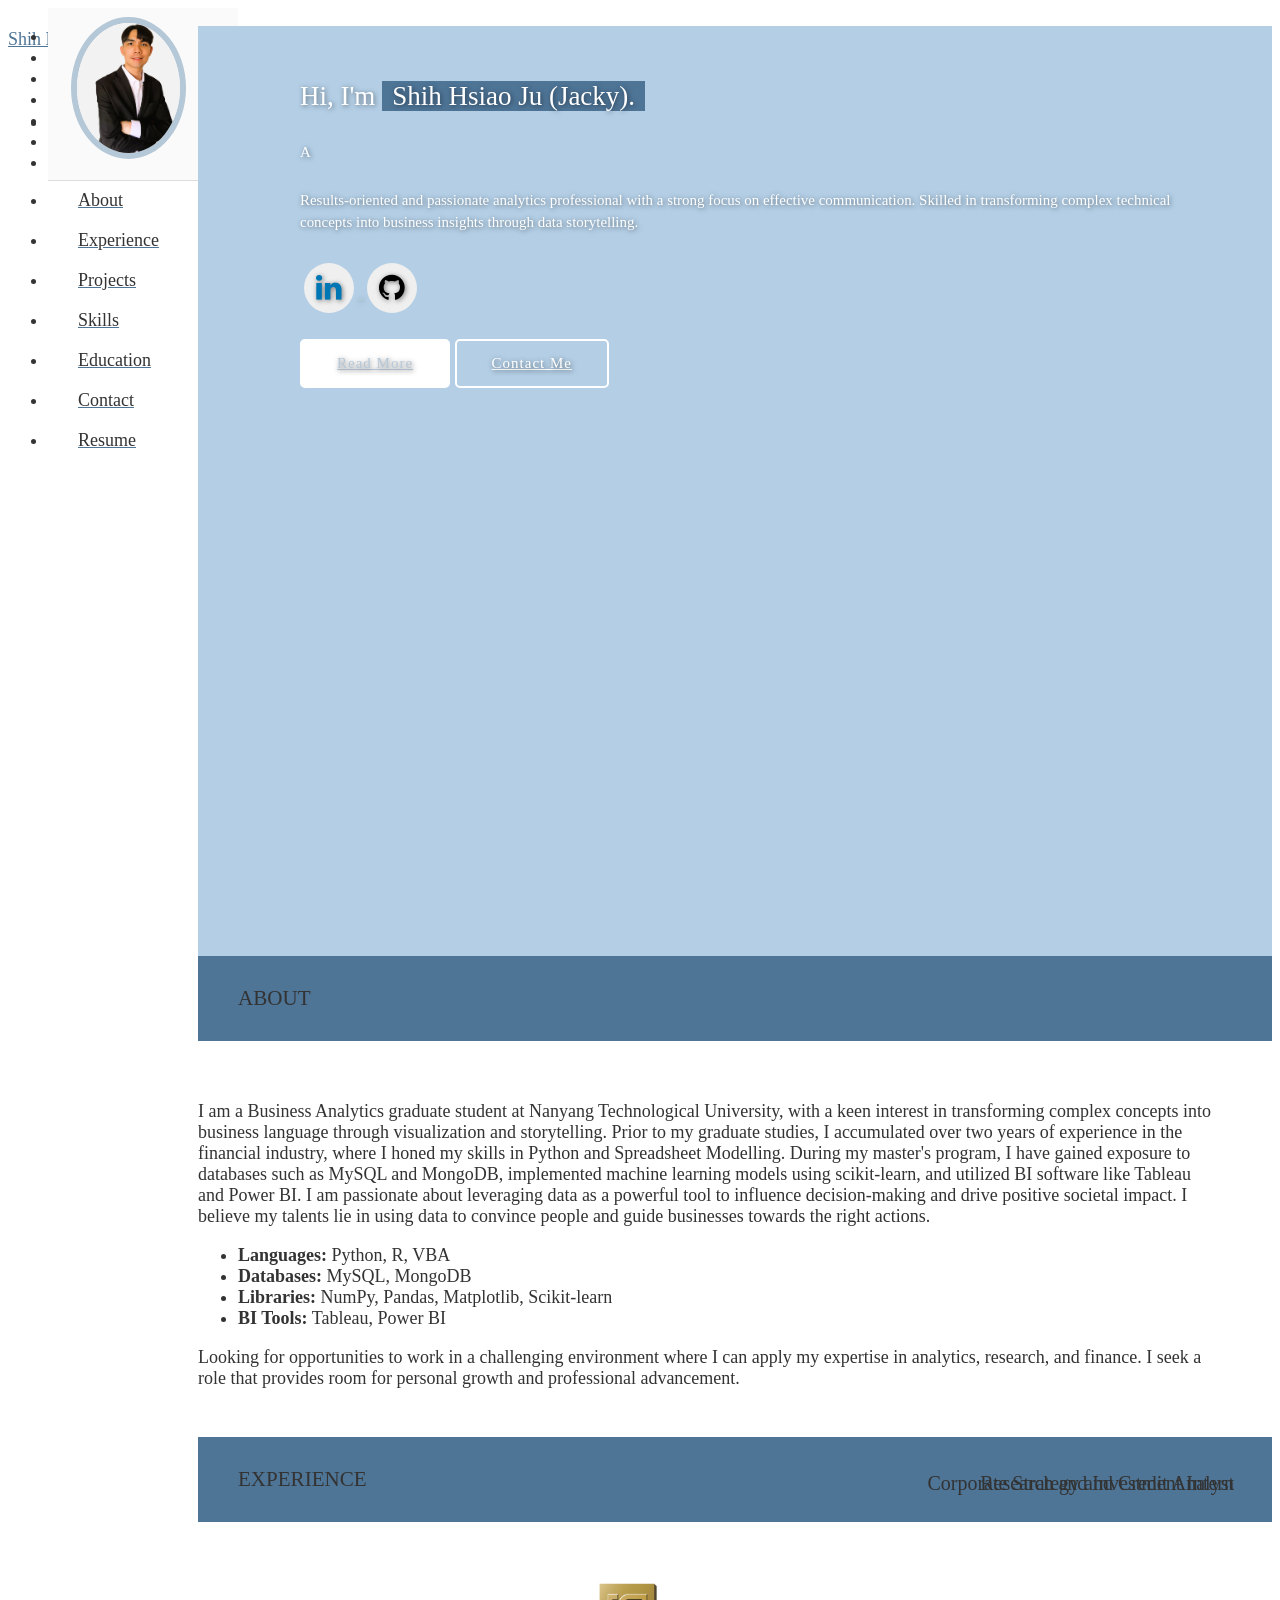
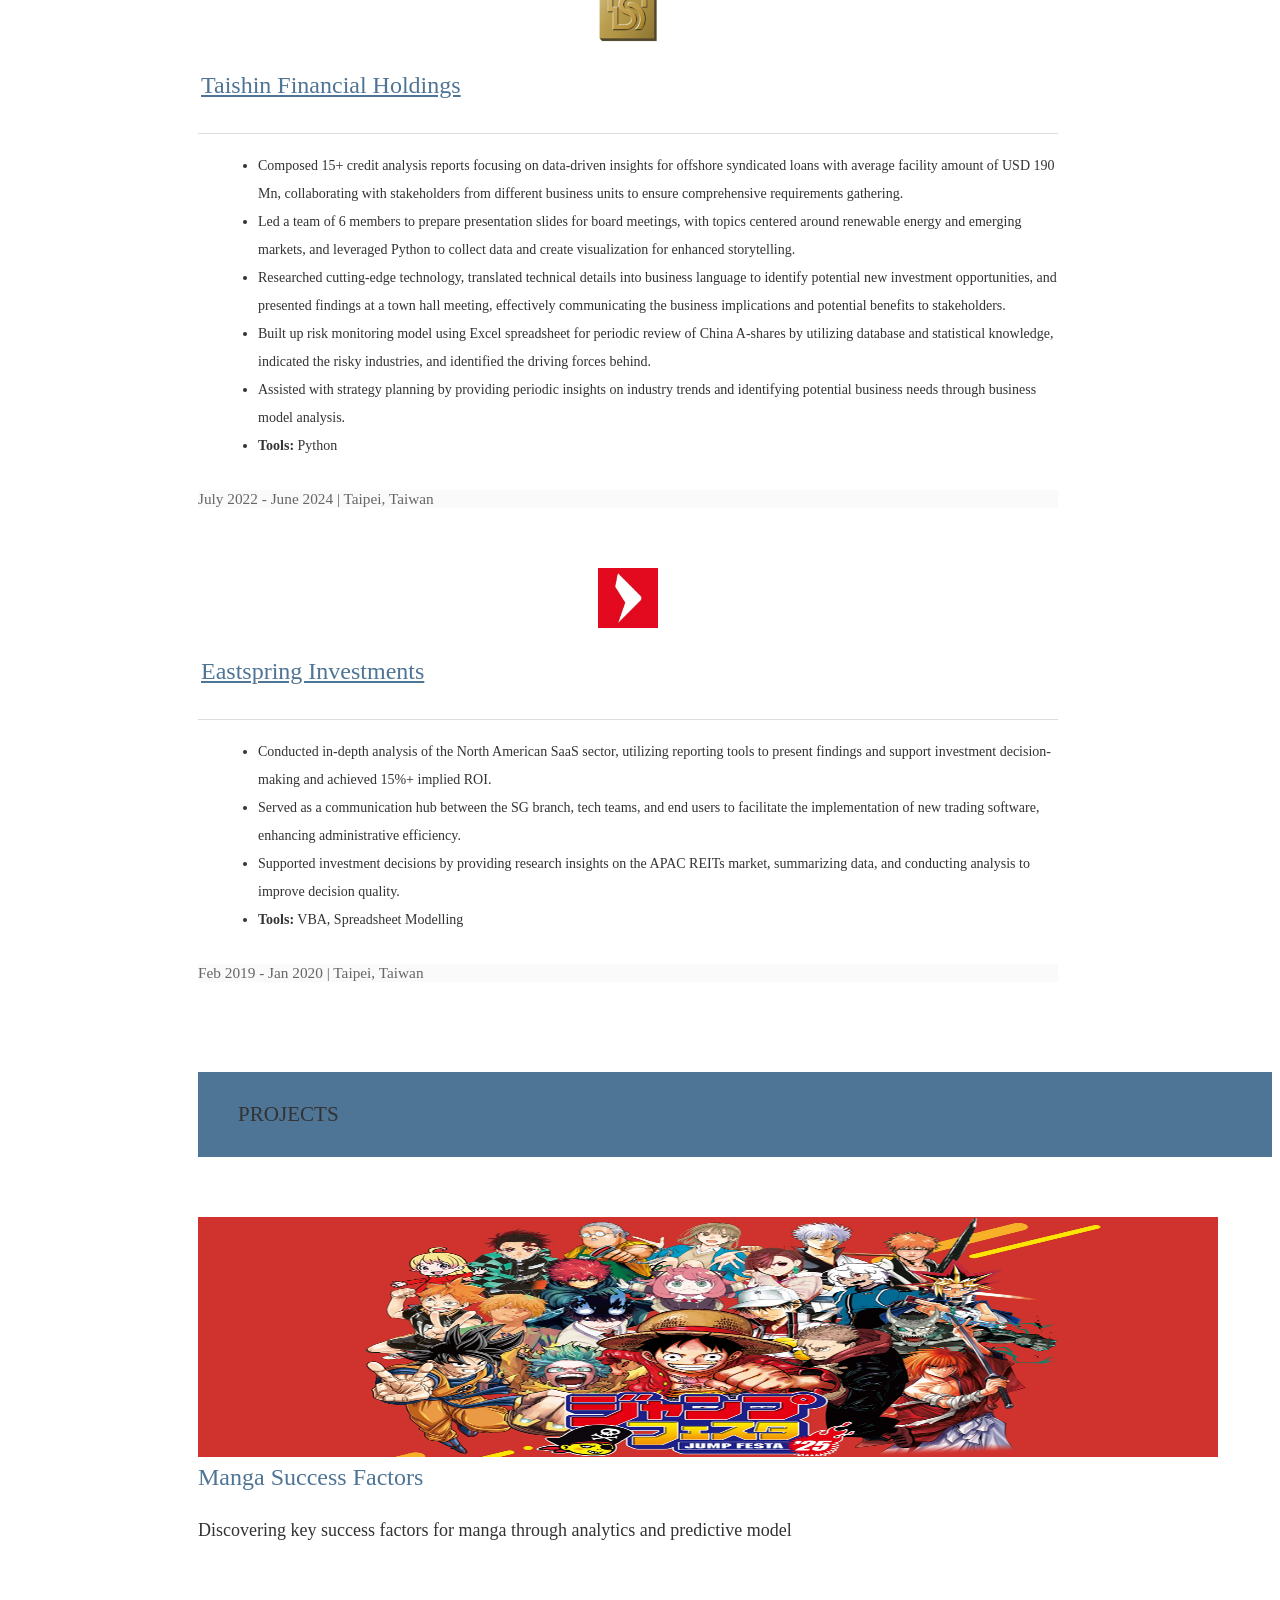
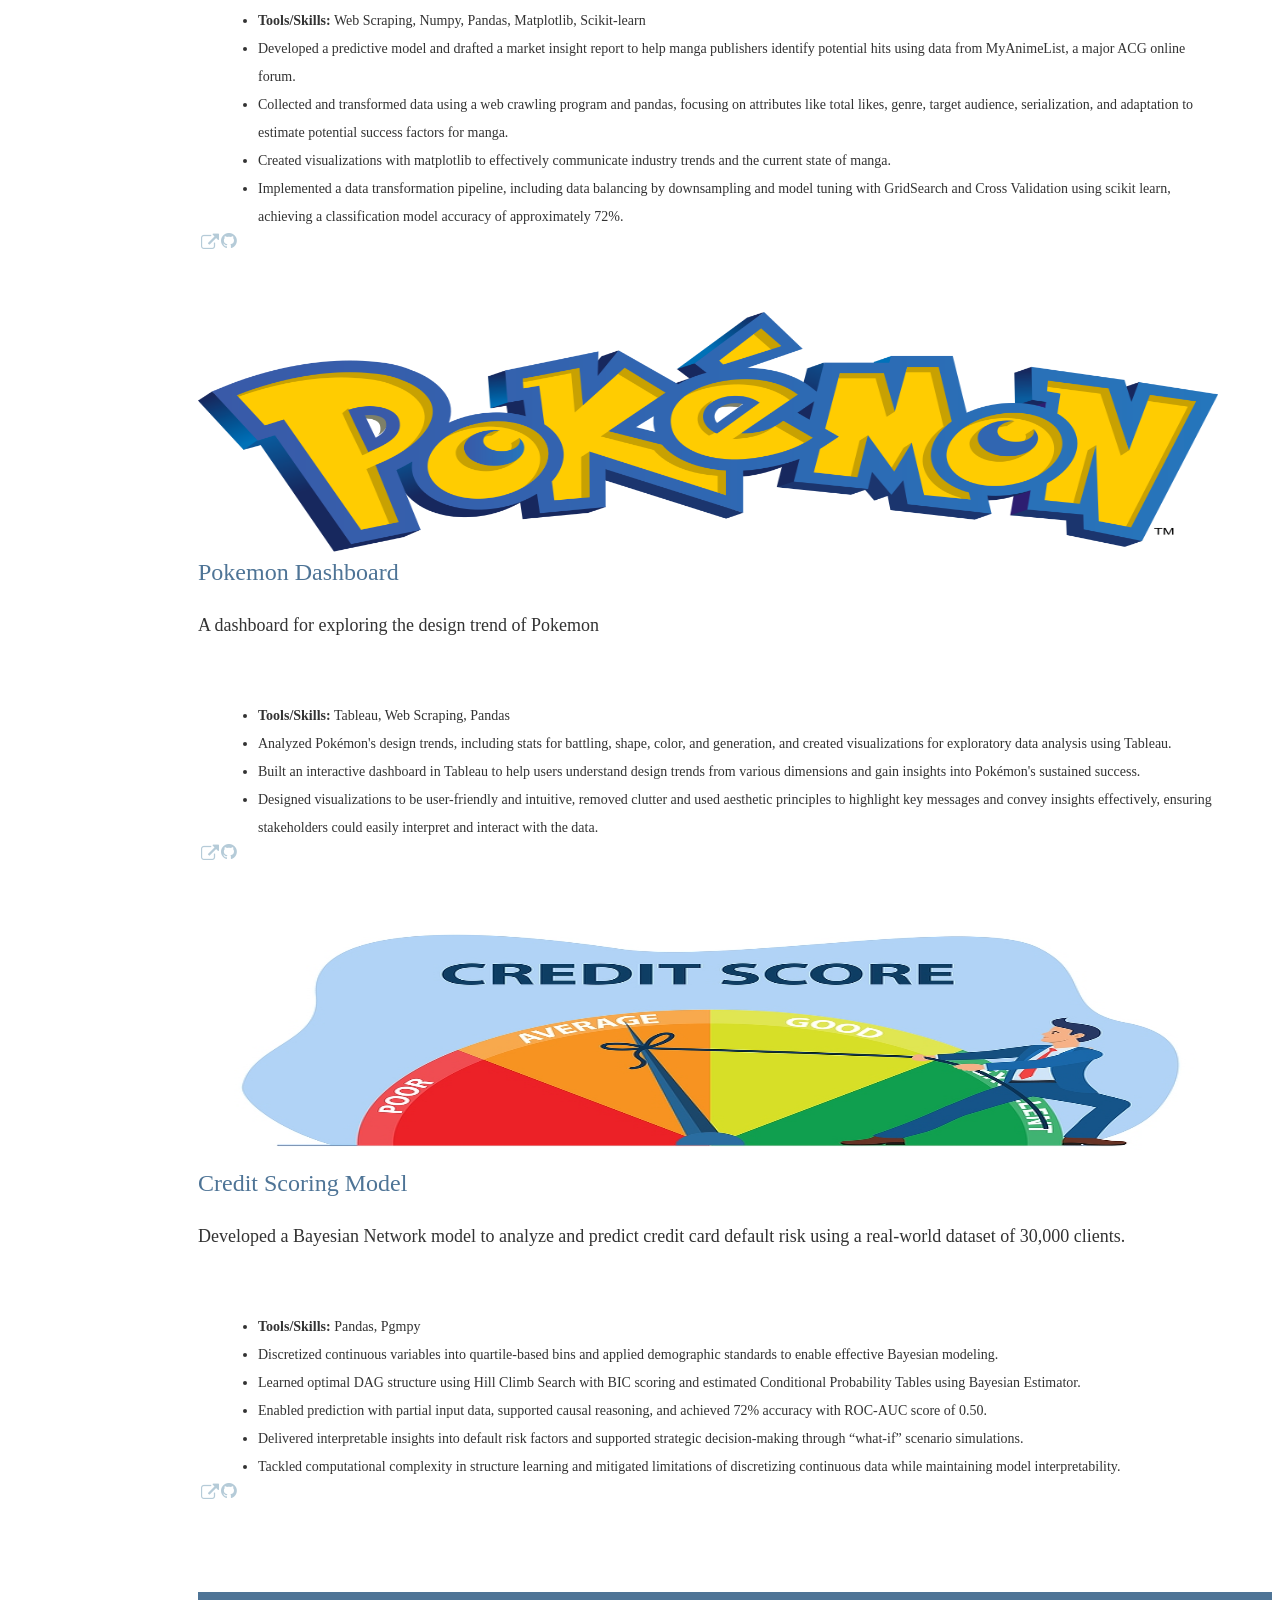
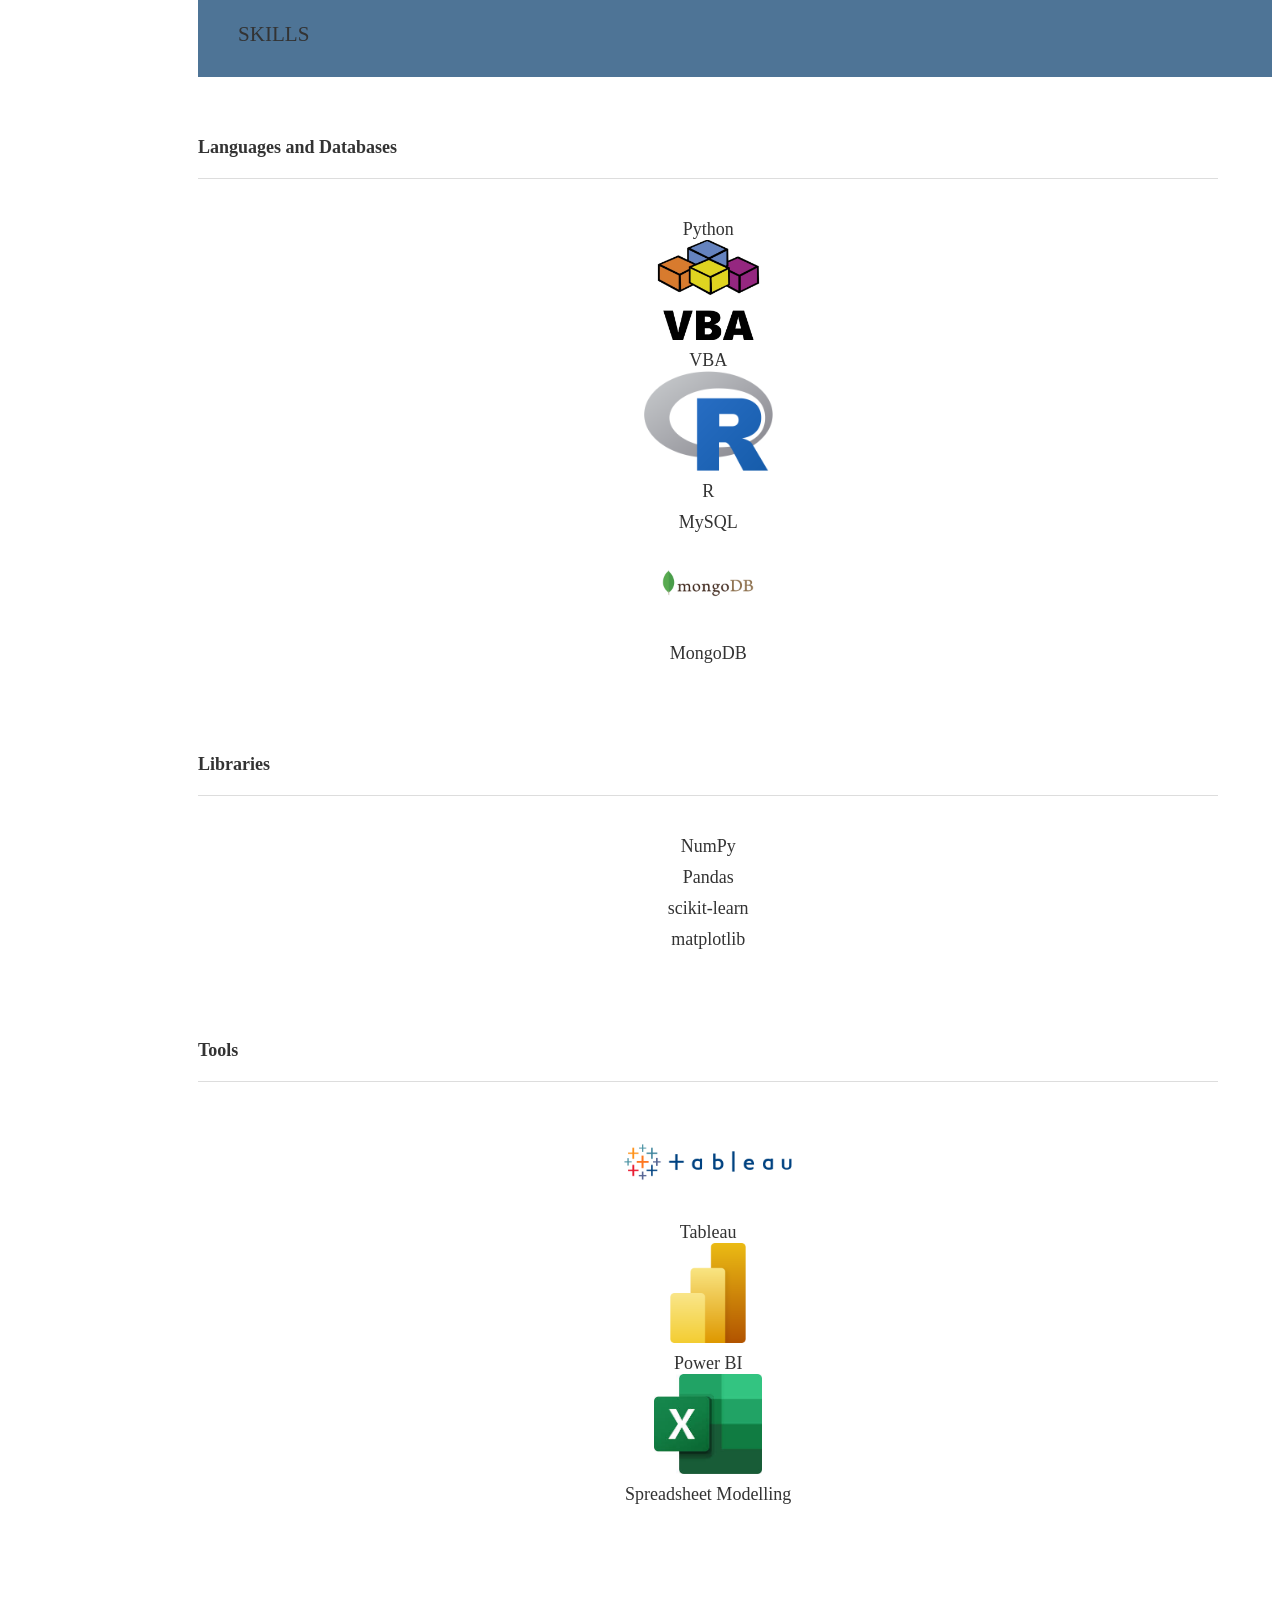
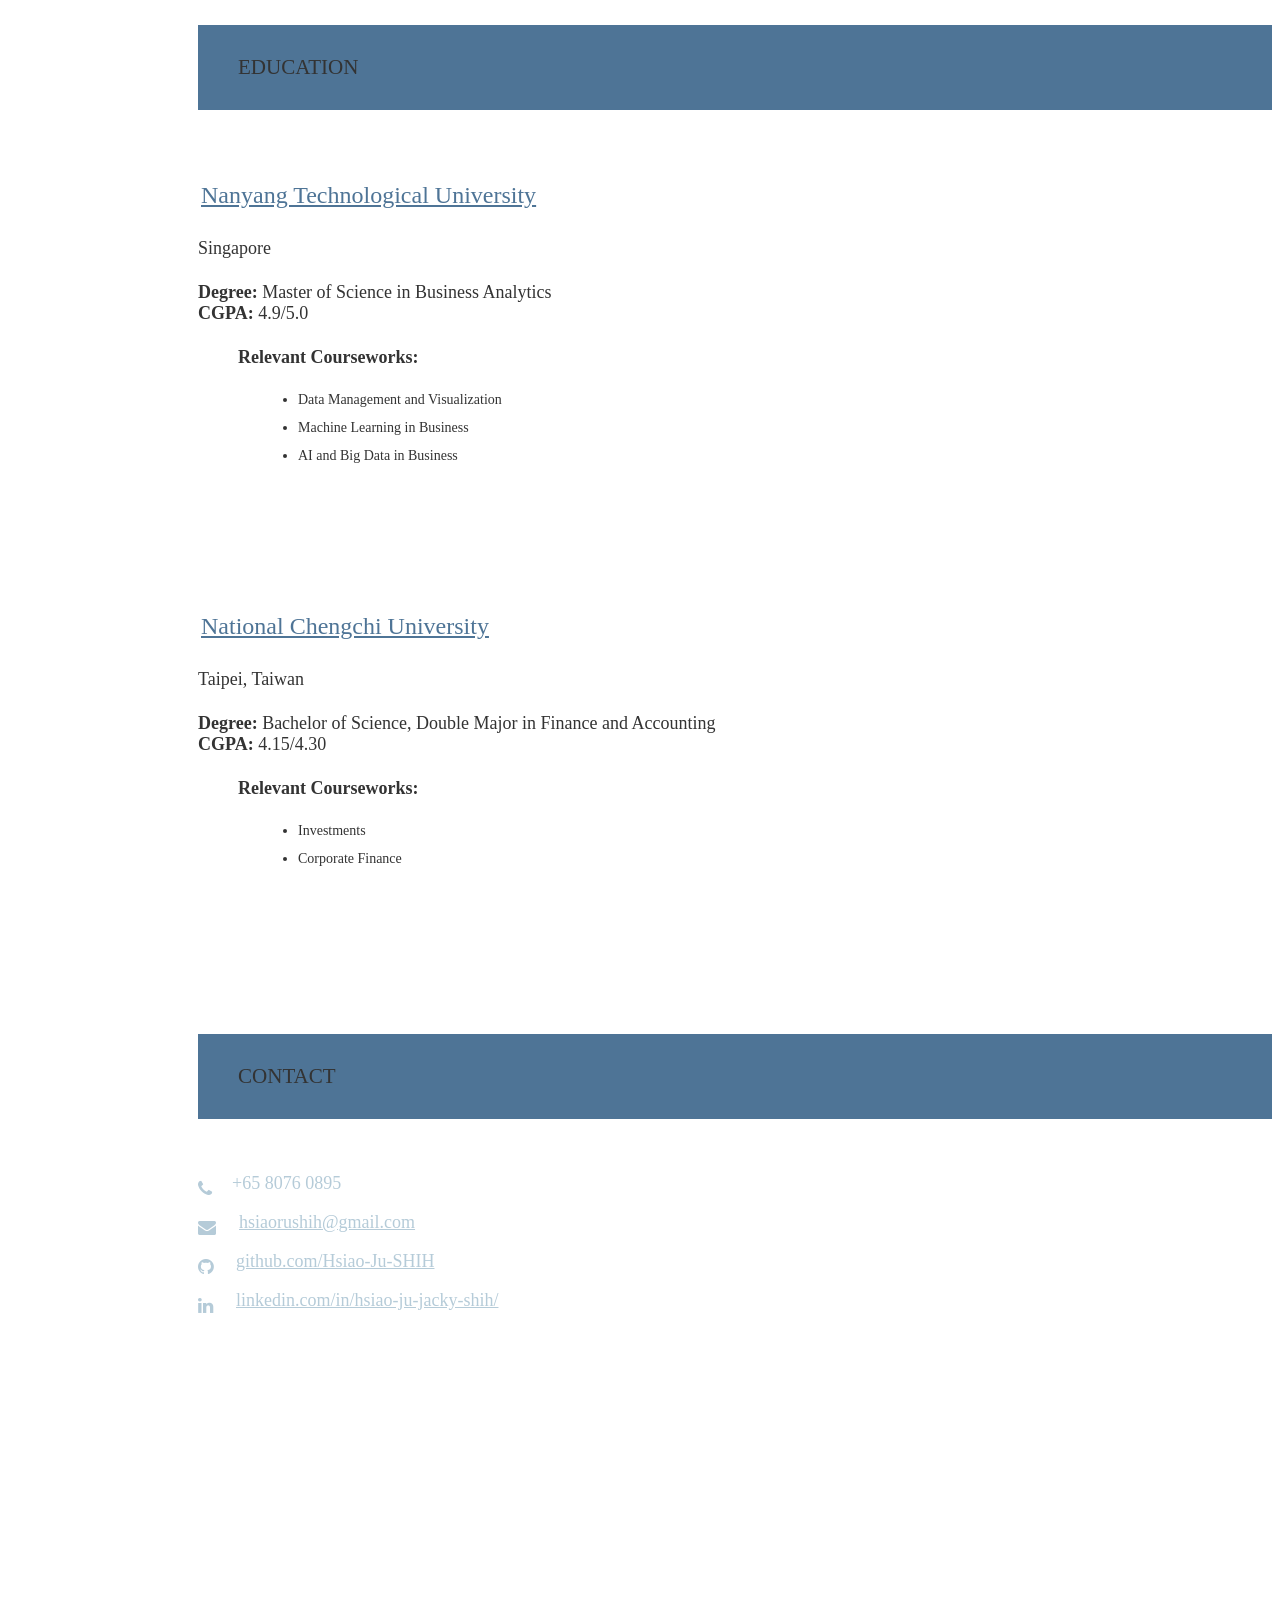
==== commit 98abf600: "Credit Score Project" ====
--- a/index.html
+++ b/index.html
@@ -5,6 +5,15 @@
   <meta charset="utf-8" />
   <meta name="viewport" content="width=device-width initial-scale=1" />
   <meta http-equiv="X-UA-Compatible" content="IE=edge" />
+
+  <!-- Google tag (gtag.js) -->
+  <script async src="https://www.googletagmanager.com/gtag/js?id=G-0PQ7QFMFRH"></script>
+  <script>
+    window.dataLayer = window.dataLayer || [];
+    function gtag(){dataLayer.push(arguments);}
+    gtag('js', new Date());
+    gtag('config', 'G-0PQ7QFMFRH');
+  </script>
 
   <!-- Google Tag Manager -->
   <script>(function(w,d,s,l,i){w[l]=w[l]||[];w[l].push({'gtm.start':
@@ -532,6 +541,45 @@
             </div>
           </div>
 
+          <div class="col s12 m6 l4">
+            <div class="card medium">
+              <div class="card-image waves-effect waves-block waves-light">
+                <img alt="music streaming app" src="/assets/img/credit-score.png" style="height: 100%; width: 100%" class="activator" />
+              </div>
+              <div class="card-content">
+                <span class="card-title activator teal-text hoverline">Credit Scoring Model<i
+                    class="mdi-navigation-more-vert right"></i></span>
+                <p>
+                  Developed a Bayesian Network model to analyze and predict credit card default risk using a real-world dataset of 30,000 clients.
+                </p>
+              </div>
+              <div class="card-reveal">
+                <!-- TODO: change this -- only close button -->
+                <!-- <span class="card-title brown-text">Accomplishments<i class="mdi-navigation-close right"></i></span> -->
+                <span class="card-title grey-text"><small>Accomplishments</small><i
+                    class="mdi-navigation-close right"></i></span>
+                <ul>
+                  <li><b>Tools/Skills:</b> Pandas, Pgmpy</li>
+                  <li>Discretized continuous variables into quartile-based bins and applied demographic standards to enable effective Bayesian modeling.</li>
+                  <li>Learned optimal DAG structure using Hill Climb Search with BIC scoring and estimated Conditional Probability Tables using Bayesian Estimator.</li>
+                  <li>Enabled prediction with partial input data, supported causal reasoning, and achieved 72% accuracy with ROC-AUC score of 0.50.</li>
+                  <li>Delivered interpretable insights into default risk factors and supported strategic decision-making through “what-if” scenario simulations.</li>
+                  <li>Tackled computational complexity in structure learning and mitigated limitations of discretizing continuous data while maintaining model interpretability.</li>
+                </ul>
+                <div class="card-action">
+                  <a aria-label="Visit " href="https://hsiao-ju-shih.github.io/assets/documents/Credit Scoring.pdf" target="_blank" data-position="top"
+                    data-tooltip="View Online"
+                    class="btn-floating btn-large waves-effect waves-light blue-grey tooltipped"><i
+                      class="fa fa-external-link"></i></a>
+                  <a aria-label="Visit the GitHub repo for project" href="https://github.com/Hsiao-Ju-SHIH/Credit-Scoring-Bayesian-Network"
+                    target="_blank" data-position="top" data-tooltip="View Source"
+                    class="btn-floating btn-large waves-effect waves-light blue-grey tooltipped"><i
+                      class="fa fa-github"></i></a>
+                </div>
+              </div>
+            </div>
+          </div>
+
           <!-- 1. Django Project -->
           <!-- <div class="col s12 m6 l6">
             <div class="card medium">
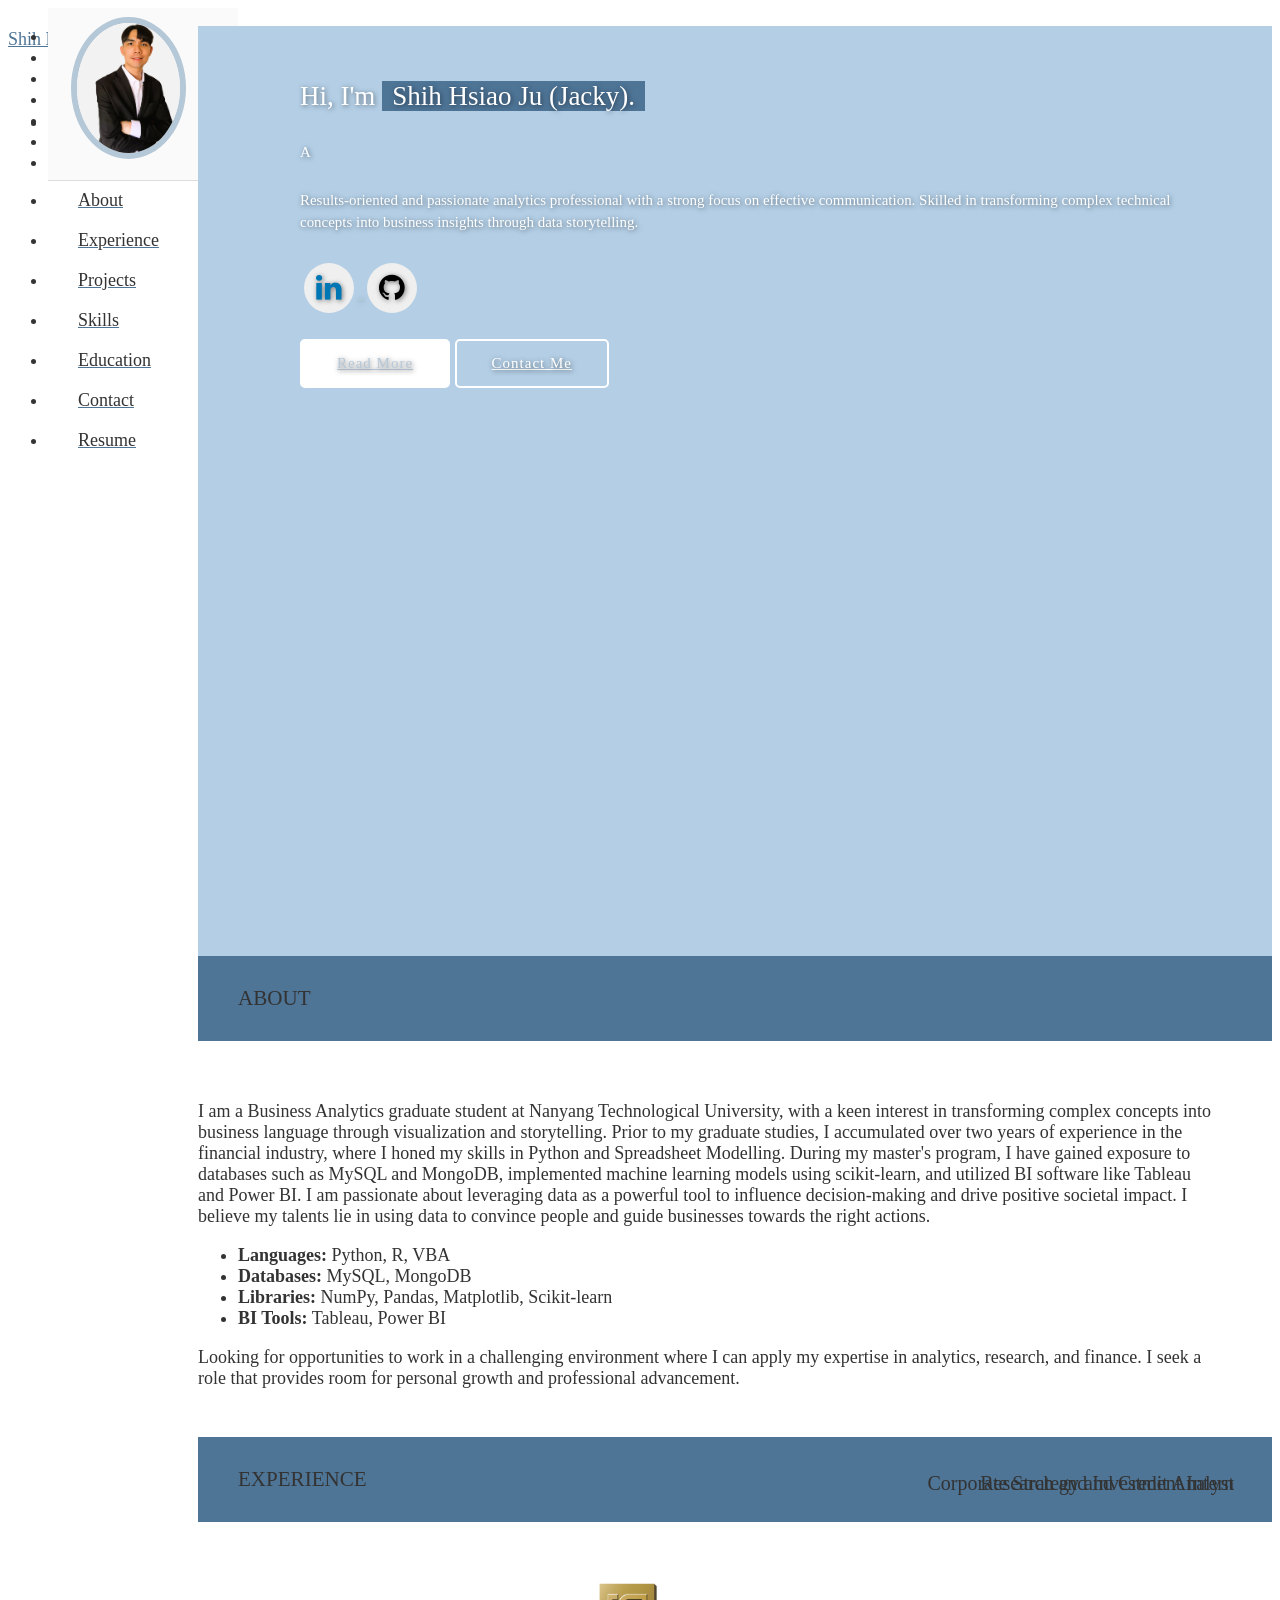
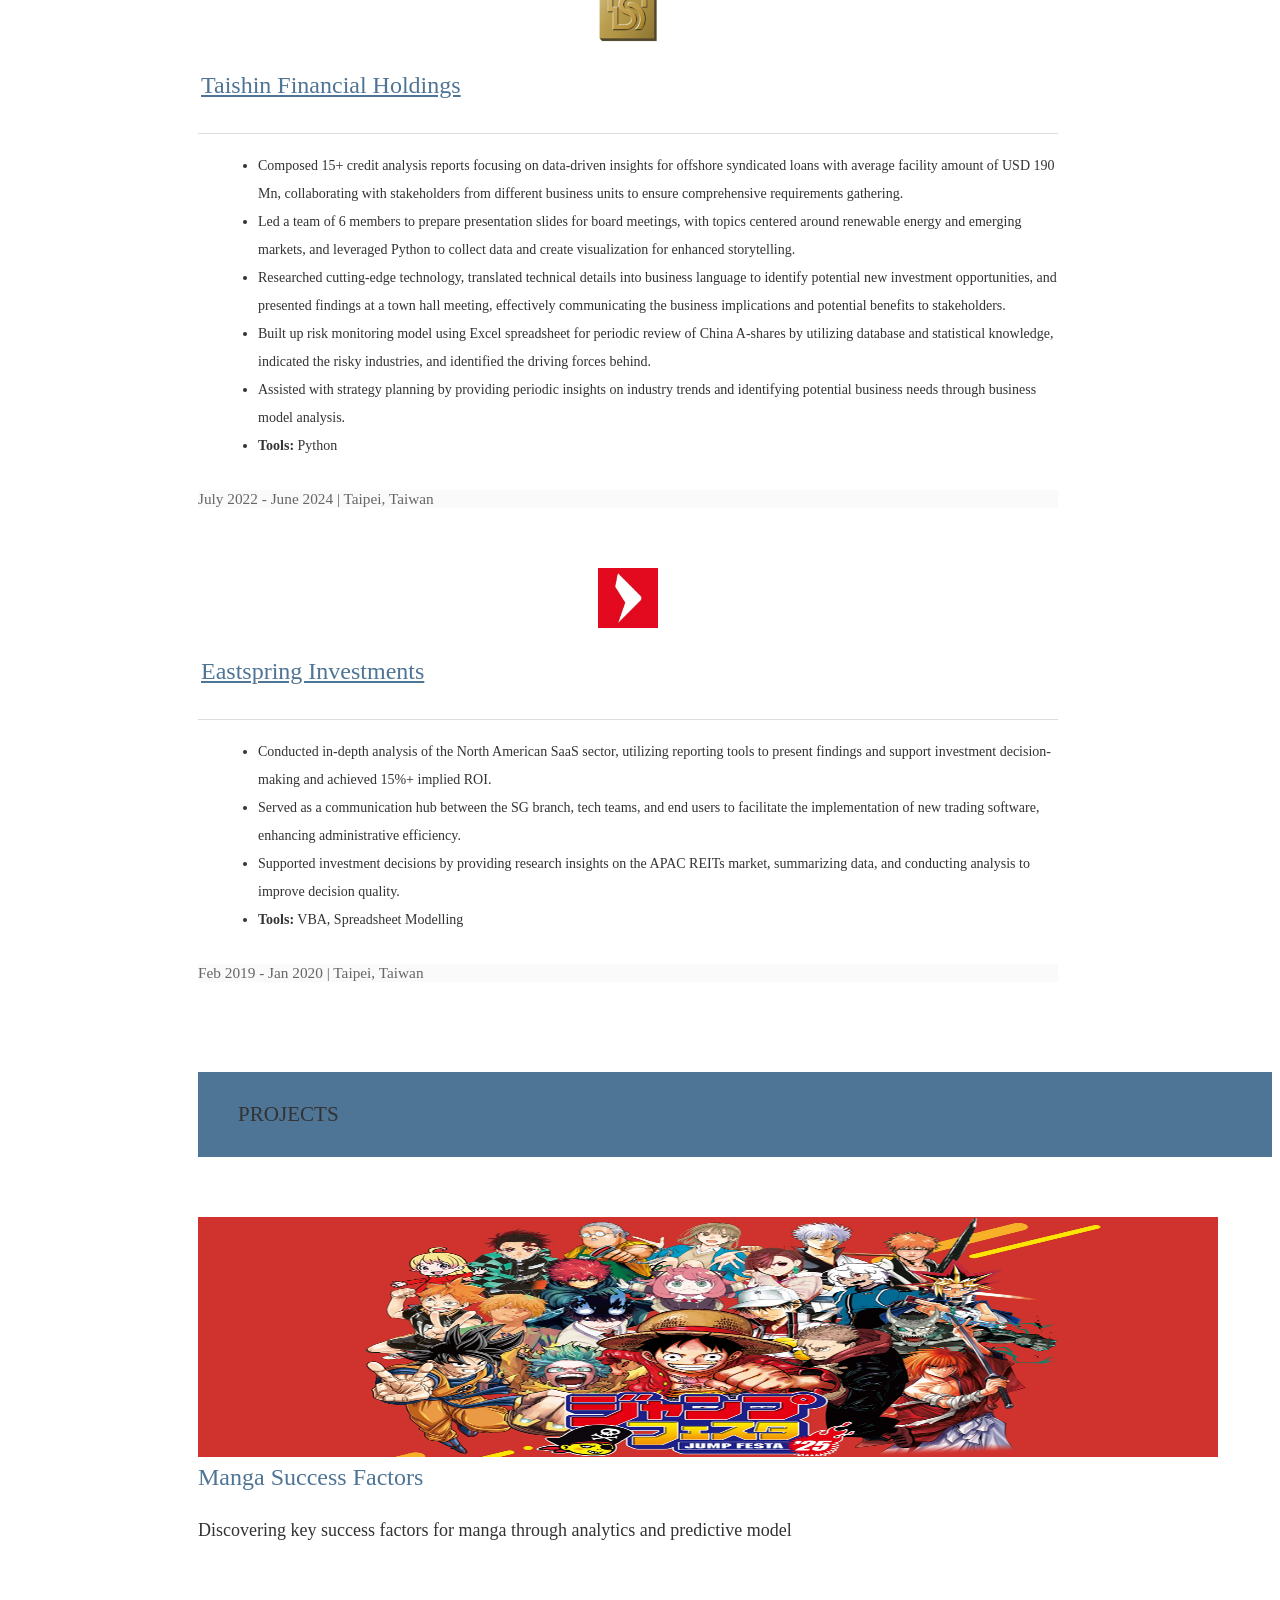
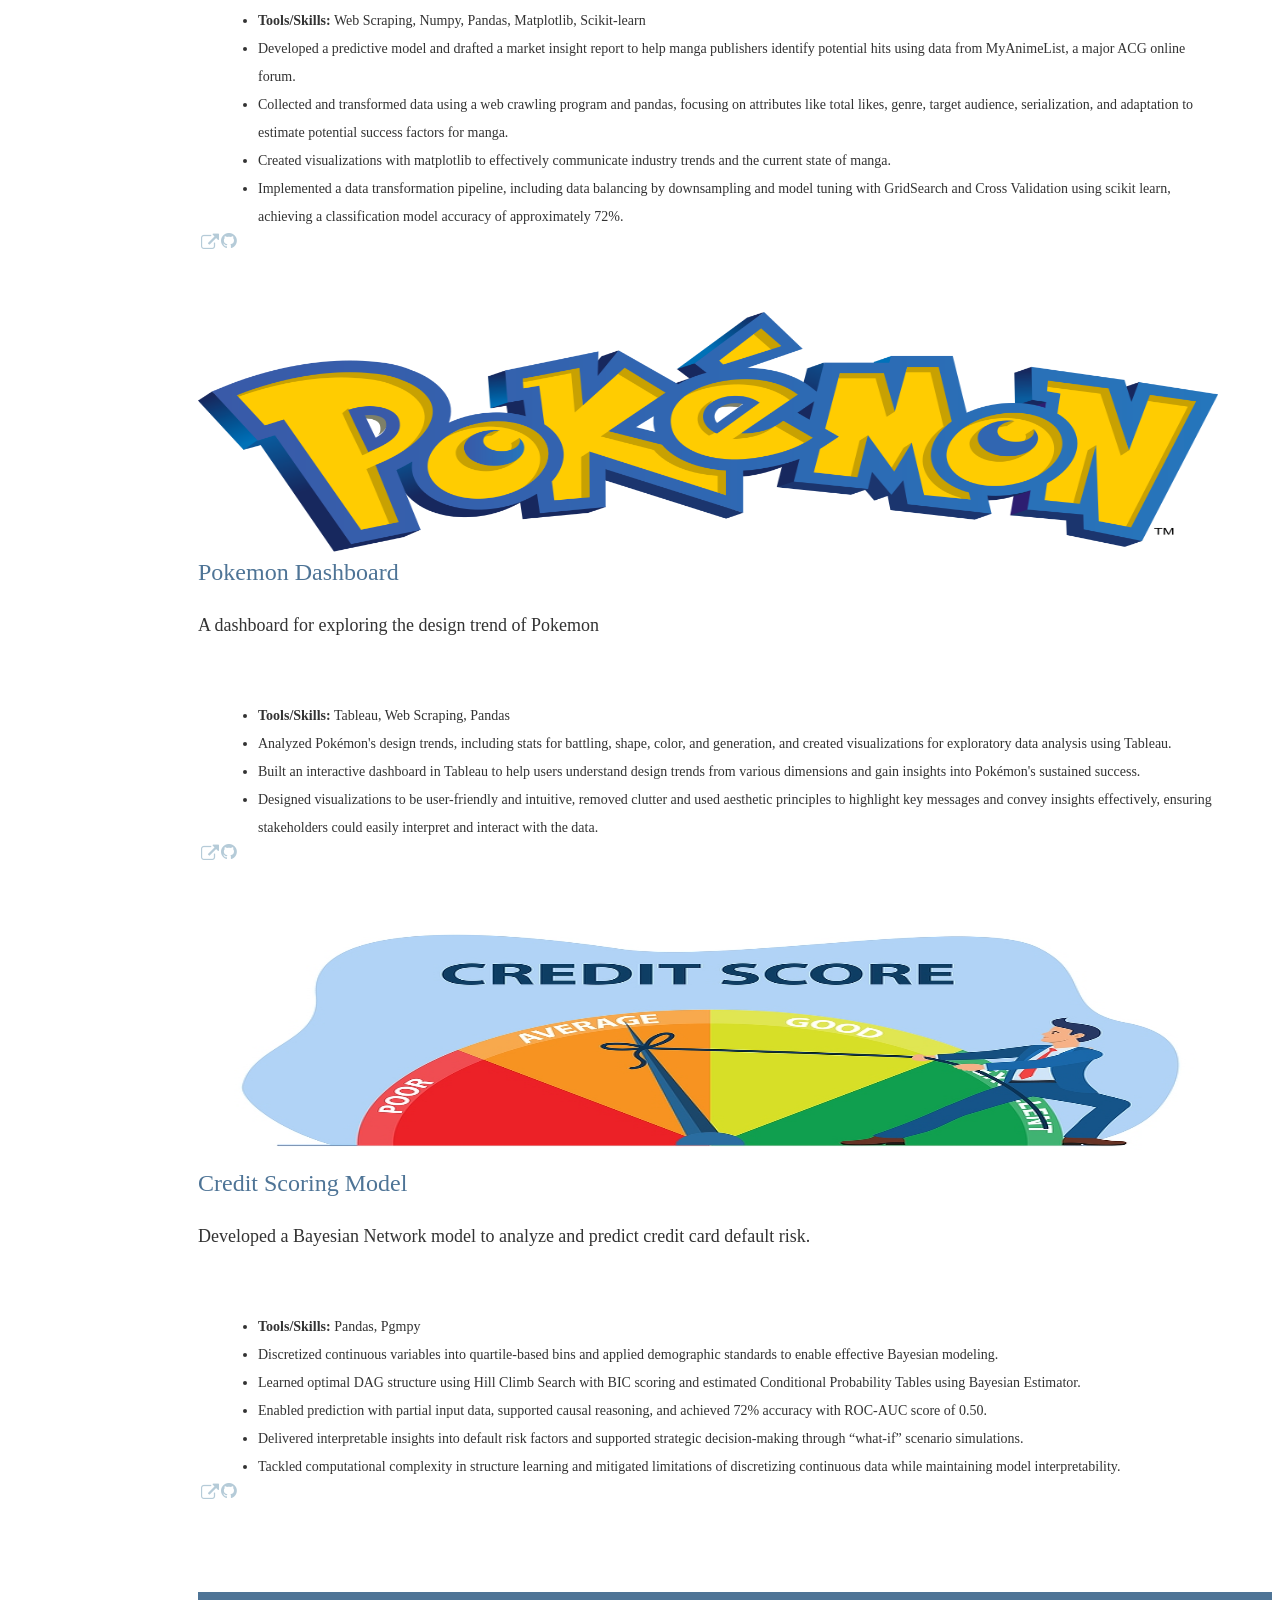
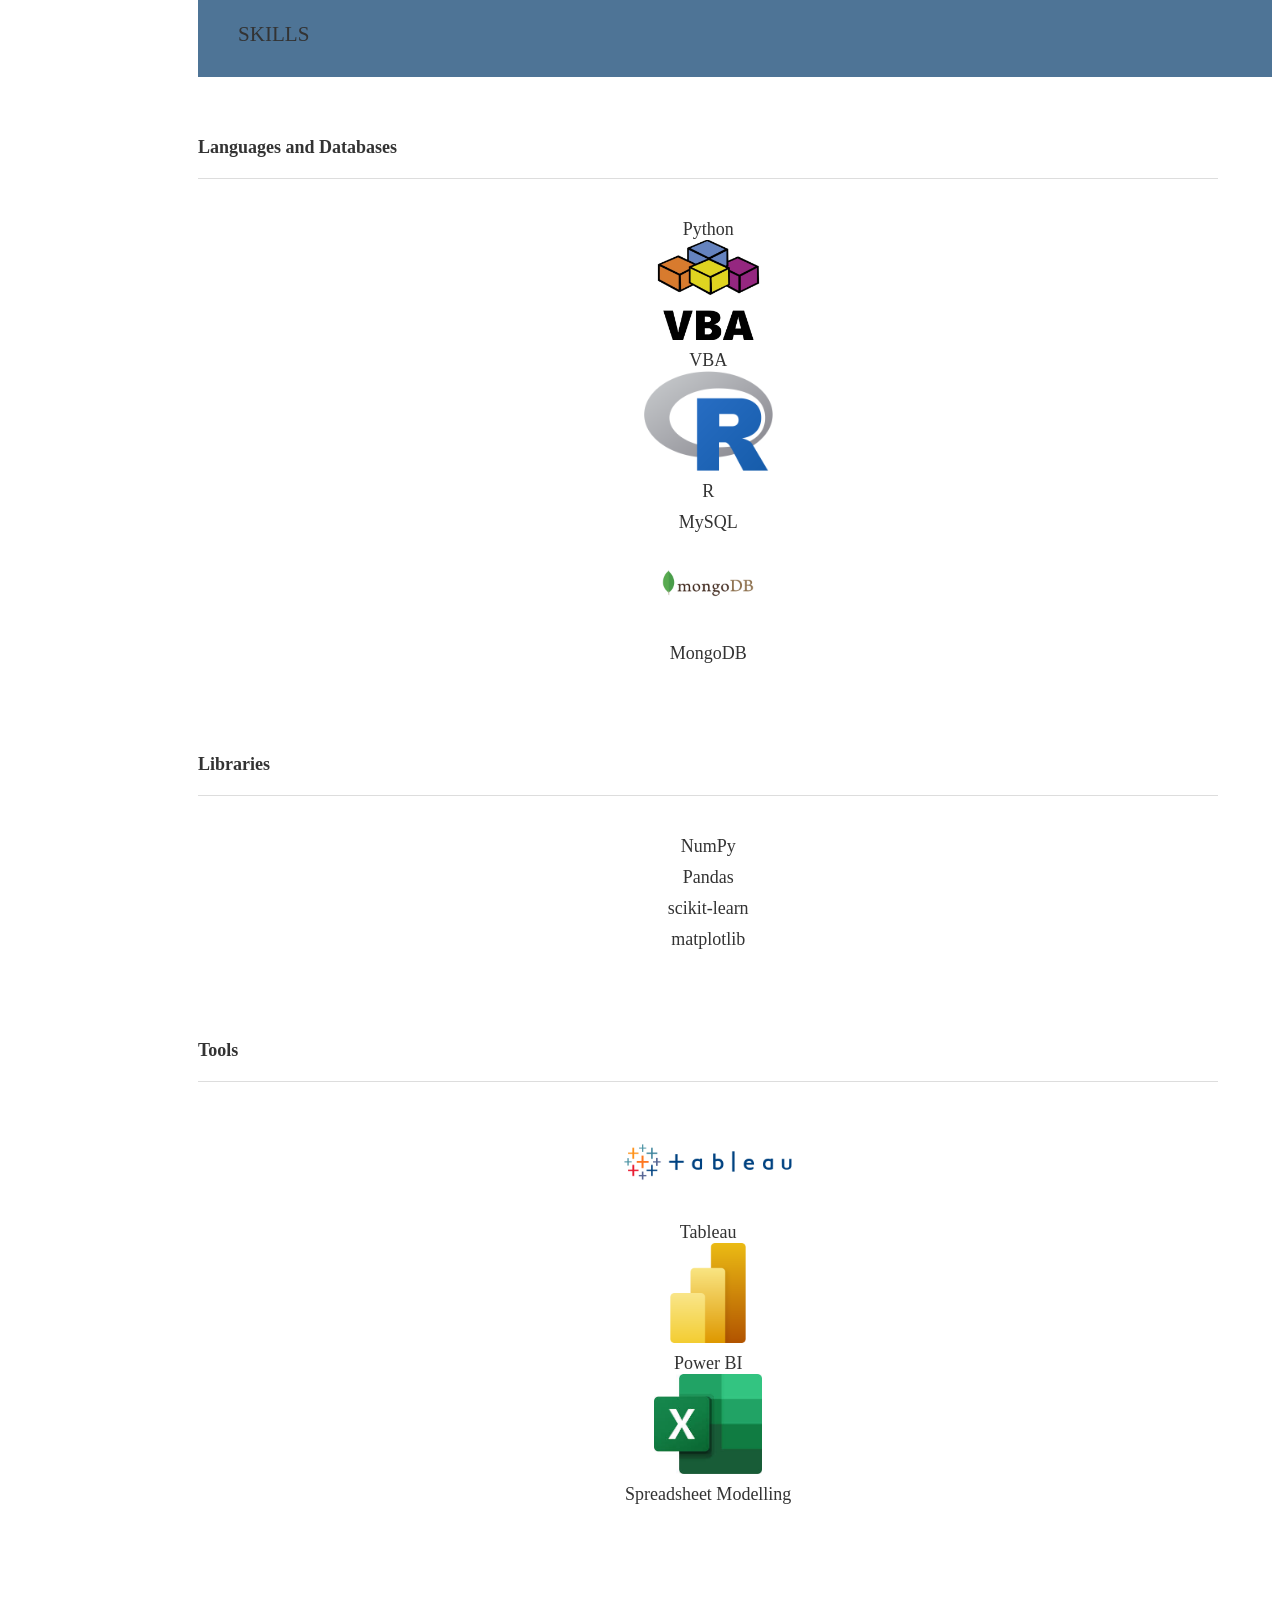
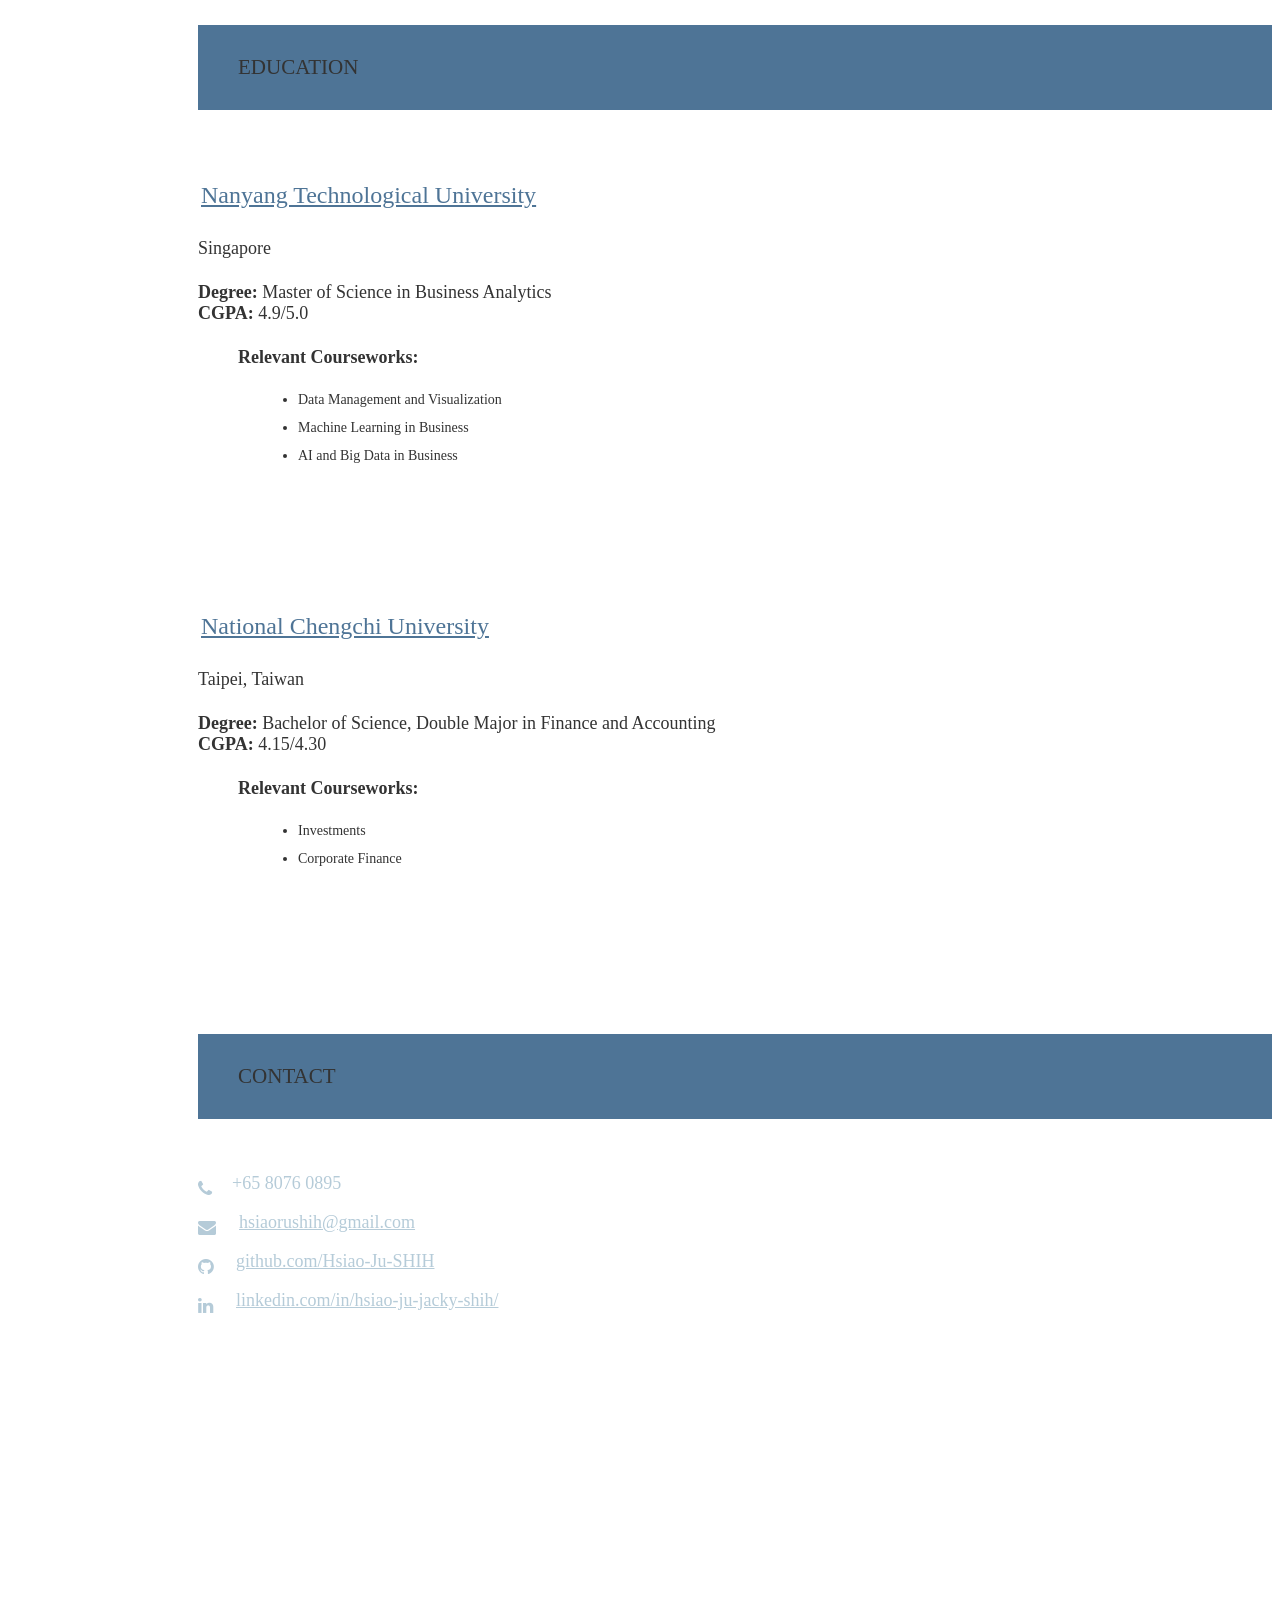
==== commit 31486aa6: "Shorten the desc for project" ====
--- a/index.html
+++ b/index.html
@@ -550,7 +550,7 @@
                 <span class="card-title activator teal-text hoverline">Credit Scoring Model<i
                     class="mdi-navigation-more-vert right"></i></span>
                 <p>
-                  Developed a Bayesian Network model to analyze and predict credit card default risk using a real-world dataset of 30,000 clients.
+                  Developed a Bayesian Network model to analyze and predict credit card default risk.
                 </p>
               </div>
               <div class="card-reveal">
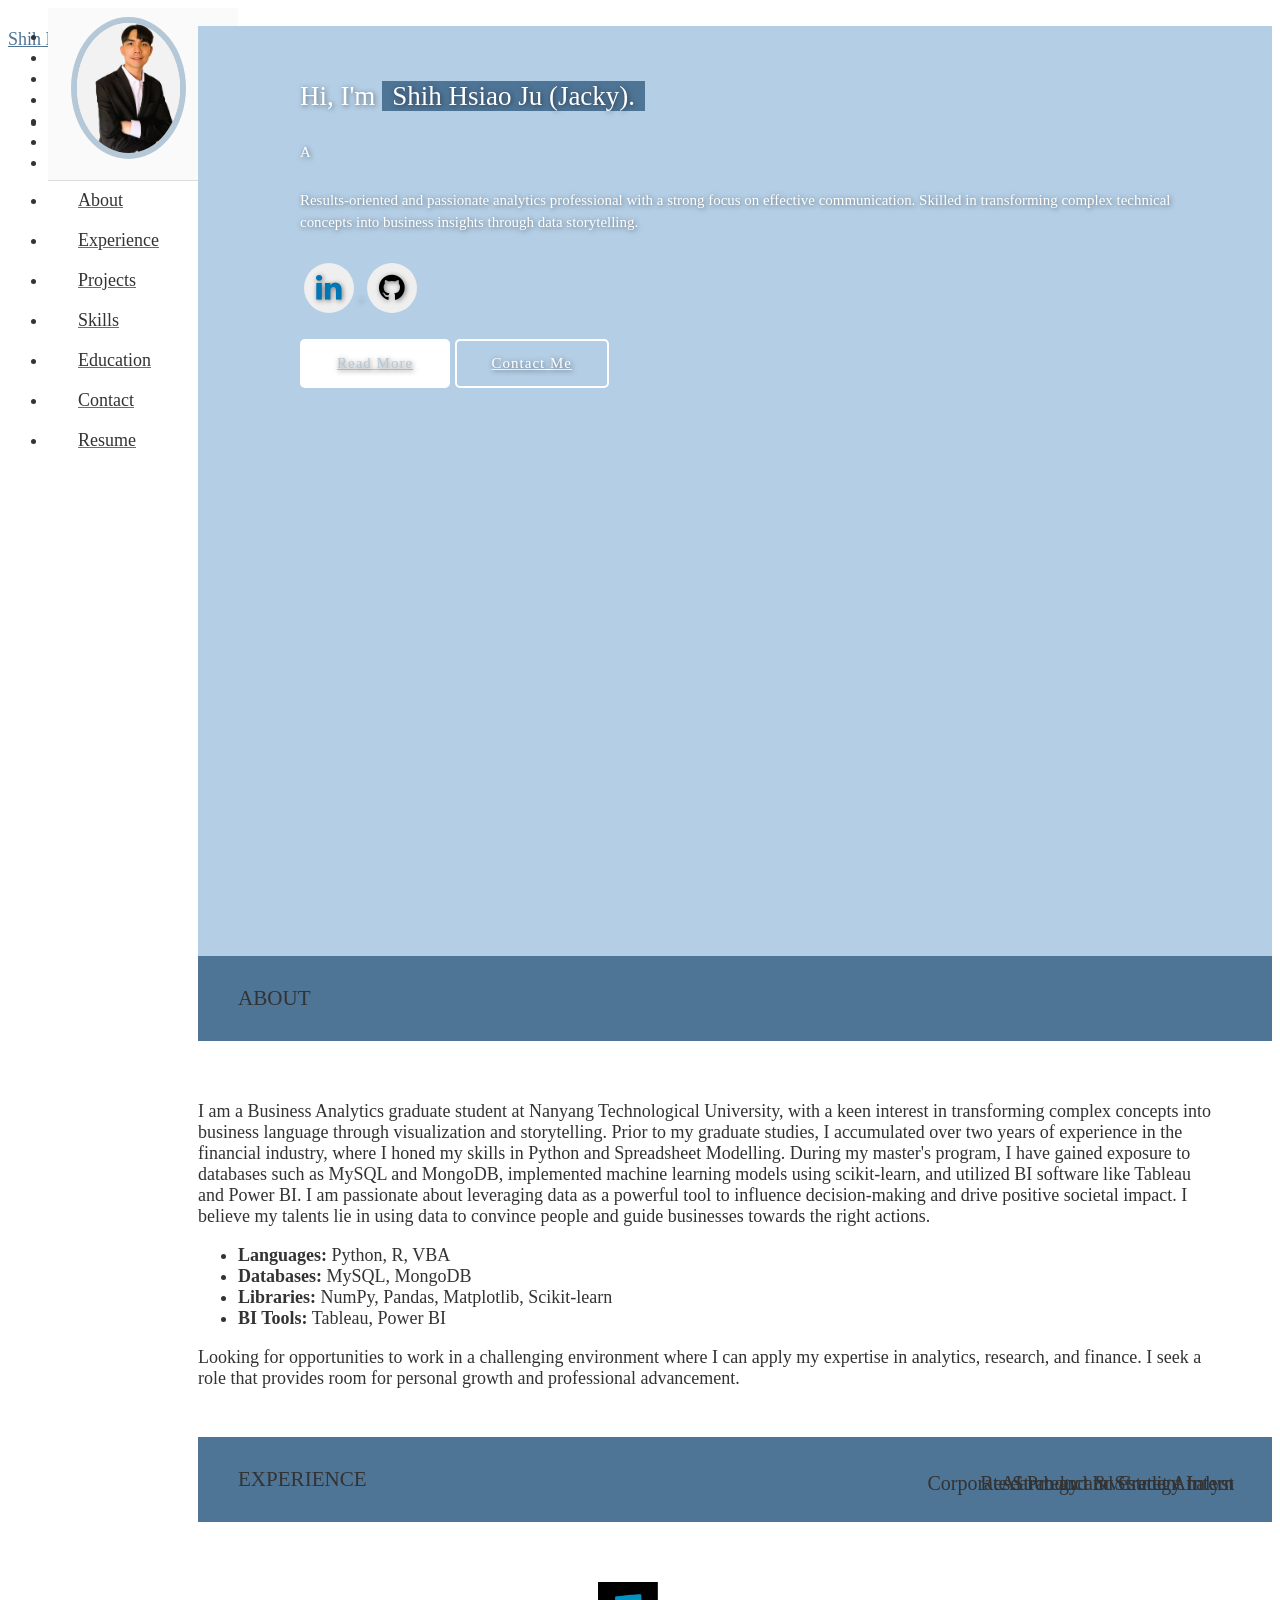
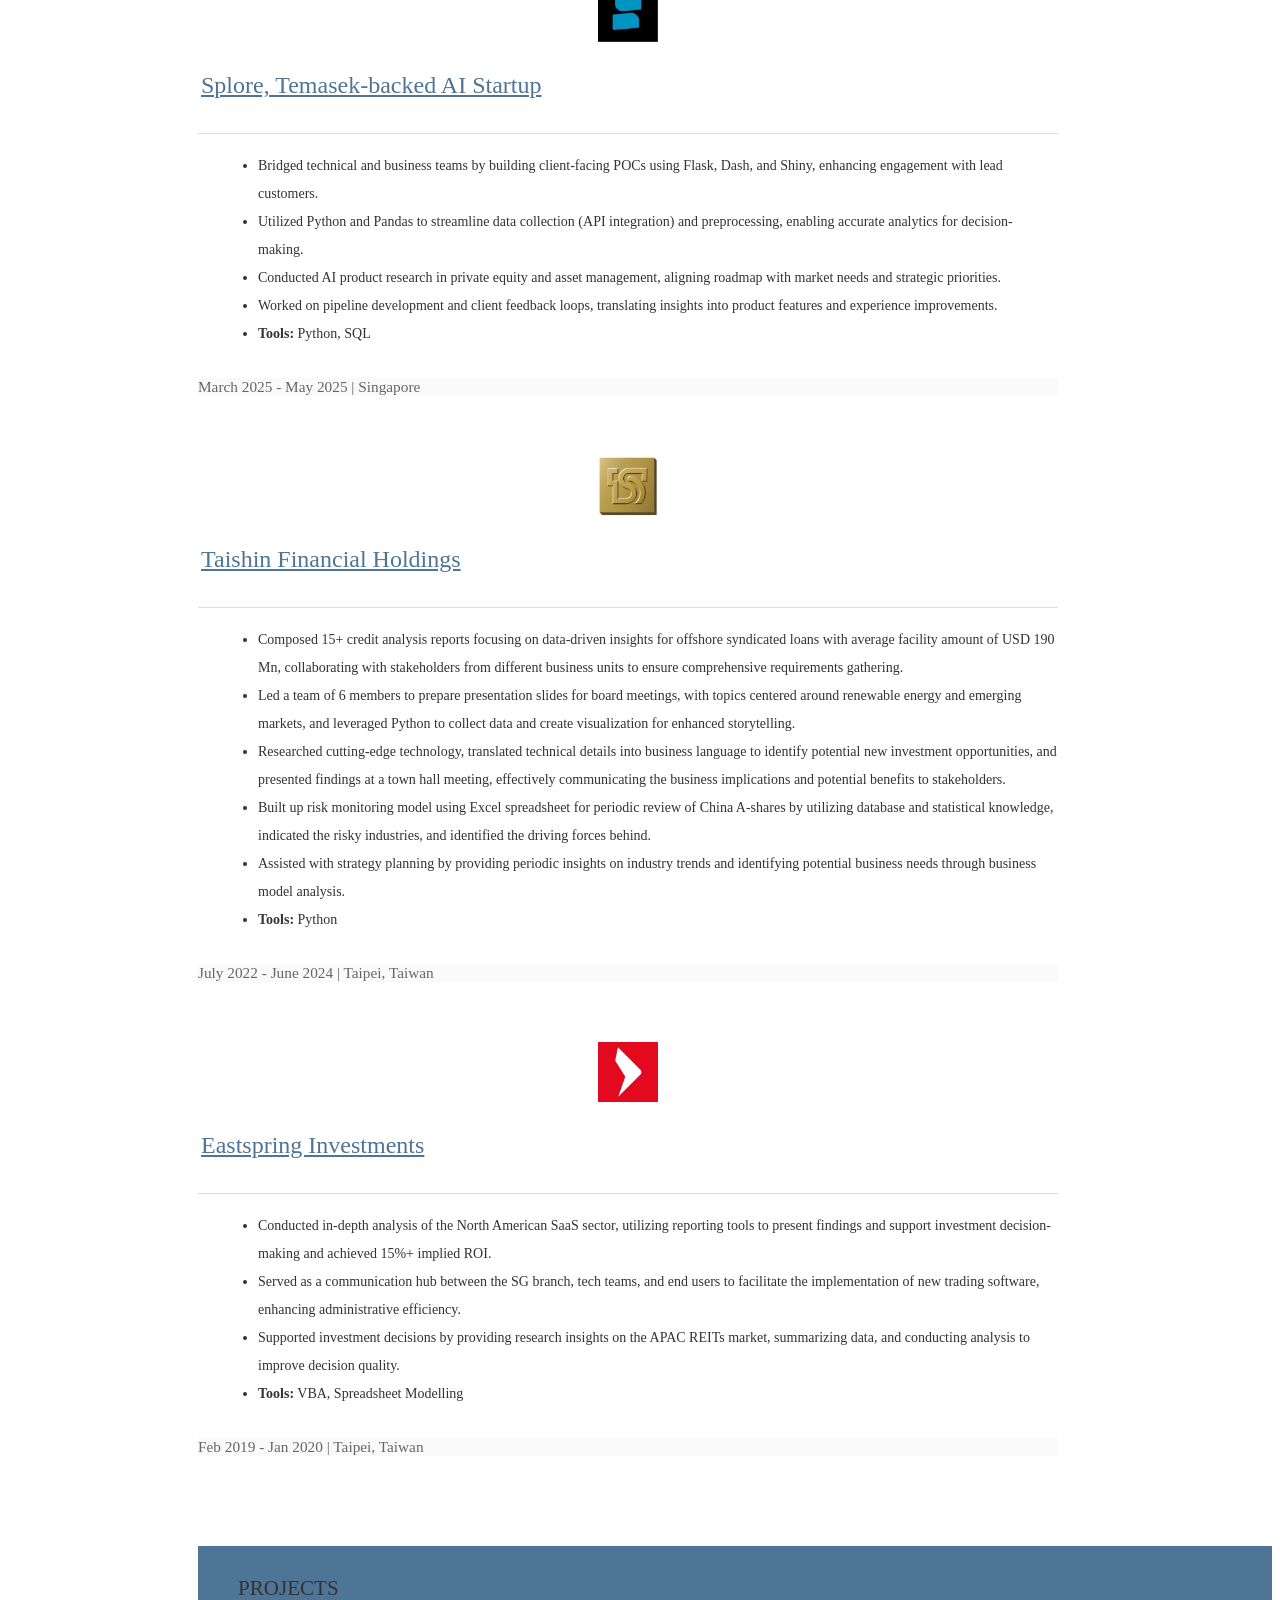
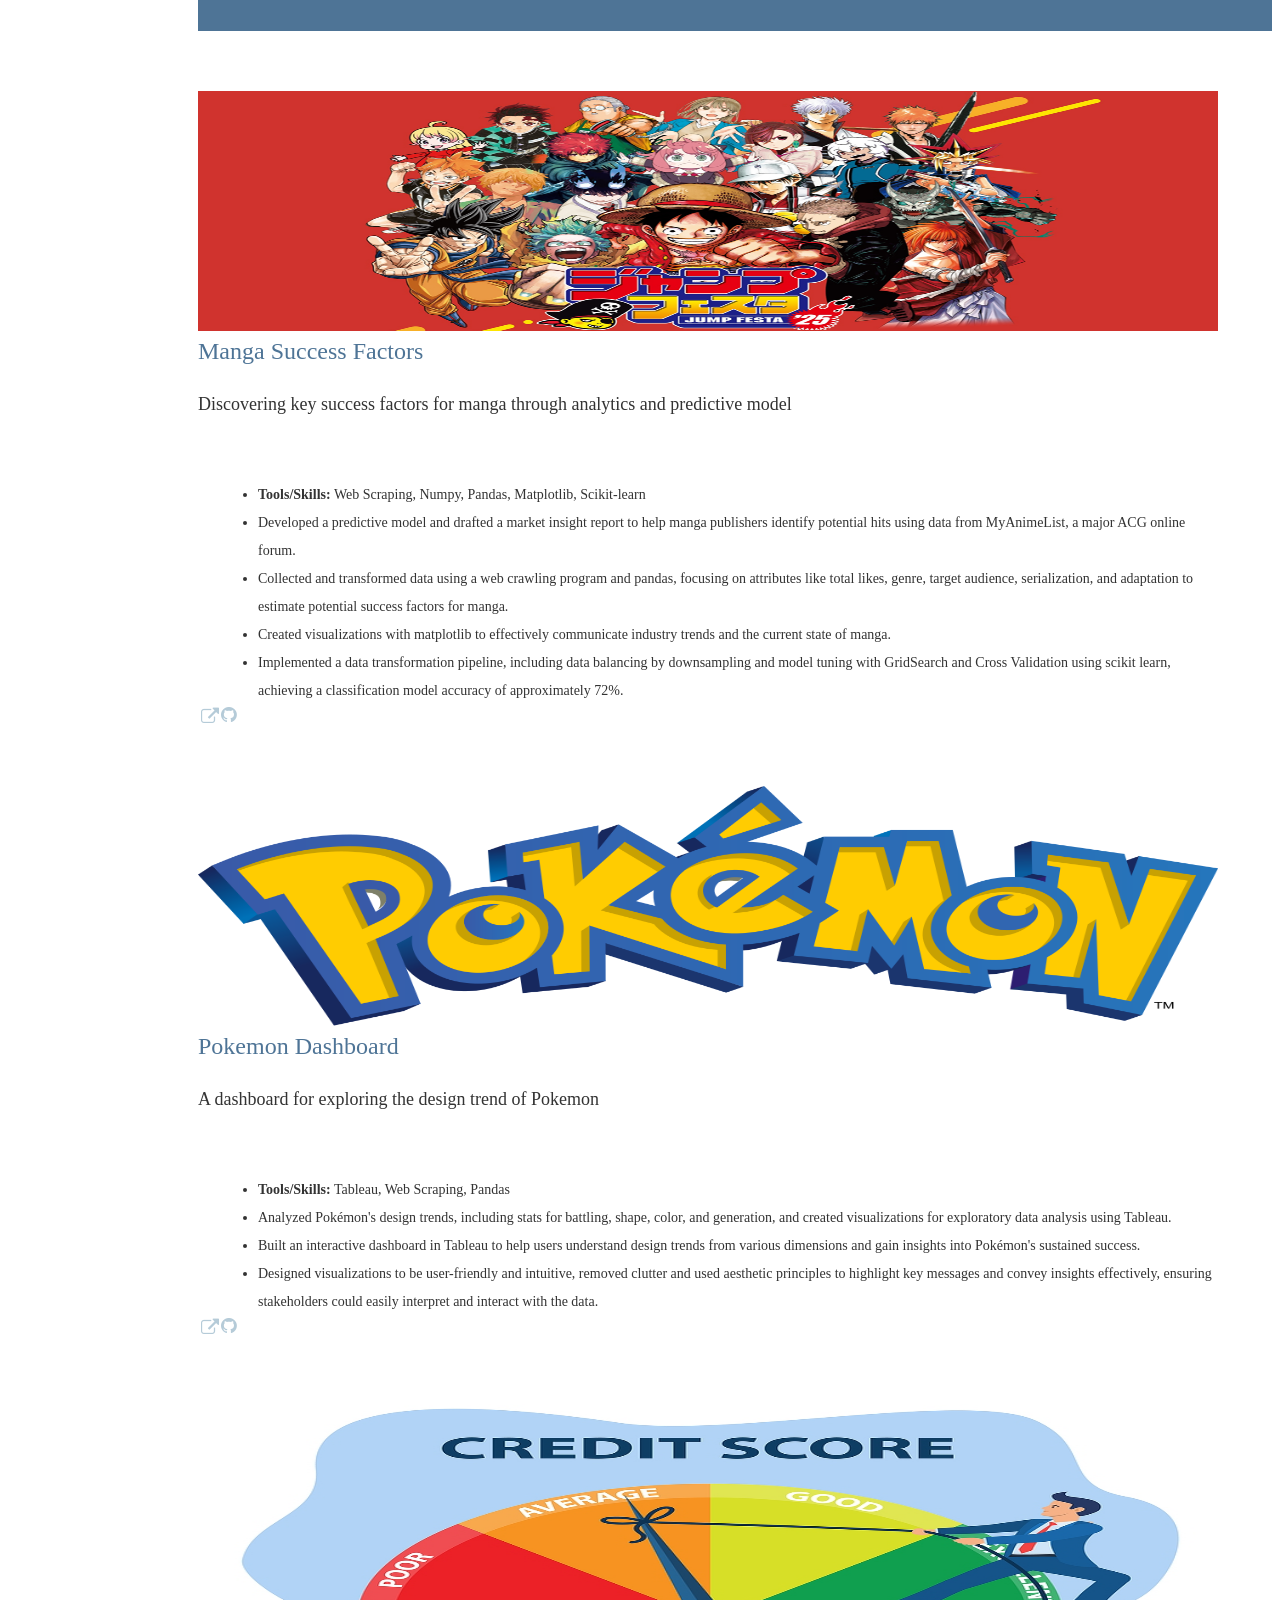
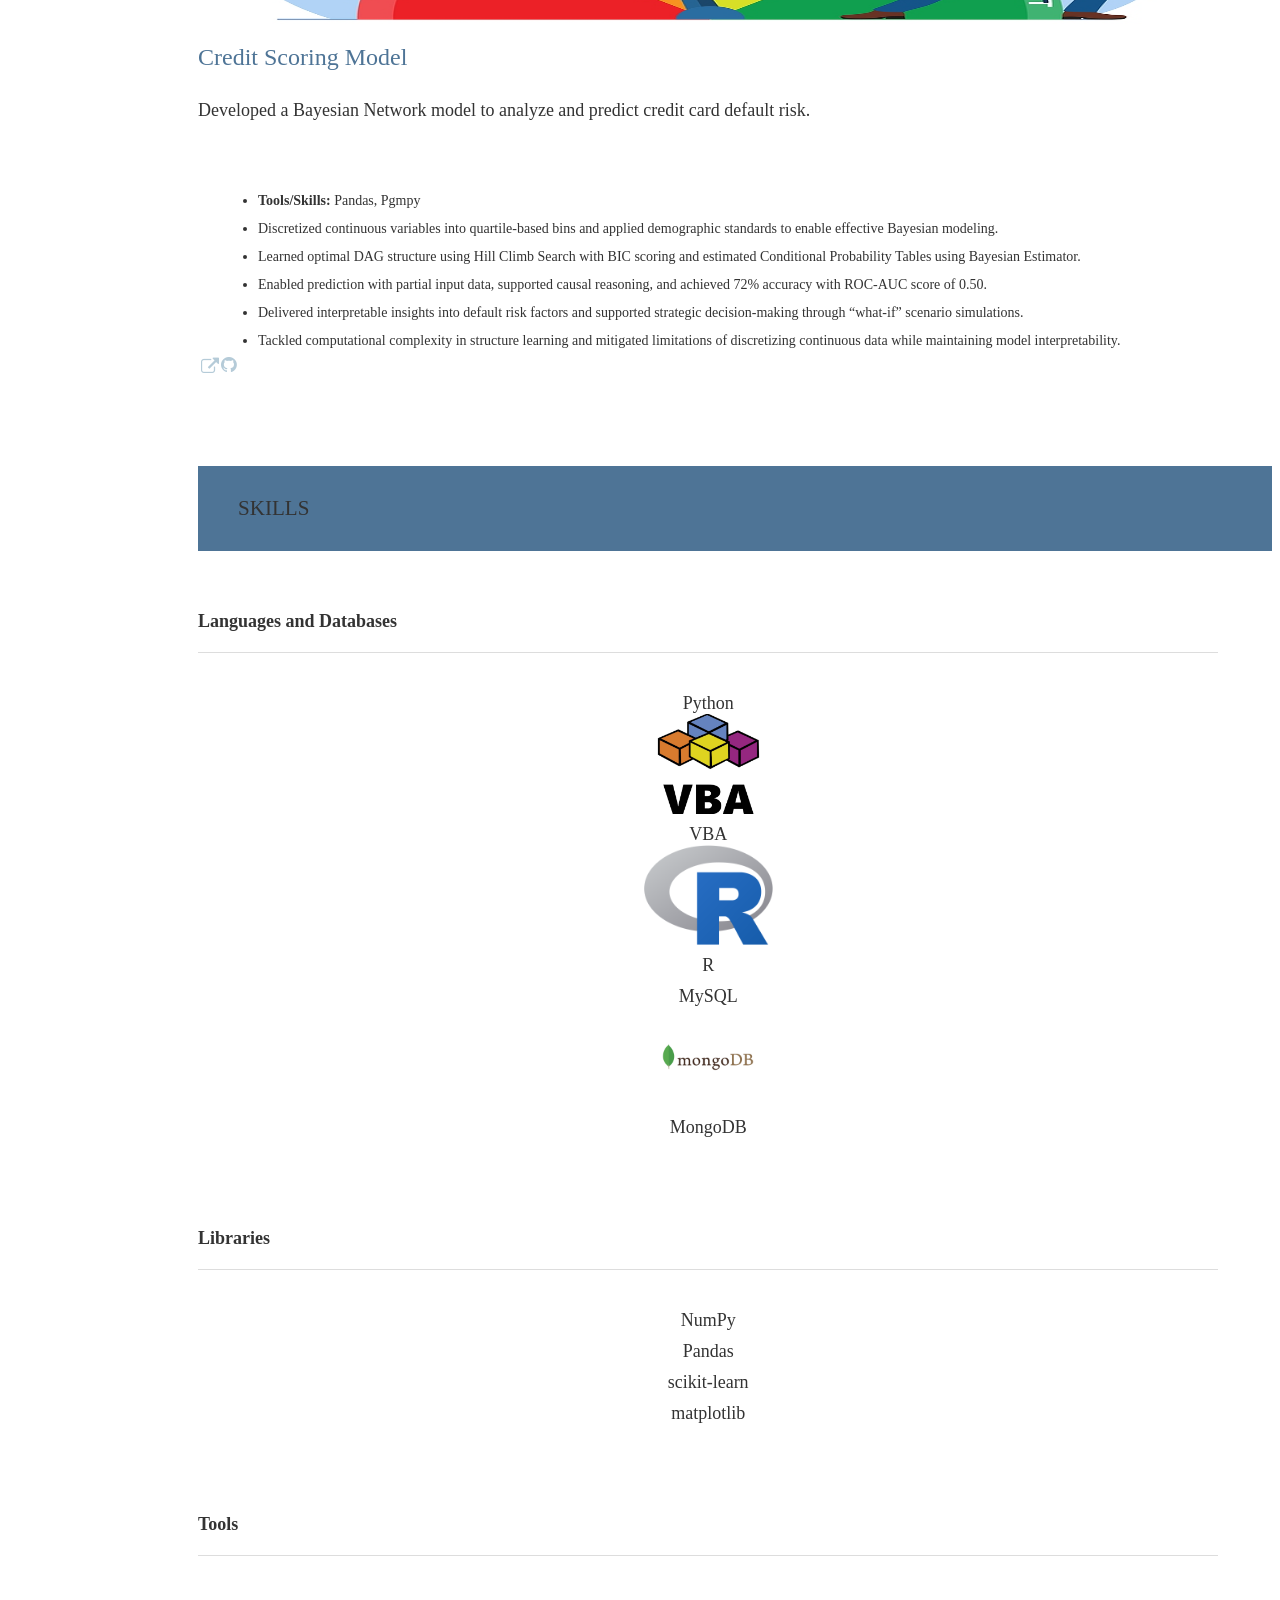
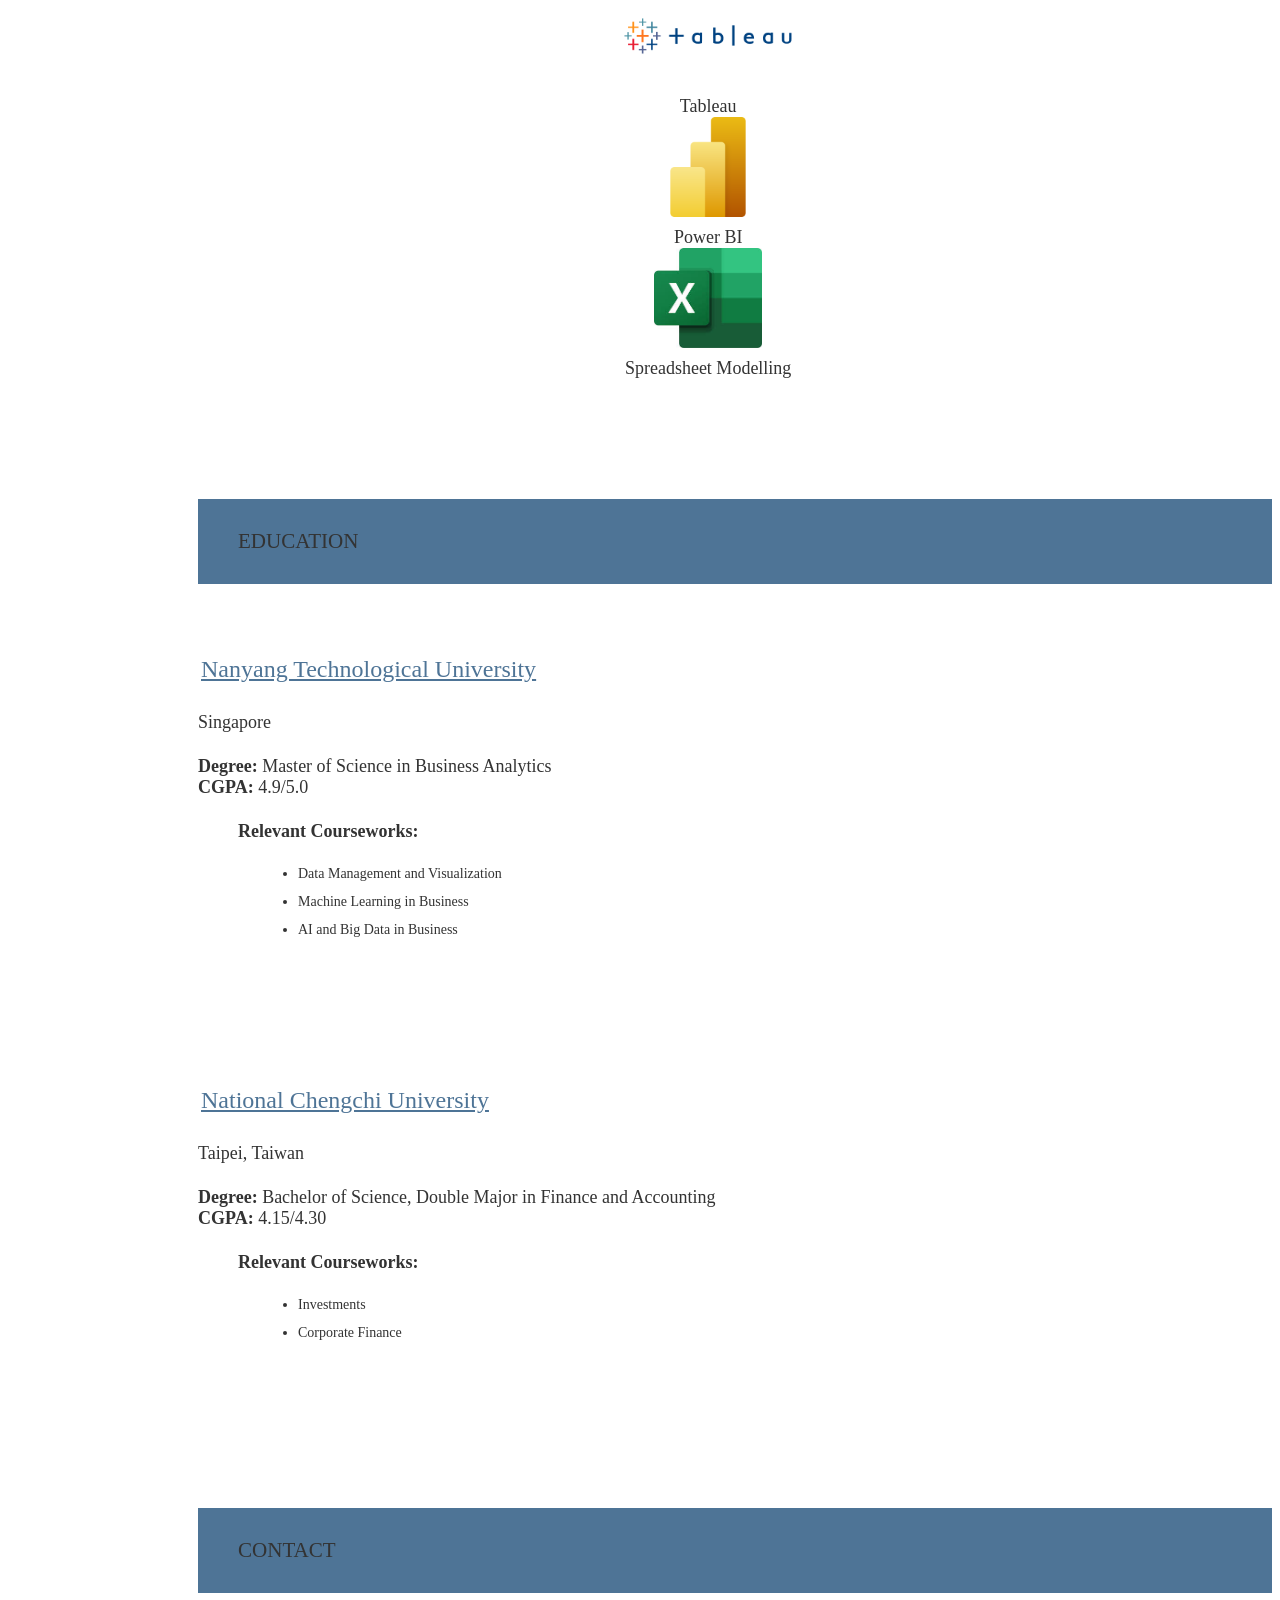
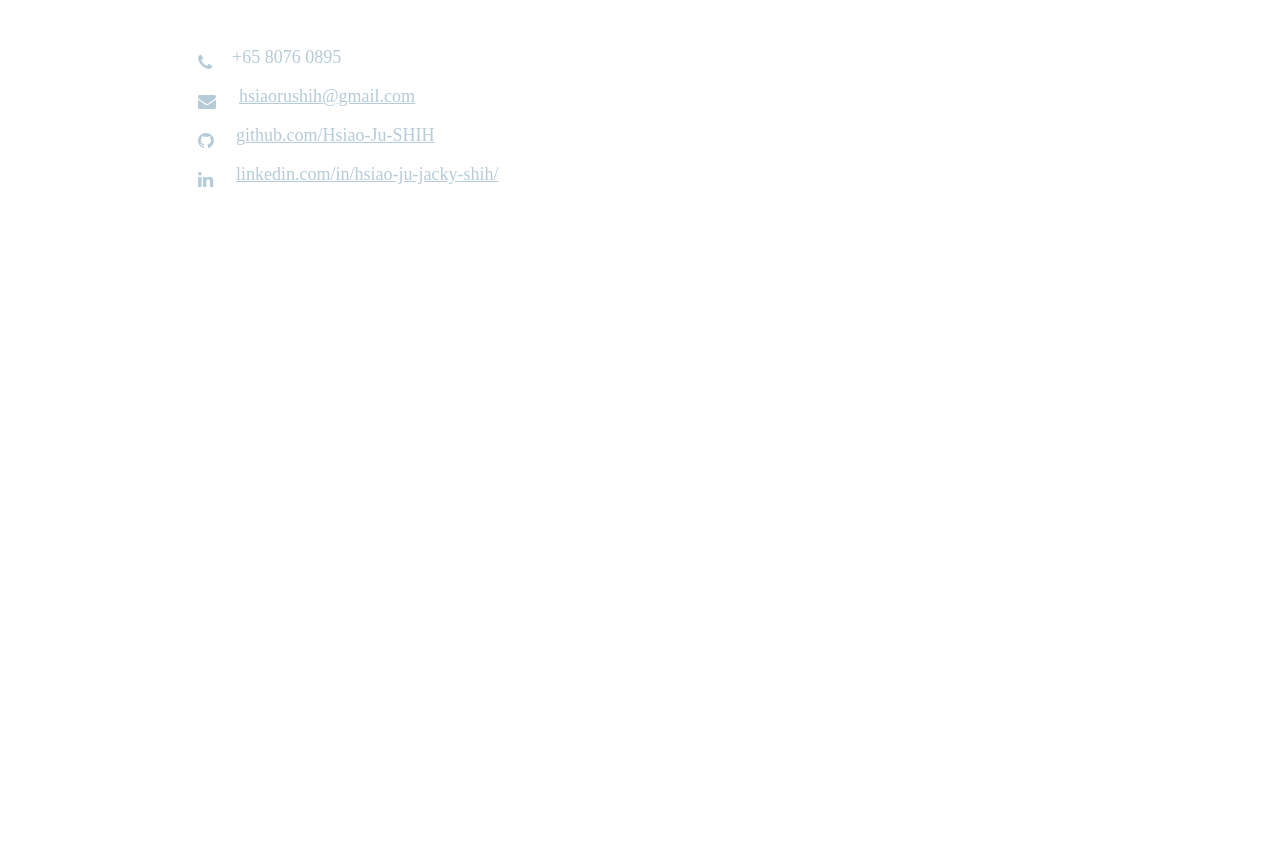
==== commit e5c499c7: "Exp updated" ====
--- a/index.html
+++ b/index.html
@@ -314,6 +314,37 @@
           <div class="card-content">
             <div class="row">
               <div class="col s12 m2">
+                <a href="https://splore.com/" target="_blank"><img alt="Zhiffy logo"
+                    src="/assets/img/splore.png" class="responsive-img center-block" /></a>
+              </div>
+              <!-- <div class="col s12 m10"> -->
+              <div class="col s12 m10">
+                <p>
+                  <span class="card-title"><a href="https://splore.com/" target="_blank"
+                      class="teal-text hoverline">Splore, Temasek-backed AI Startup</a></span>
+                </p>
+              </div>
+            </div>
+            <div class="role brown-text text-darken-2">AI Product & Strategy Intern</div>
+            <ul>
+              <li>Bridged technical and business teams by building client-facing POCs using Flask, Dash, and Shiny, enhancing engagement with lead customers.</li>
+              <li>Utilized Python and Pandas to streamline data collection (API integration) and preprocessing, enabling accurate analytics for decision-making.</li>
+              <li>Conducted AI product research in private equity and asset management, aligning roadmap with market needs and strategic priorities.</li>
+              <li>Worked on pipeline development and client feedback loops, translating insights into product features and experience improvements.</li>
+              <li>
+                <b>Tools:</b> Python, SQL
+              </li>
+            </ul>
+          </div>
+          <div class="card-action">
+            <span>March 2025 - May 2025 | Singapore</span>
+          </div>
+        </div>
+
+        <div class="card">
+          <div class="card-content">
+            <div class="row">
+              <div class="col s12 m2">
                 <a href="https://www.taishinholdings.com.tw/tsh/?__locale=en" target="_blank"><img alt="Zhiffy logo"
                     src="/assets/img/Taishin-Logo.jpeg" class="responsive-img center-block" /></a>
               </div>
